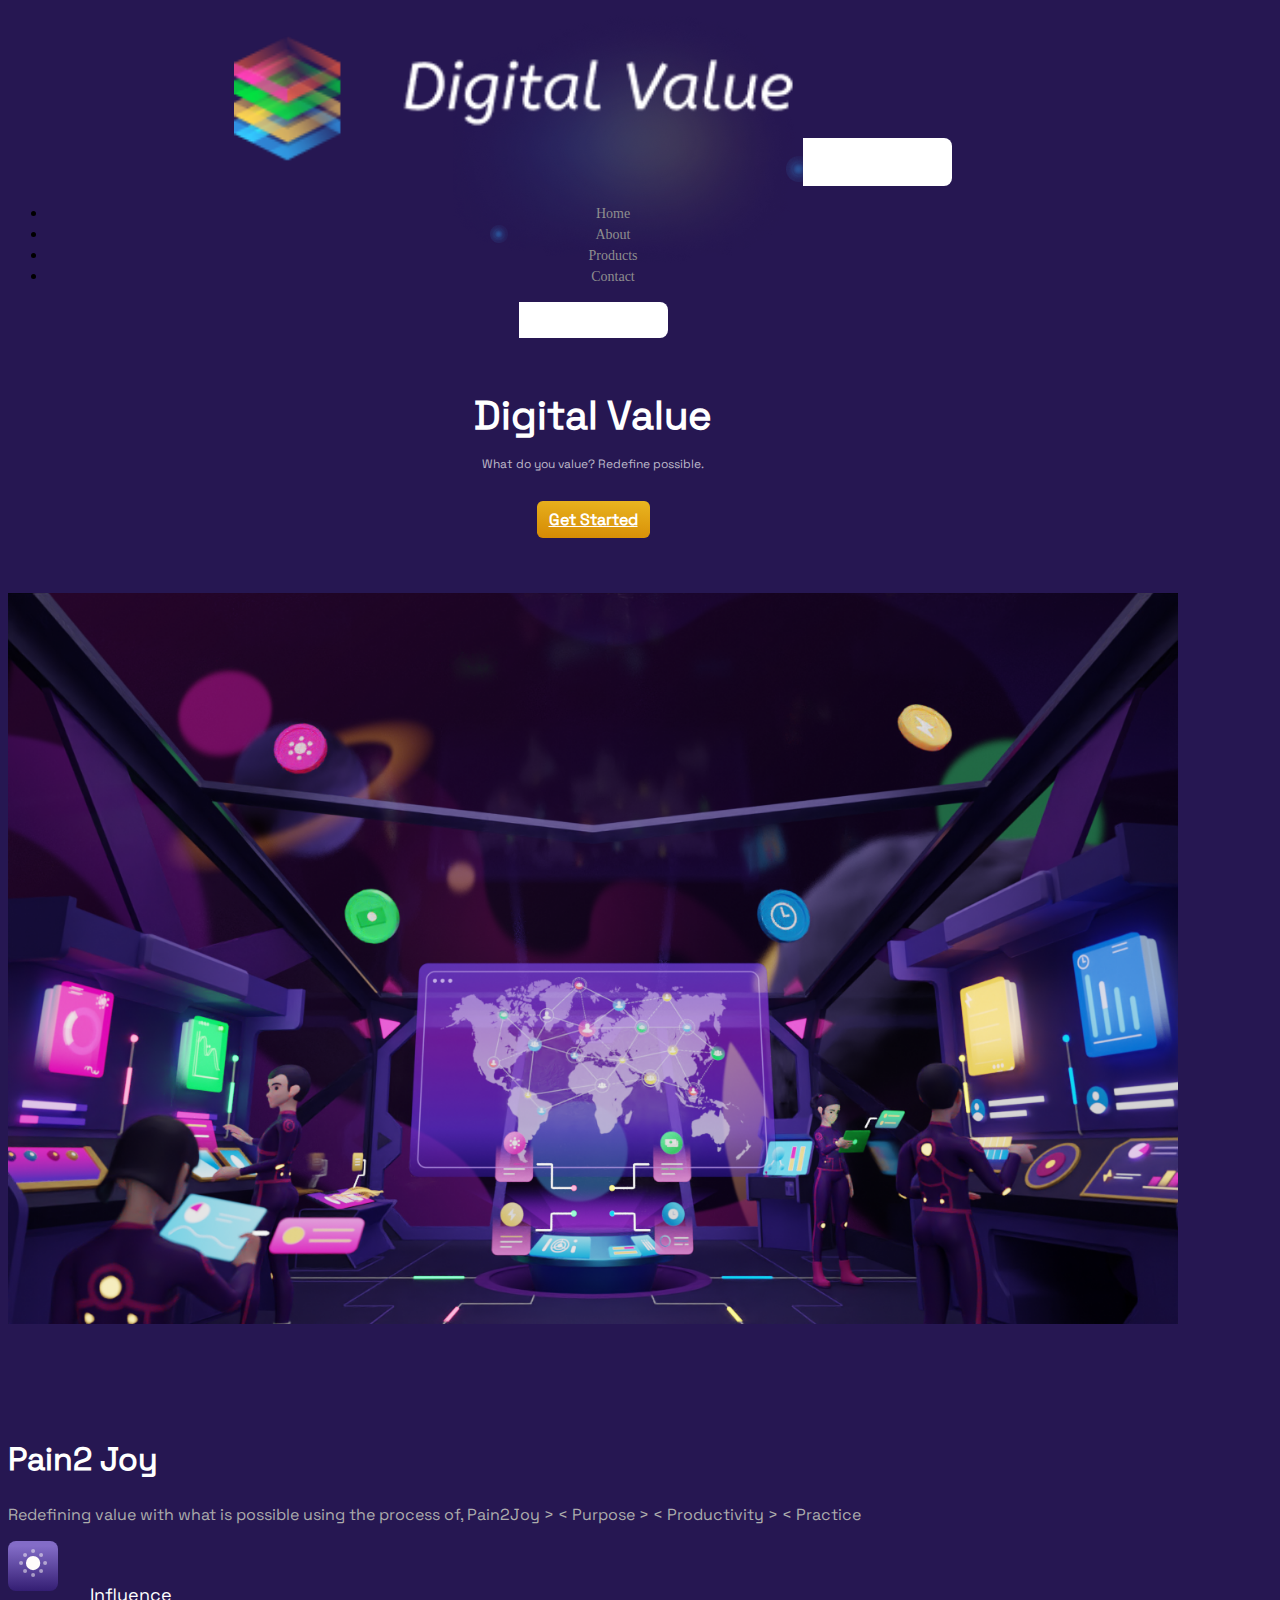
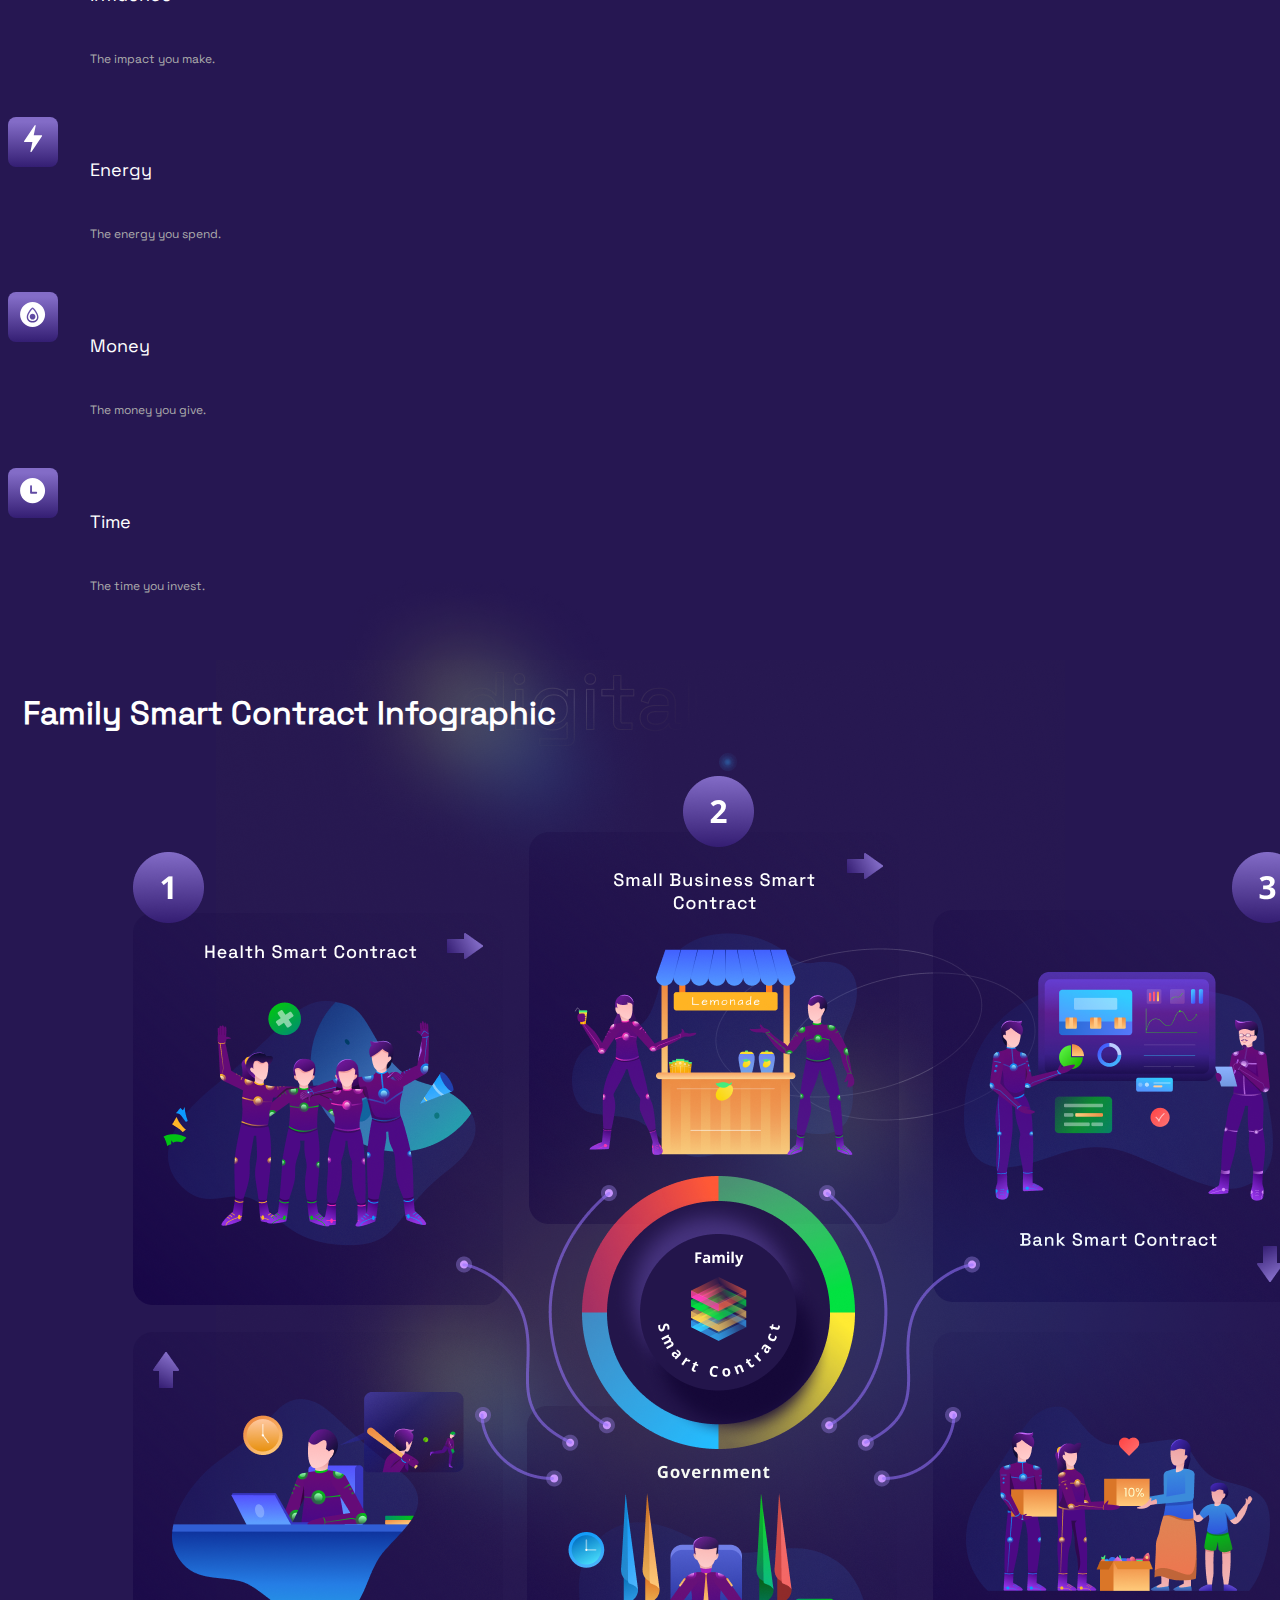
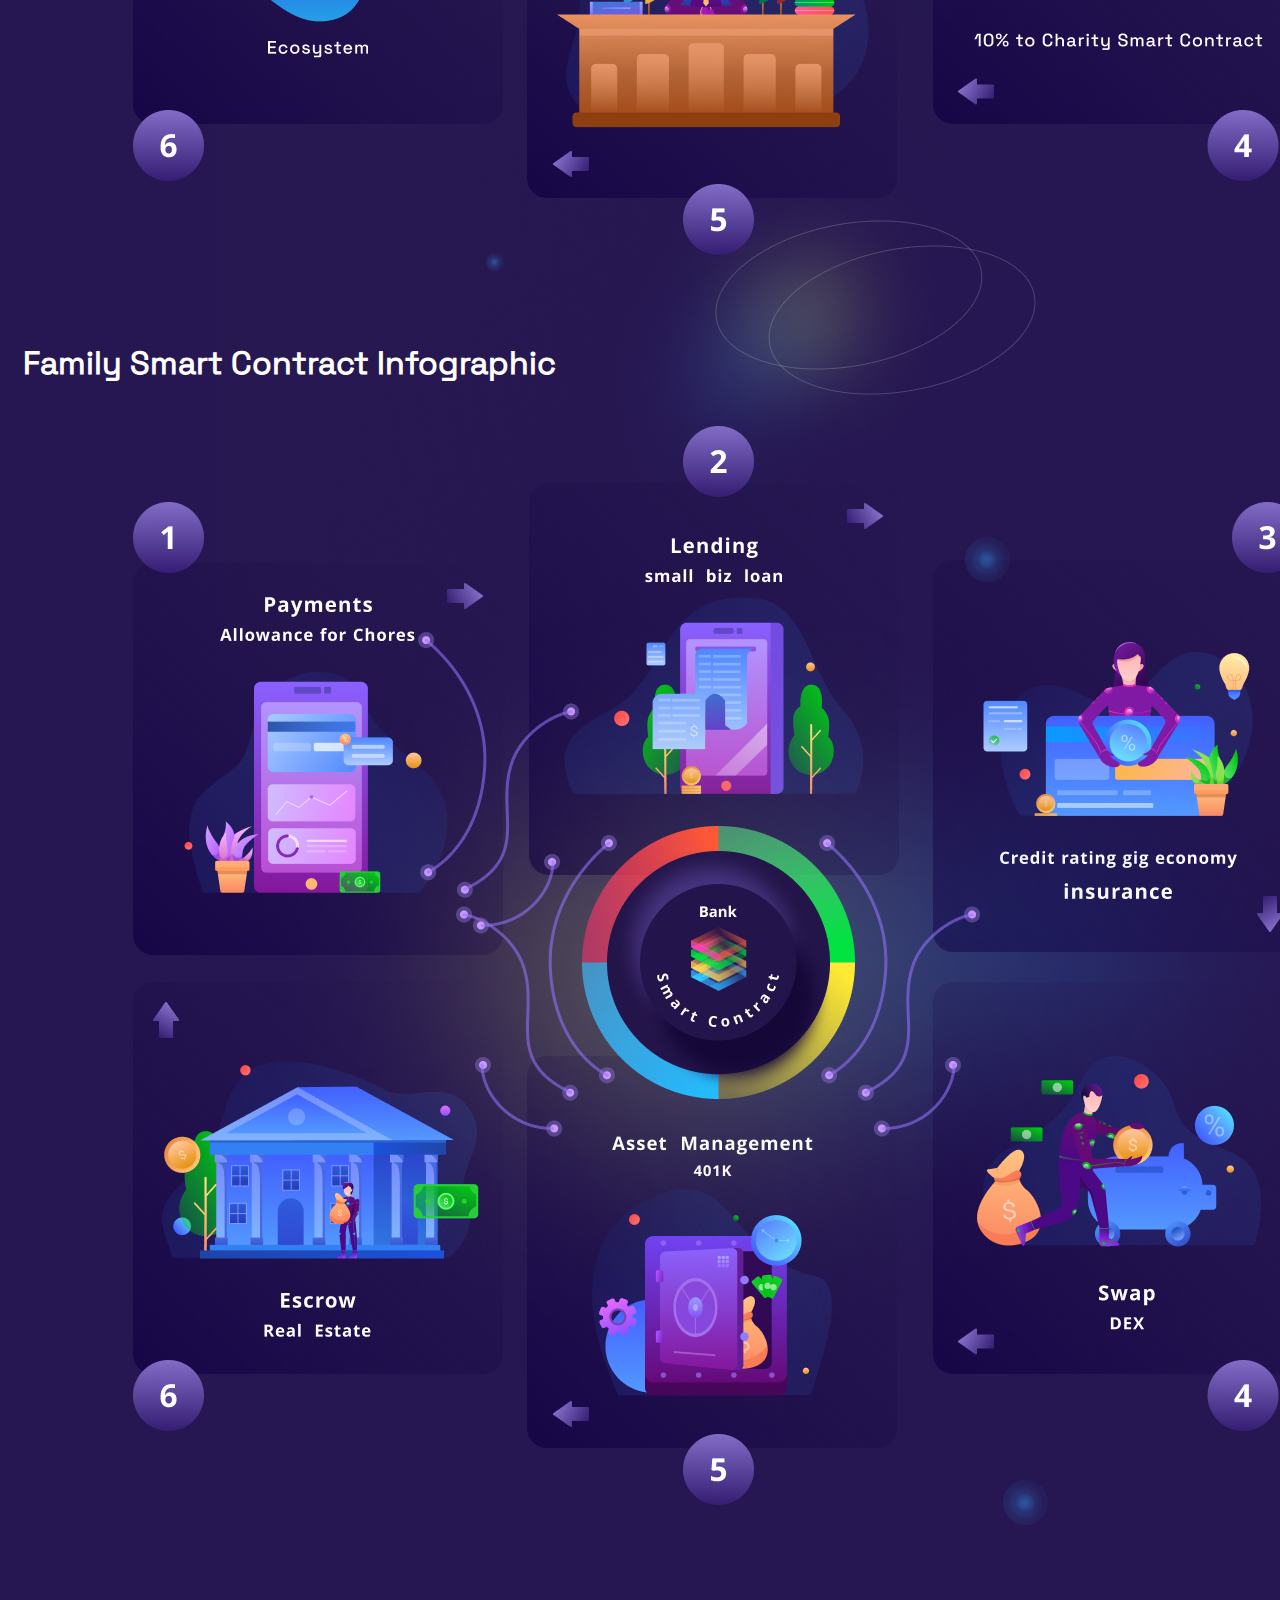
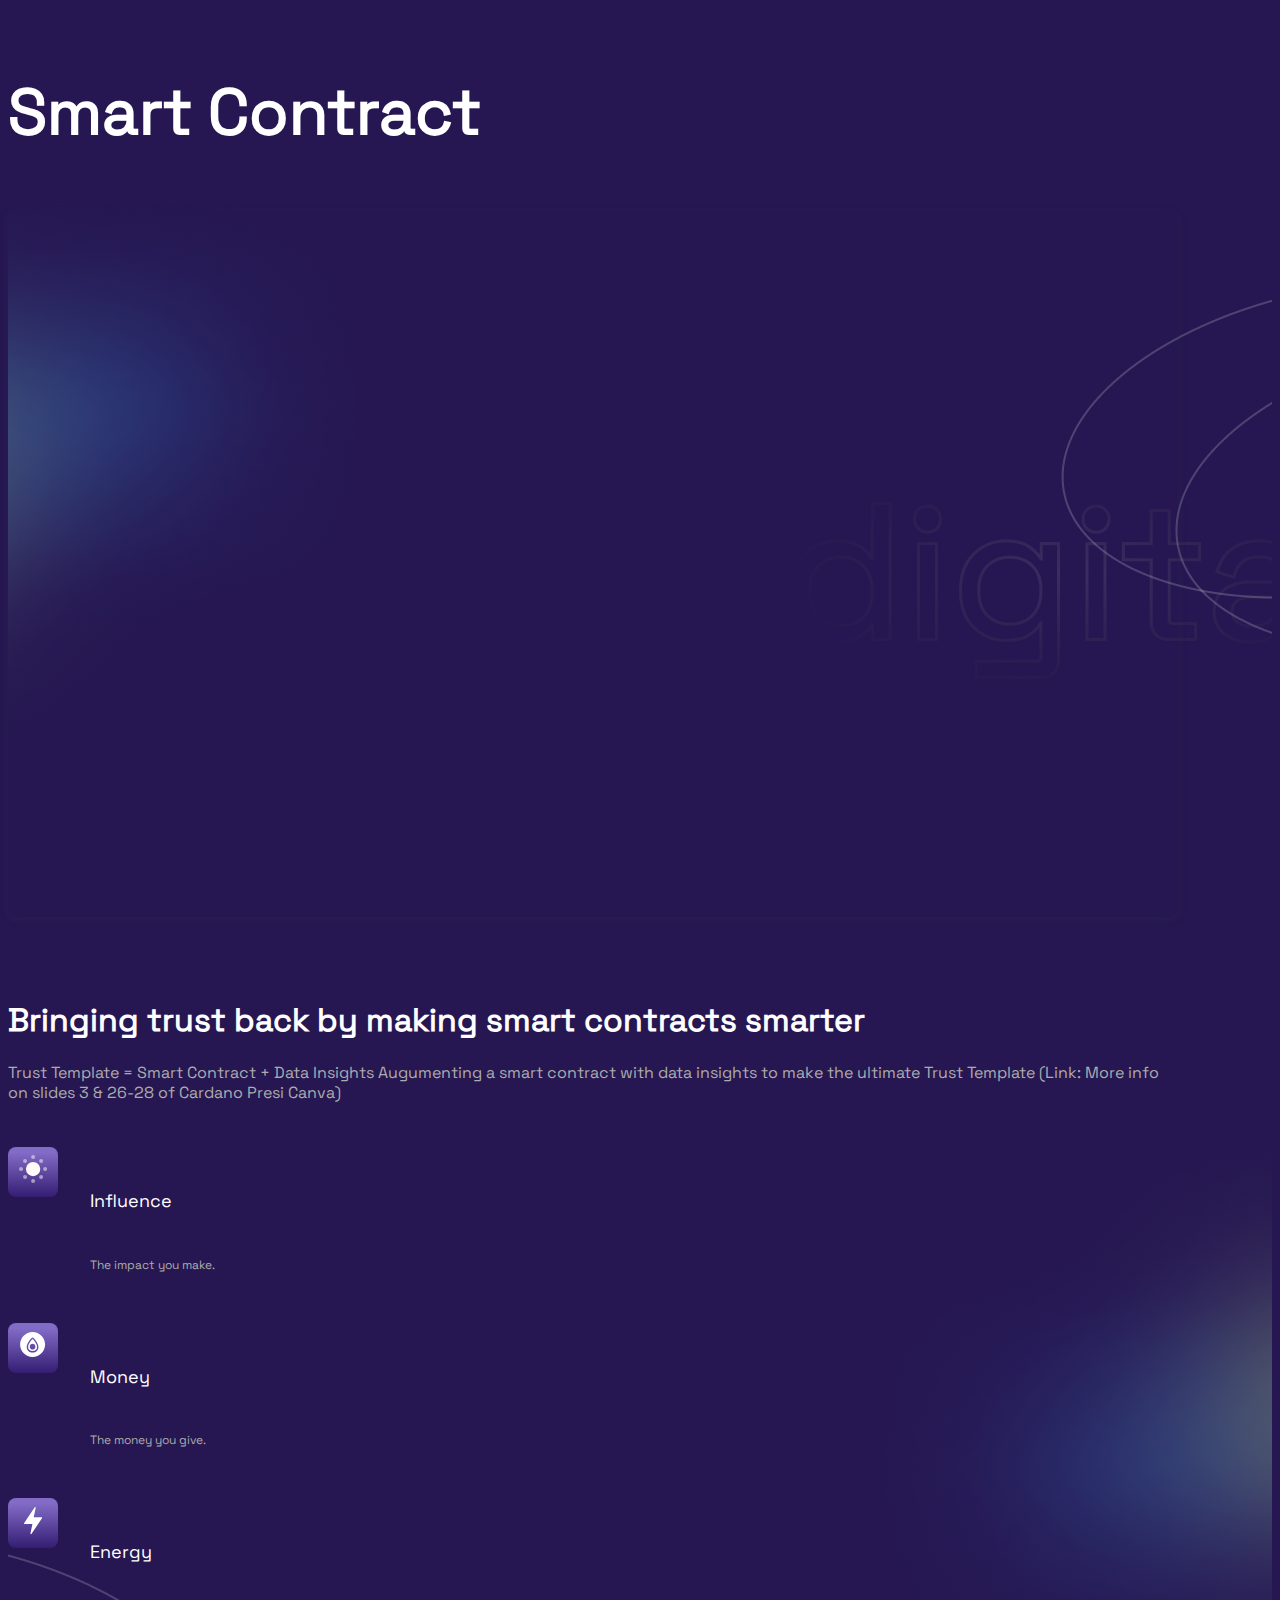
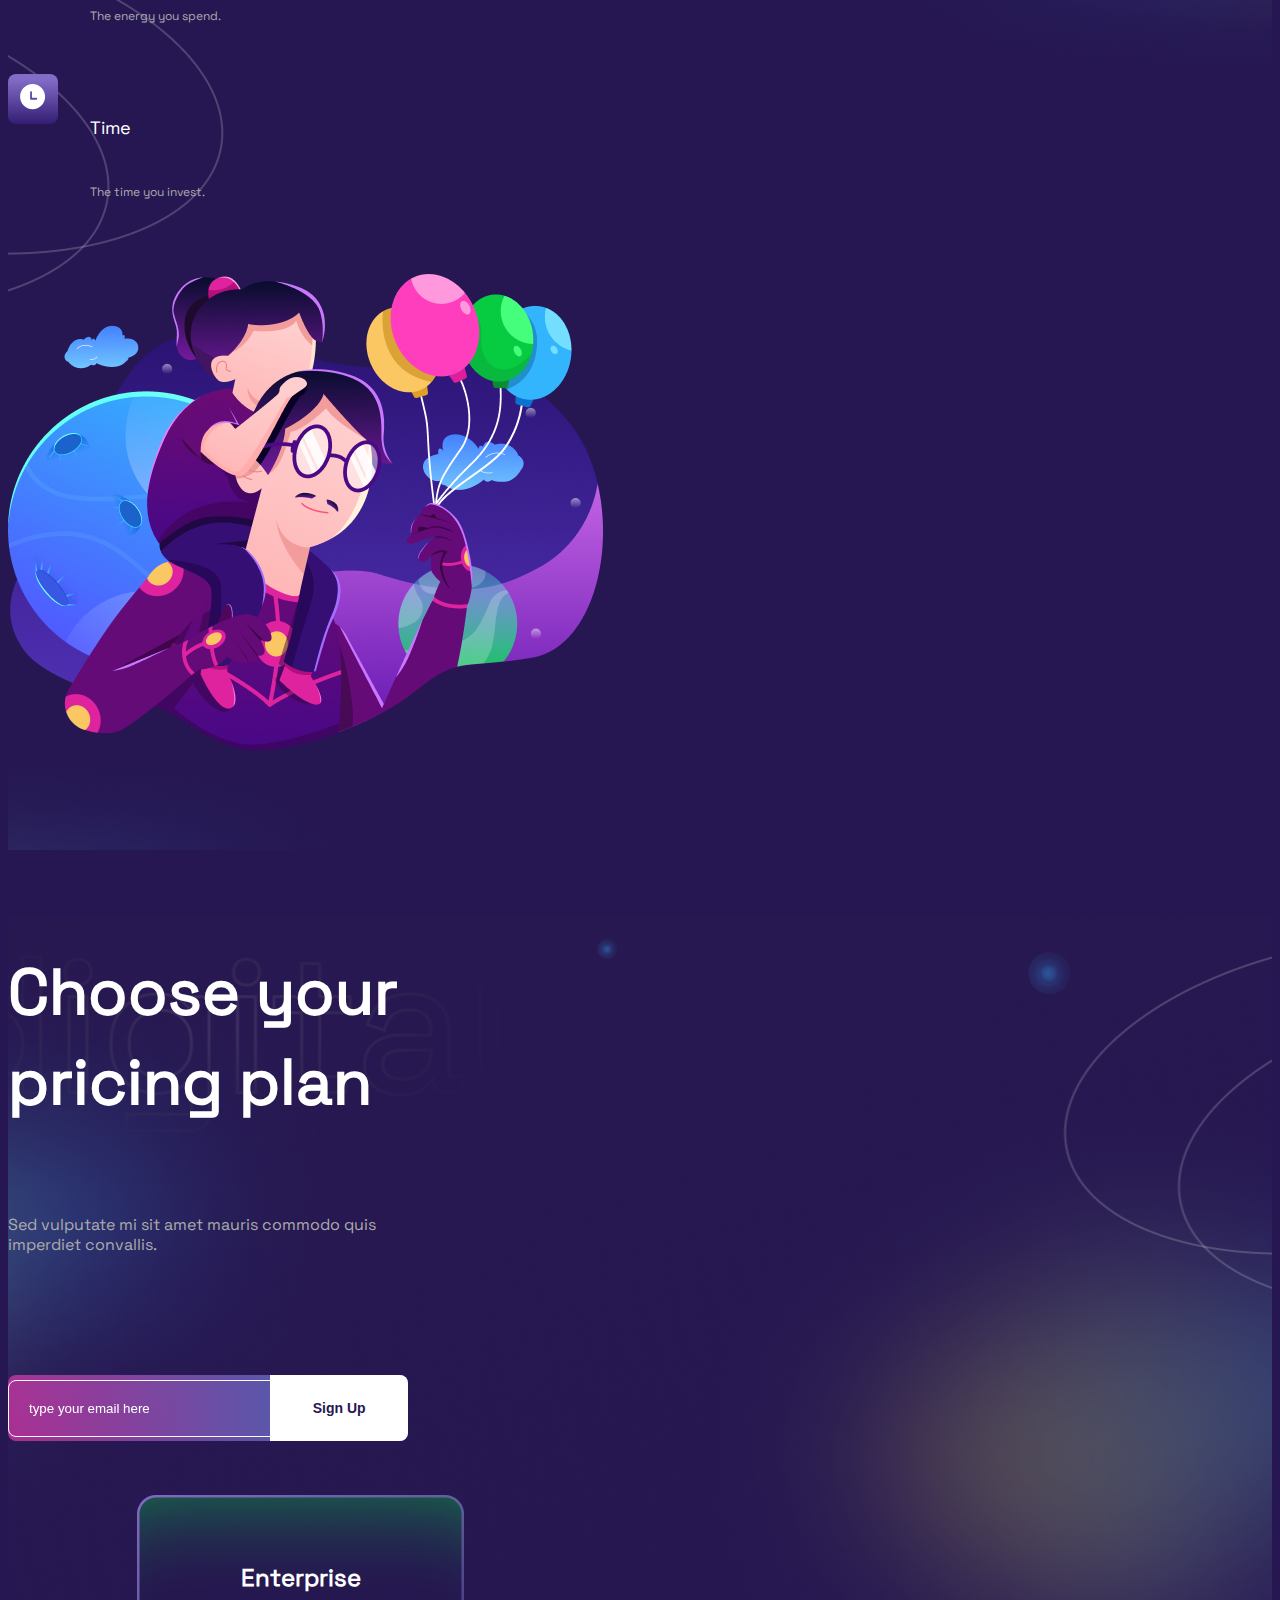
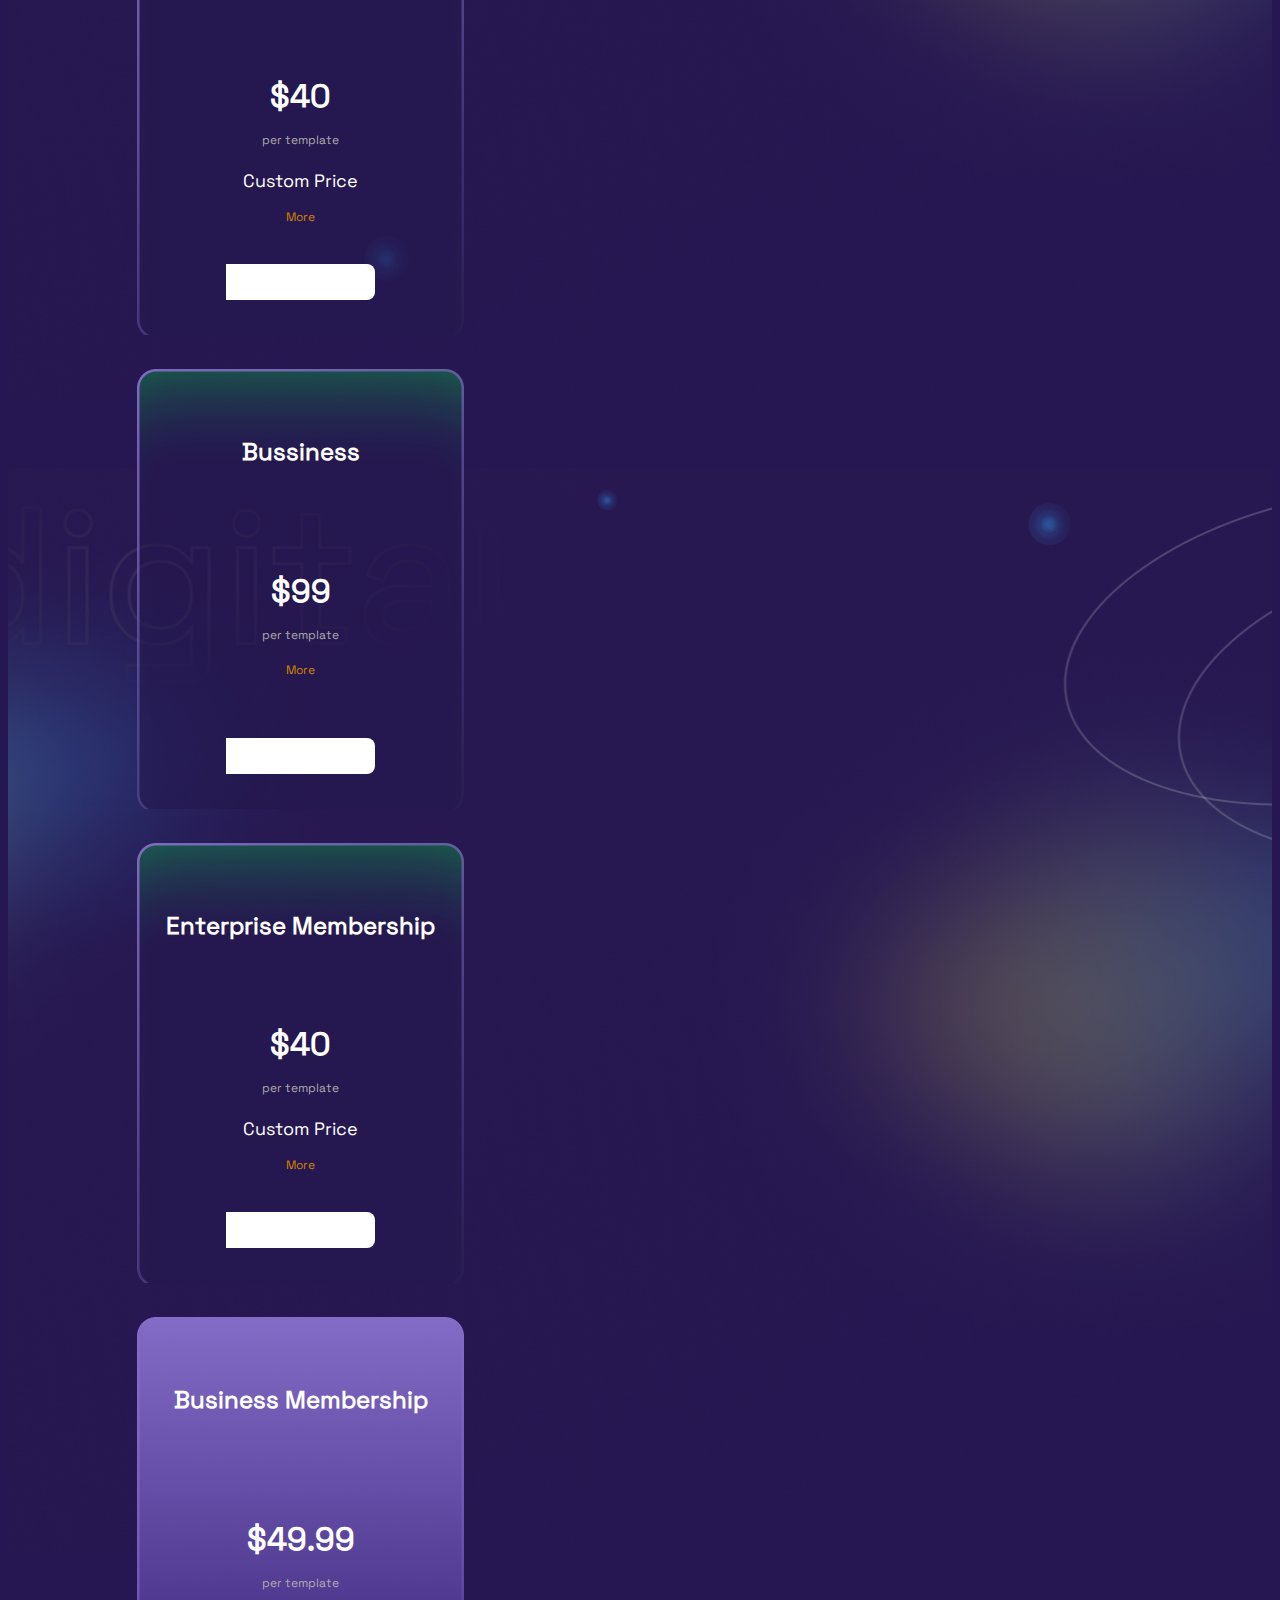
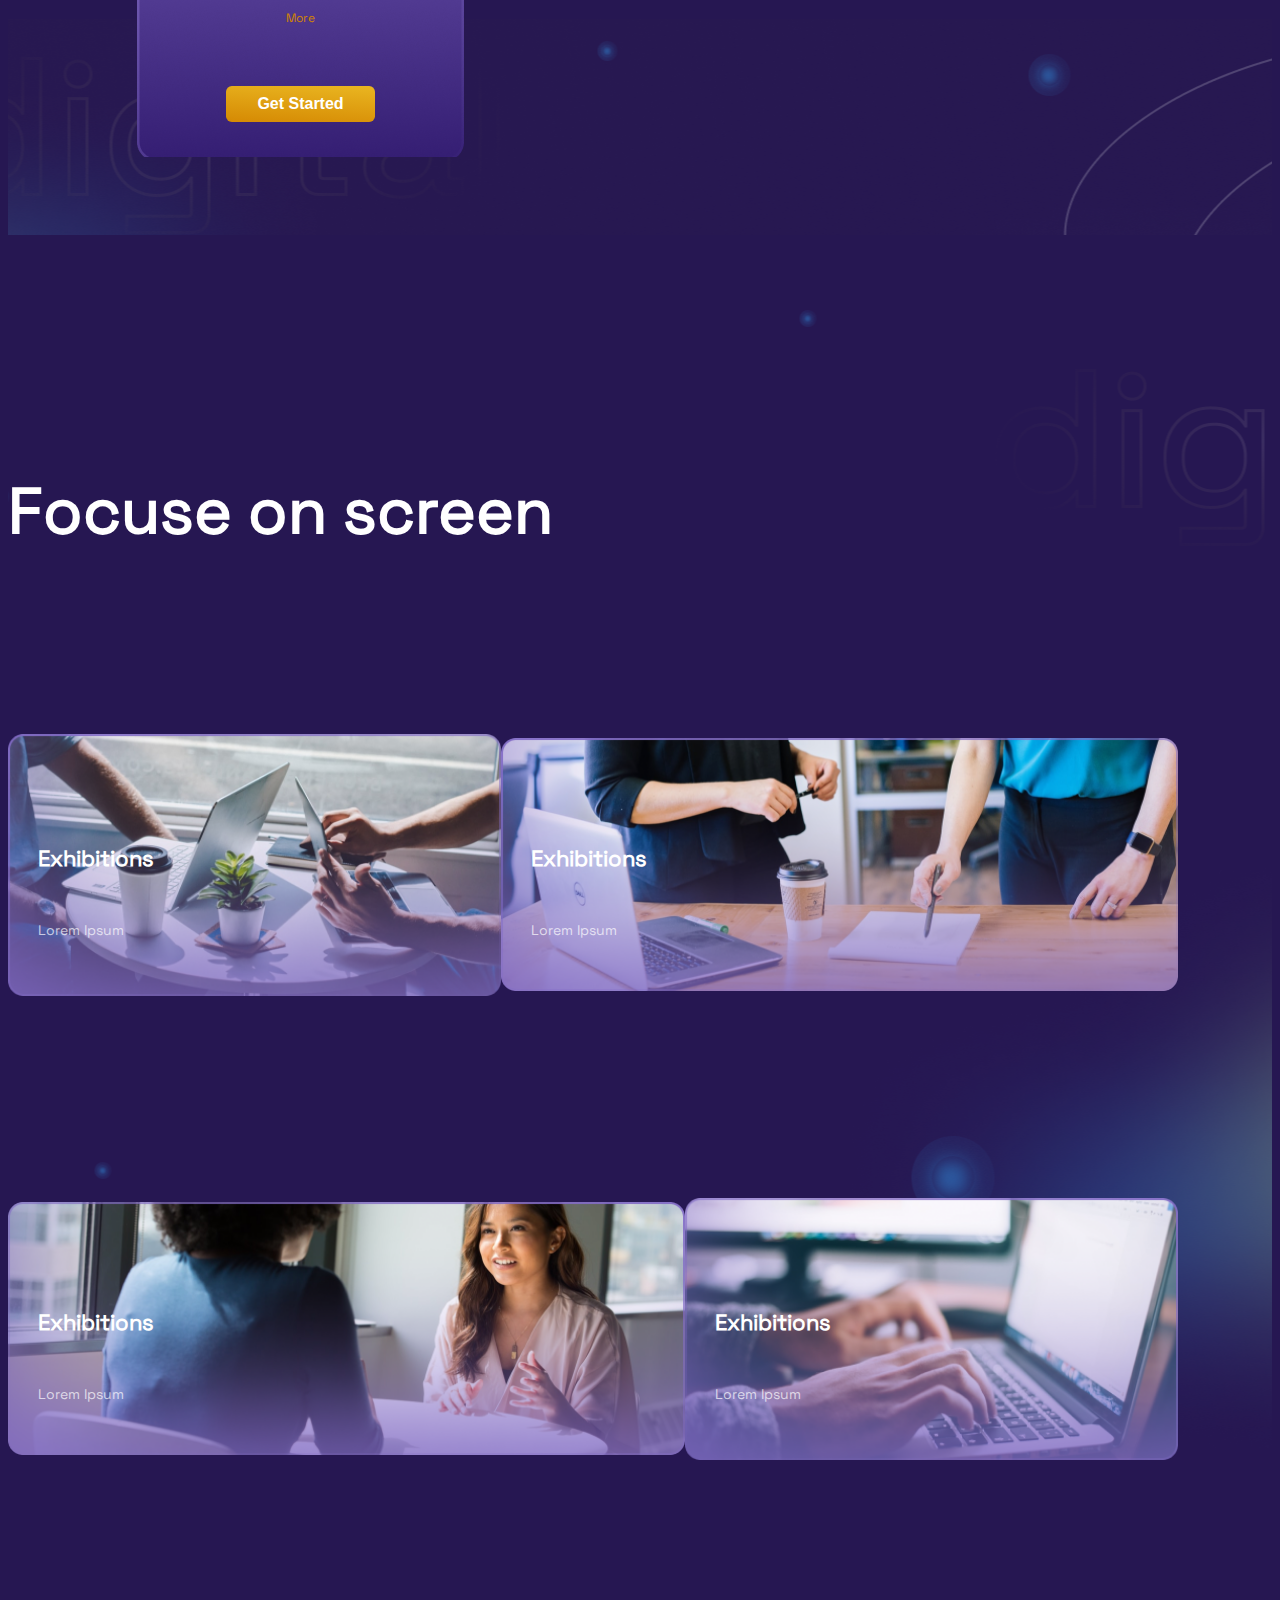
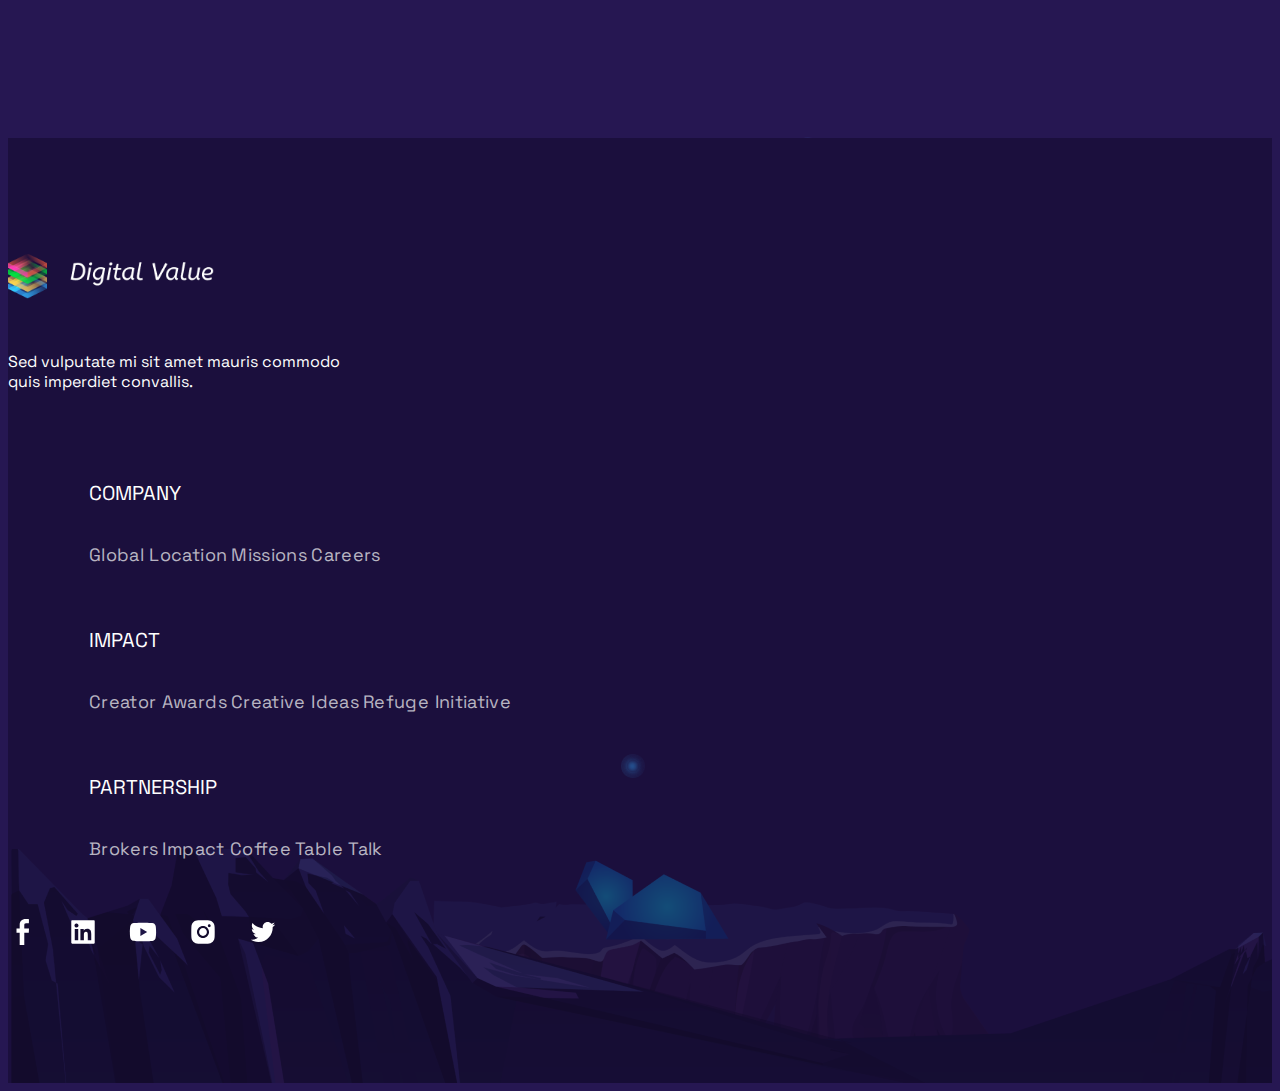
==== index.html @ 240d76cc "fixing price" ====
<!doctype html>
<html lang="en">
  <head>
    <!-- Required meta tags -->
    <meta charset="utf-8">
    <meta name="viewport" content="width=device-width, initial-scale=1">
    <!-- CSS -->
    <link href="https://cdn.jsdelivr.net/npm/bootstrap@5.1.3/dist/css/bootstrap.min.css" rel="stylesheet" integrity="sha384-1BmE4kWBq78iYhFldvKuhfTAU6auU8tT94WrHftjDbrCEXSU1oBoqyl2QvZ6jIW3" crossorigin="anonymous">
    <link rel="stylesheet" href="assets/css/styles.css">
    <title>Digital Value</title>
  </head>
  <body>
    <section class="hero">
      <nav class="navbar navbar-expand-lg navbar-dark">
        <div class="container">
          <a class="navbar-brand" href="#">
            <img src="assets/images/logo-navbar.png" alt="">
          </a>
          <button class="navbar-toggler" type="button" data-bs-toggle="collapse" data-bs-target="#navbarTogglerDemo02" aria-controls="navbarTogglerDemo02" aria-expanded="false" aria-label="Toggle navigation">
            <span class="navbar-toggler-icon"></span>
          </button>
          <div class="collapse navbar-collapse" id="navbarTogglerDemo02">
            <ul class="navbar-nav mx-auto mb-2 mb-lg-0">
              <!-- <li class="nav-item">
                <a class="nav-link active" aria-current="page" href="#">Home</a>
              </li> -->
              <li class="nav-item">
                <a class="nav-link2" href="#">Home</a>
              </li>
              <li class="nav-item">
                <a class="nav-link2" href="#">About</a>
              </li>
              <li class="nav-item">
                <a class="nav-link2" href="#">Products</a>
              </li>
              <li class="nav-item">
                <a class="nav-link2" href="#">Contact</a>
              </li>
              <!-- <li class="nav-item">
                <a class="nav-link disabled" href="#" tabindex="-1" aria-disabled="true">Disabled</a>
              </li> -->
            </ul>
            <button type="button" class="btn btn-outline-primary">Sign Up </button>
          </div>
        </div>
      </nav>
      <div class="container">
        <h1 class="h70">Digital Value</h1>
        <p class="p18 text-center">What do you value? Redefine possible.</p>
        <a class="btn btn-primary" href="#" role="button">Get Started</a>
        <div class="img-mobile">
          <img src="assets/images/Illustrations-header.png" alt="">
        </div>
      </div>
    </section>
    <section class="infographic">
      <div class="container">
        <div class="row">
          <div class="col-lg-6">
            <h2 class="h64-76">Pain2 Joy</h2>
            <p class="p16">Redefining value with what is possible using the process of, Pain2Joy > < Purpose > < Productivity > < Practice </p>
          </div>
          <div class="col-sm-6 offset-sm-0 col-lg-2 offset-lg-1">
            <div class="d-flex flex-column">
              <div class="wrapper">
                <div class="bg-icon"><div><img src="assets/images/icon-light.svg" alt=""></div></div>
                <div class="txt-wrapper">
                  <h6 class="h18">Influence</h6>
                  <p class="p14">The impact you make.</p>
                </div>
              </div>
              <div class="wrapper">
                <div class="bg-icon"><div><img src="assets/images/icon-electric.svg" alt=""></div></div>
                <div class="txt-wrapper">
                  <h6 class="h18">Energy</h6>
                  <p class="p14">The energy you spend.</p>
                </div>
              </div>
            </div>
          </div>
          <div class="col-sm-6 offset-sm-0 col-lg-2 offset-lg-1">
            <div class="d-flex flex-column">
              <div class="wrapper">
                <div class="bg-icon"><div><img src="assets/images/icon-droplet.svg" alt=""></div></div>
                <div class="txt-wrapper">
                  <h6 class="h18">Money</h6>
                  <p class="p14">The money you give.</p>
                </div>
              </div>
              <div class="wrapper">
                <div class="bg-icon"><div><img src="assets/images/icon-time.svg" alt=""></div></div>
                <div class="txt-wrapper">
                  <h6 class="h18">Time</h6>
                  <p class="p14">The time you invest.</p>
                </div>
              </div>
            </div>
          </div>
        </div>
        <h2 class="h64-70 mx-auto">Family Smart Contract Infographic</h2>
        <img src="assets/images/Illustrations-infographic.png" class="w-100" alt="">
        <h2 class="h64-70 mx-auto">Family Smart Contract Infographic</h2>
        <img src="assets/images/Illustrations-infographic2.png" class="w-100" alt="">
      </div>
    </section>
    <section class="smart-contract">
      <div class="container">
        <h2 class="h64-90 text-center">Smart Contract</h2>
        <!-- <img src="assets/images/smart-contract.png" class="w-100" alt=""> -->
        <!-- <iframe class="w-100" src="https://www.canva.com/design/DAEslHkIYDE/ChwVH_1eYolSEi8HxndgKg/view?utm_content=DAEslHkIYDE&utm_campaign=designshare&utm_medium=link2&utm_source=sharebutton" frameborder="0"></iframe> -->
        <div class="slide-canva">
          <div style="position: relative; width: 100%; height: 0; padding-top: 56.2500%;
          padding-bottom: 48px; box-shadow: 0 2px 8px 0 rgba(63,69,81,0.16); margin-top: 1.6em; margin-bottom: 0.9em; overflow: hidden;
          border-radius: 8px; will-change: transform;">
            <iframe loading="lazy" style="position: absolute; width: 100%; height: 100%; top: 0; left: 0; border: none; padding: 0;margin: 0;"
              src="https:&#x2F;&#x2F;www.canva.com&#x2F;design&#x2F;DAEt88q7SjE&#x2F;view?embed">
            </iframe>
          </div>
          <a href="https:&#x2F;&#x2F;www.canva.com&#x2F;design&#x2F;DAEt88q7SjE&#x2F;view?utm_content=DAEt88q7SjE&amp;utm_campaign=designshare&amp;utm_medium=embeds&amp;utm_source=link" target="_blank" rel="noopener"></a>
        </div>
        <div class="row flex-lg-row-reverse">
          <div class="col-lg-6">
            <h3 class="h60-70">Bringing trust back by making smart contracts smarter</h3>
            <p class="p16">Trust Template = Smart Contract + Data Insights Augumenting a smart contract with data insights to make the ultimate Trust Template  (Link: More info on slides 3 & 26-28 of Cardano Presi Canva) </p>
            <div class="item-wrap">
              <div class="wrapper">
                <div class="bg-icon"><div><img src="assets/images/icon-light.svg" alt=""></div></div>
                <div class="txt-wrapper">
                  <h6 class="h18">Influence</h6>
                  <p class="p14">The impact you make.</p>
                </div>
              </div>
              <div class="wrapper">
                <div class="bg-icon"><div><img src="assets/images/icon-droplet.svg" alt=""></div></div>
                <div class="txt-wrapper">
                  <h6 class="h18">Money</h6>
                  <p class="p14">The money you give.</p>
                </div>
              </div>
              <div class="wrapper">
                <div class="bg-icon"><div><img src="assets/images/icon-electric.svg" alt=""></div></div>
                <div class="txt-wrapper">
                  <h6 class="h18">Energy</h6>
                  <p class="p14">The energy you spend.</p>
                </div>
              </div>
              <div class="wrapper">
                <div class="bg-icon"><div><img src="assets/images/icon-time.svg" alt=""></div></div>
                <div class="txt-wrapper">
                  <h6 class="h18">Time</h6>
                  <p class="p14">The time you invest.</p>
                </div>
              </div>
            </div>
          </div>
          <div class="col-lg-6 d-flex align-items-center">
            <img src="assets/images/Illustrations-smartcontract.png" alt="" class="w-100">
          </div>
        </div>
      </div>
    </section>
    <section class="your-plan">
      <div class="container">
        <div class="row">
          <div class="col-6">
            <h2 class="h64-90">Choose your pricing plan</h2>
            <p class="p16 not-full">Sed vulputate mi sit amet mauris commodo quis imperdiet convallis.</p>
            <div class="container2">
              <form name="submit-to-google-sheet" class="gsheet">
                <input name="email" type="email" placeholder="type your email here" required>
                <button type="submit">Sign Up</button>
              </form>
            </div>
          </div>
          <div class="col-6">
            <div class="row">
              <div class="col">
                <div class="plan-price">
                  <h5 class="h20">Enterprise</h5>
                  <div>
                    <h4 class="h36">$40</h4>
                    <p class="p14 text-center">per template</p>
                    <p class="p13">Custom Price</p>
                    <p class="p14 pyellow">More</p>
                  </div>
                  <button type="button" class="btn btn-outline-primary">Get Started</button>
                </div>
                <div class="plan-price enterprise">
                  <h5 class="h20">Bussiness</h5>
                  <div>
                    <h4 class="h36">$99</h4>
                    <p class="p14 text-center">per template</p>
                    <p class="p14 pyellow">More</p>
                  </div>
                  <button type="button" class="btn btn-outline-primary">Get Started</button>
                </div>
              </div>
              <div class="col">
                <div class="plan-price">
                  <h5 class="h20">Enterprise Membership</h5>
                  <div>
                    <h4 class="h36">$40</h4>
                    <p class="p14 text-center">per template</p>
                    <p class="p13">Custom Price</p>
                    <p class="p14 pyellow">More</p>
                  </div>
                  <button type="button" class="btn btn-outline-primary">Get Started</button>
                </div>
                <div class="plan-price ecosistem">
                  <h5 class="h20">Business Membership</h5>
                  <div>
                    <h4 class="h36">$49.99</h4>
                    <p class="p14 text-center">per template</p>
                    <p class="p14 pyellow">More</p>
                  </div>
                  <button type="button" class="btn btn-primary">Get Started</button>
                </div>
              </div>
            </div>
          </div>
        </div>
      </div>
    </section>
    <section class="ornamen_">
    </section>
    <section class="focuse-screen">
      <div class="container">
        <h2 class="h64-90 text-center">Focuse on screen</h2>
        <div class="row">
          <div class="col-5 bg01">
            <h5 class="h22">Exhibitions</h5>
            <p class="p14-35">Lorem Ipsum</p>
          </div>
          <div class="col-7 bg02">
            <h5 class="h22">Exhibitions</h5>
            <p class="p14-35">Lorem Ipsum</p>
          </div>
        </div>
        <div class="row">
          <div class="col-7 bg03">
            <h5 class="h22">Exhibitions</h5>
            <p class="p14-35">Lorem Ipsum</p>
          </div>
          <div class="col-5 bg04">
            <h5 class="h22">Exhibitions</h5>
            <p class="p14-35">Lorem Ipsum</p>
          </div>
        </div>
      </div>
    </section>
    <section class="footer">
      <div class="container">
        <div class="row">
          <div class="col-6">
            <img src="assets/images/logo-navbar.png" class="logo-foot" alt="">
            <p class="p16 footer-p">Sed vulputate mi sit amet mauris commodo quis imperdiet convallis.</p>
            
          </div>
          <div class="col-2 offset-1 d-flex flex-column">
            <h4 class="h34">COMPANY</h4>
            <a class="p18 footer-link" href="#">Global Location</a>
            <a class="p18 footer-link" href="#">Missions</a>
            <a class="p18 footer-link" href="#">Careers</a>
          </div>
          <div class="col-2 offset-1 d-flex flex-column">
            <h4 class="h34">IMPACT</h4>
            <a class="p18 footer-link" href="#">Creator Awards</a>
            <a class="p18 footer-link" href="#">Creative Ideas</a>
            <a class="p18 footer-link" href="#">Refuge Initiative</a>
          </div>
          <div class="col-2 offset-1 d-flex flex-column">
            <h4 class="h34">PARTNERSHIP</h4>
            <a class="p18 footer-link" href="#">Brokers</a>
            <a class="p18 footer-link" href="#">Impact Coffee</a>
            <a class="p18 footer-link" href="#">Table Talk</a>
          </div>
        </div>
        <div class="socmed-icon">
          <div class="wrapper">
            <img src="assets/images/icon-fb.svg" alt="">
          </div>
          <div class="wrapper">
            <img src="assets/images/icon-linkedin.svg" alt="">
          </div>
          <div class="wrapper">
            <img src="assets/images/icon-youtube.svg" alt="">
          </div>
          <div class="wrapper">
            <img src="assets/images/icon-insta.svg" alt="">
          </div>
          <div class="wrapper">
            <img src="assets/images/icon-twitter.svg" alt="">
          </div>
        </div>
      </div>
    </section>

    <script src="https://cdn.jsdelivr.net/npm/@popperjs/core@2.10.2/dist/umd/popper.min.js" integrity="sha384-7+zCNj/IqJ95wo16oMtfsKbZ9ccEh31eOz1HGyDuCQ6wgnyJNSYdrPa03rtR1zdB" crossorigin="anonymous"></script>
    <script src="https://cdn.jsdelivr.net/npm/bootstrap@5.1.3/dist/js/bootstrap.min.js" integrity="sha384-QJHtvGhmr9XOIpI6YVutG+2QOK9T+ZnN4kzFN1RtK3zEFEIsxhlmWl5/YESvpZ13" crossorigin="anonymous"></script>
  </body>
</html>
---- assets/css/styles.css ----
/* @font-face {
  font-family: 'Space_Grotesk';
  src: url('../fonts/Space_Grotesk/SpaceGrotesk-Bold.ttf');
}
@font-face {
  font-family: 'Space_Grotesk';
  src: url('../fonts/Space_Grotesk/SpaceGrotesk-Light.ttf');
}
@font-face {
  font-family: 'Space_Grotesk';
  src: url('../fonts/Space_Grotesk/SpaceGrotesk-Medium.ttf');
} */
@font-face {
  font-family: 'Space-Grotesk';
  src: url('../fonts/Space_Grotesk/SpaceGrotesk-Regular.ttf');
}
/* @font-face {
  font-family: 'Space_Grotesk';
  src: url('../fonts/Space_Grotesk/SpaceGrotesk-SemiBold.ttf');
} */
body{
  background-color: #261752;
  font-family: 'Space-Grotesk';
}

/* Navbar  */
nav.navbar{
  text-align: center;
}
.navbar-brand img{
  width: 50%;
}
.navbar-dark .navbar-toggler-icon {
  background-image: url('../images/Menu-toggle.svg');
}
.navbar-dark .navbar-toggler {
  color: rgba(255,255,255,.55);
  border-color: rgba(255,255,255,.0);
}
.navbar-toggler-icon{
  background-size: 80%;
}
.navbar .container{
  flex-wrap:initial ;
}

.nav-link2 {
  font-style: normal;
  font-weight: normal;
  font-size: 14px;
  line-height: 17px;
  color: #8E8E8E;
  text-decoration: none;
  margin: 0px 20px;
  font-family: 'Space_Grotesk';
}

/* heading&paragraph */
h1.h74{
  font-weight: normal;
  font-size: 70px;
  line-height: 119%;
  /* or 83px */
  text-align: center;
  color: #FFFFFF;
  margin-bottom: 35px;
}
h1.h70{
  font-style: normal;
  font-weight: bold;
  font-size: 40px;
  line-height: 119%;
  /* identical to box height, or 48px */
  text-align: center;
  color: #FFFFFF;
  margin-bottom: 14px;
}
h2.h64-90{
  font-style: normal;
  font-weight: bold;
  font-size: 32px;
  line-height: 119%;
  /* identical to box height, or 38px */
  text-align: left;
  color: #FFFFFF;
}
h2.h64-76{
  font-style: normal;
  font-weight: bold;
  font-size: 32px;
  line-height: 119%;
  /* identical to box height, or 38px */
  color: #FFFFFF;
}
h2.h64-70{
  font-style: normal;
  font-weight: bold;
  font-size: 32px;
  line-height: 119%;
  /* or 38px */
  text-align: center;
  color: #FFFFFF;
  max-width: 562px;
  margin-top: 84px;
  margin-bottom: 44px;
}
h3.h60-70{
  font-style: normal;
  font-weight: bold;
  font-size: 32px;
  line-height: 119%;
  /* or 38px */
  color: #FFFFFF;
  margin-bottom: 24px;
}
h4.h36{
  font-style: normal;
  font-weight: bold;
  font-size: 32px;
  line-height: 119%;
  /* or 38px */
  text-align: center;
  color: #FFFFFF;
  margin-top: 41px;
  margin-bottom: 13px;
}
h4.h34{
  font-style: normal;
  font-weight: 600;
  font-size: 14px;
  line-height: 18px;
  color: #FFFFFF;
  /* margin-top: 32px; */
  margin-bottom: 33px;
}
h5.h20{
  font-style: normal;
  font-weight: 600;
  font-size: 24px;
  line-height: 31px;
  text-align: center;
  color: #FFFFFF;
}
h5.h22{
  font-style: normal;
  font-weight: 600;
  font-size: 24px;
  line-height: 31px;
  /* identical to box height, or 159% */
  color: #FFFFFF;
}
h6.h18{
  font-style: normal;
  font-weight: 500;
  font-size: 18px;
  line-height: 23px;
  /* identical to box height */
  color: #FFFFFF;
}
p.p18{
  font-style: normal;
  font-weight: normal;
  font-size: 12px;
  line-height: 22px;
  /* identical to box height, or 183% */
  color: rgba(255, 255, 255, 0.7);
  margin-bottom: 34px;
}
p.p16{
  font-style: normal;
  font-weight: normal;
  font-size: 12px;
  line-height: 22px;
  /* or 183% */
  color: #ACACAC;
}
p.p14{
  font-style: normal;
  font-weight: normal;
  font-size: 12px;
  line-height: 22px;
  /* identical to box height, or 183% */
  color: #ACACAC;
  margin-bottom: 13px;
}
p.p14-35{
  font-style: normal;
  font-weight: normal;
  font-size: 12px;
  line-height: 22px;
  /* identical to box height, or 250% */
  color: rgba(255, 255, 255, 0.7);
}
p.p13{
  font-style: normal;
  font-weight: 500;
  font-size: 18px;
  line-height: 23px;
  text-align: center;
  color: #FFFFFF;
  margin-bottom: 14px;
}
p.pyellow{
  color: #D38500;
  text-align: center;
  line-height: 23px;
  margin-bottom: 32px;
}

.btn-primary{
  background: linear-gradient(183.97deg, #EEBF27 -20.75%, #D38500 110.6%);
  backdrop-filter: blur(17.4139px);
  border-radius: 5.80465px;;
  padding: 8px 12px;
  font-style: normal;
  font-weight: 600;
  font-size: 16px;
  line-height: 20px;
  margin-left: 0px;
  color: #FFFFFF;
}
.btn-outline-primary{
  color: #FFFFFF;
  border-color: rgba(255, 255, 255, 0.4);
  font-style: normal;
  font-weight: 500;
  font-size: 16px;
  line-height: 20px;
  padding: 8px 12px;
  margin-left: 0px;
}



/* section hero */
section.hero{
  padding: 0px 0px 0px 0px;
  background-image: url('../images/bg-header-mobile.png');
  background-position: center top;
  background-repeat: no-repeat;
}
section.hero .container{
  padding: 27px 0px 0px 0px;
  text-align: center;
}
section.hero .img-mobile img{
  max-width: 100%;
  margin-top: 63px;
}

/* section infographic  */
section.infographic{
  /* background: linear-gradient(141.67deg, #281951 -1.39%, #261752 87.82%); */
  background-image: url("../images/infographic-bg-mobile.png");
  background-position: center 50%;
  background-repeat: no-repeat;
  padding: 84px 0px 54px 0px;
}
.wrapper{
  margin-bottom: 34px;
  display: flex;
  align-items:flex-start;
  justify-content:left;
}
.txt-wrapper{
  display: inline;
  margin-left: 32px;
}
.col-6{
  width: 100%;
}
section.infographic .col-2{
  width: 100%;
}
.offset-1{
  margin-left: 0px;
}

/* section smart contract */
section.smart-contract{
  background-image: url("../images/smart-contract-bg.png");
  background-position: center top;
  padding: 30px 0px 94px 0px;
}

.slide-canva{
  margin-top: 44px;
  margin-bottom: 84px;
}
.item-wrap{
  margin : 44px 0px;
}

.bg-icon{
  background: linear-gradient(180deg, #836CC7 10%, #341E73 100%);
  border-radius: 8px;
  width: 50px;
  height: 50px;
  display: flex;
  align-items: center;
  justify-content: center;
}
.secret-img{
  max-width: 595px  ;
}


/* section your plan  */
section.your-plan{
  padding: 44px 0px;
  /* background: linear-gradient(141.67deg, rgba(40, 25, 81, 0.88) -1.39%, rgba(38, 23, 82, 0.88) 87.82%); */
  background-image: url("../images/price-plan-bg.png");
  background-position: center top;
}
section.your-plan .col-6{
  display: flex;
  flex-direction: column;
  align-items: center;
}
section.your-plan .not-full{
  max-width: 427px;
  margin-top: 24px;
  margin-bottom: 44px;
}
.plan-price{
  display: flex;
  flex-direction: column;
  justify-content: space-between;
  text-align: center;
  align-items: center;
  height: 379px;
  background-image: url("../images/planprice.png");
  background-repeat: no-repeat;
  background-position: center top;
  /* background: linear-gradient(144deg, rgba(131,108,199,1) 0%, rgba(131,108,199,0) 100%); */
  border-radius: 15px;
  max-width: 100%;
  padding: 26px 43px 35px 43px;
  margin-bottom: 34px;
}
.enterprise{
  background-image: url("../images/planprice.png");
}
.ecosistem{
  background-image: url("../images/Ecosystem-mobile.png");
}

/* section ornamen */
section.ornamen_{
  position: relative;
  background-image: url("../images/ornamen-section.png");
  background-position: center;
  height: 460px;
  margin-top: -250px;
  display: none;
}

/* section focuse  */
section.focuse-screen{
  padding: 84px 0px 74px;
  background-image: url("../images/focuse-bgsectio.png");
  background-position: center top;
}
section.focuse-screen .h64-90{
  margin-bottom: 51px;
}
section.focuse-screen .row{
  margin: 0px 0px;
  display: flex;
  flex-direction: column;
  align-items: center;
}
section.focuse-screen .col-5{
  padding: 100px 14px 14px 14px;
  height: 192px;
  width: 327px;
  margin-bottom: 24px;
  /* background-image: url("../images/focuse-bg.png"); */
  background-repeat: no-repeat; 
  background-position: center;
  background-size: contain;
}
section.focuse-screen .col-7{
  padding: 100px 14px 14px 14px;
  height: 192px;
  width: 327px;
  margin-bottom: 24px;
  /* background-image: url("../images/focuse-bg-long.png"); */
  background-repeat: no-repeat;
  background-position: center;
  background-size: contain;
}
.bg01{
  background-image: url('../images/focuse01-mobile.png');
}
.bg02{
  background-image: url('../images/focuse02-mobile.png');
}
.bg03{
  background-image: url('../images/focuse03-mobile.png');
}
.bg04{
  background-image: url('../images/focuse04-mobile.png');
}

/* section footer  */
section.footer{
  padding: 34px 0px 38px 0px;
  background: #1B0F3D;
  background-image: url("../images/footer-bg.png");
  background-repeat: no-repeat;
  background-position: bottom left;
}
section.footer .container{
  max-width: 80%;
}
section.footer .logo-foot{
  max-width: 215px;
  margin-bottom: 32px;
} 
section.footer .footer-p{
  color: #FFFFFF;
}
.footer-p{
  /* max-width: 398px; */
  line-height: 20px;
  margin-bottom: 84px;
}
.socmed-icon{
  display: flex;
  align-items:center;
  justify-content:space-between;
  max-width: none;
}
section.footer .footer-link{
  font-style: normal;
  font-weight: normal;
  font-size: 12px;
  line-height: 22px;
  /* identical to box height */
  letter-spacing: 0.02em;
  color: rgba(255, 255, 255, 0.7);
  margin-bottom: 16px;
  text-decoration: none;
}
section.footer .row>*{
  text-align: center;
}
section.footer .col-2{
  width: 50%;
  text-align: left;
  margin-bottom: 57px;
}
section.footer .col-4{
  width: 50%;
  text-align: left;
  margin-bottom: 57px;
}

/* signup field  */
.container2{
  background: linear-gradient(262.73deg, rgba(51, 169, 254, 0.6) -3.4%, rgba(255, 62, 189, 0.6) 100%) ;
  backdrop-filter: blur(17.4139px);
  padding: 0px;
  border-radius: 8px;
  max-width: 400px;
  margin-bottom: 54px;
}
.gsheet{
  display: flex;
  align-items:center;
  justify-content:space-between;
}
input{
  width: 271px;
  padding: 20px;
  border: 1px solid white;
  border-radius: 8px;
  background-color: transparent;
}
::placeholder{
  color: white;
}
button{
  border: none    ;
  margin-left: -20px;
  width: 149px;
  font-style: normal;
  font-weight: 600;
  font-size: 14px;
  line-height: 18px;
  color: #261752;
  background-color: white;
  border-radius: 0px 8px 8px 0px;
  padding: 24px;
}


/* lock  */
.container{
  max-width: 95%;
}
@media (min-width: 1200px){
  .container{
    max-width: 1170px;
  }
}

/* // Small devices (landscape phones, 576px and up) */
@media (min-width: 576px) {
  
}

/* // Medium devices (tablets, 768px and up) */
@media (min-width: 768px) {
  section.focuse-screen .row{
    margin: 0px 0px;
    display: flex;
    flex-direction: unset;
    align-items: center;
    justify-content: space-around;
  }
}

/* // Large devices (desktops, 992px and up) */
@media (min-width: 992px) {
  /* font  */
  h2.h64-90{
    font-size: 64px;
    line-height: 90px;
    /* identical to box height, or 141% */
    text-align: center;
  }
  h4.h34{
    font-weight: 500;
    font-size: 20px;
    line-height: 34px;
  }
  h5.h22{
    font-size: 22px;
    line-height: 35px;
  }
  p.p16{
    font-size: 16px;
    line-height: 20px;
  }
  p.p14-35{
    font-size: 14px;
    line-height: 35px;
  }

  section.focuse-screen {
    padding: 177px 0px 165px;
}
section.focuse-screen .h64-90 {
  margin-bottom: 89px;
}

  /* section footer  */
  section.footer{
    padding: 115px 0px 102px 0px;
  }
  section.footer .row{
    flex-wrap: unset;
  }
  section.footer .row>*{
    text-align: left;
  }
  section.footer .col-6{
    width: unset;
  }
  section.footer .col-2{
    width: unset;
  }
  .footer-p{
    max-width: 200px;
  }
  .offset-1{
    margin-left: 8%;
  }
  .socmed-icon{
    max-width: 270px;
  }
  
}

/* // X-Large devices (large desktops, 1200px and up) */
@media (min-width: 1200px) {
  h2.h64-90{
    text-align: left;
  }

  section.your-plan .col-6 {
    display: flex;
    flex-direction: column;
    align-items: unset;
}
  section.your-plan .not-full {
    margin-top: 35px;
    margin-bottom: 120px;
}

  /* section focuse  */
  section.focuse-screen .col-5{
    padding: 160px 30px 30px 30px;
    height: 250px;
    width: 470px;
  }
  section.focuse-screen .col-7{
    padding: 160px 30px 30px 30px;
    height: 250px;
    width: 670px;
  }

  .bg01{
    background-image: url('../images/focuse01.png');
  }
  .bg02{
    background-image: url('../images/focuse02.png');
  }
  .bg03{
    background-image: url('../images/focuse03.png');
  }
  .bg04{
    background-image: url('../images/focuse04.png');
  }

  section.footer .footer-link{
    font-size: 18px;
    line-height: 23px;
  }
  .footer-p{
    max-width: 350px;
  }

  .col-6 {
    width: 50%;
  }
  .container{
    max-width: 1170px;
  }
}

/* // XX-Large devices (larger desktops, 1400px and up) */
@media (min-width: 1400px) {
  
  /* footer  */
  .footer-p{
    max-width: 389px;
  }
}
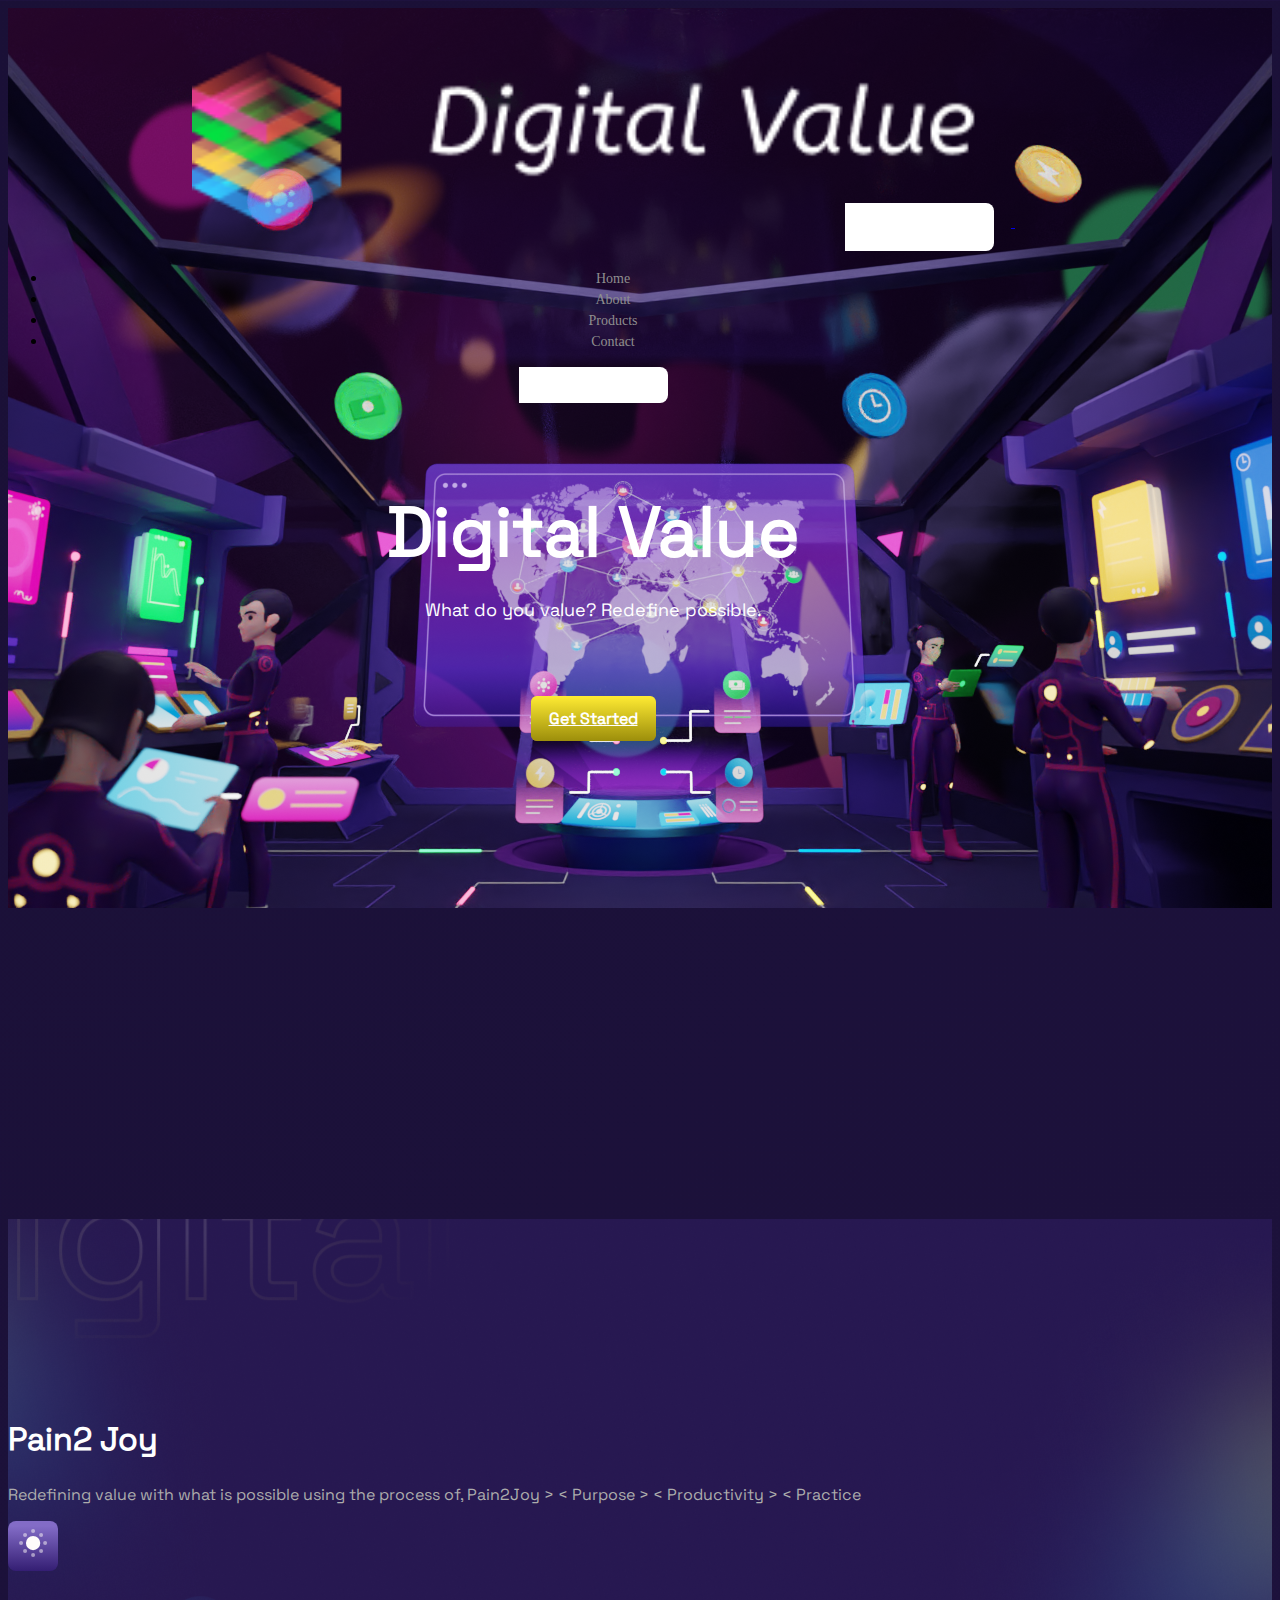
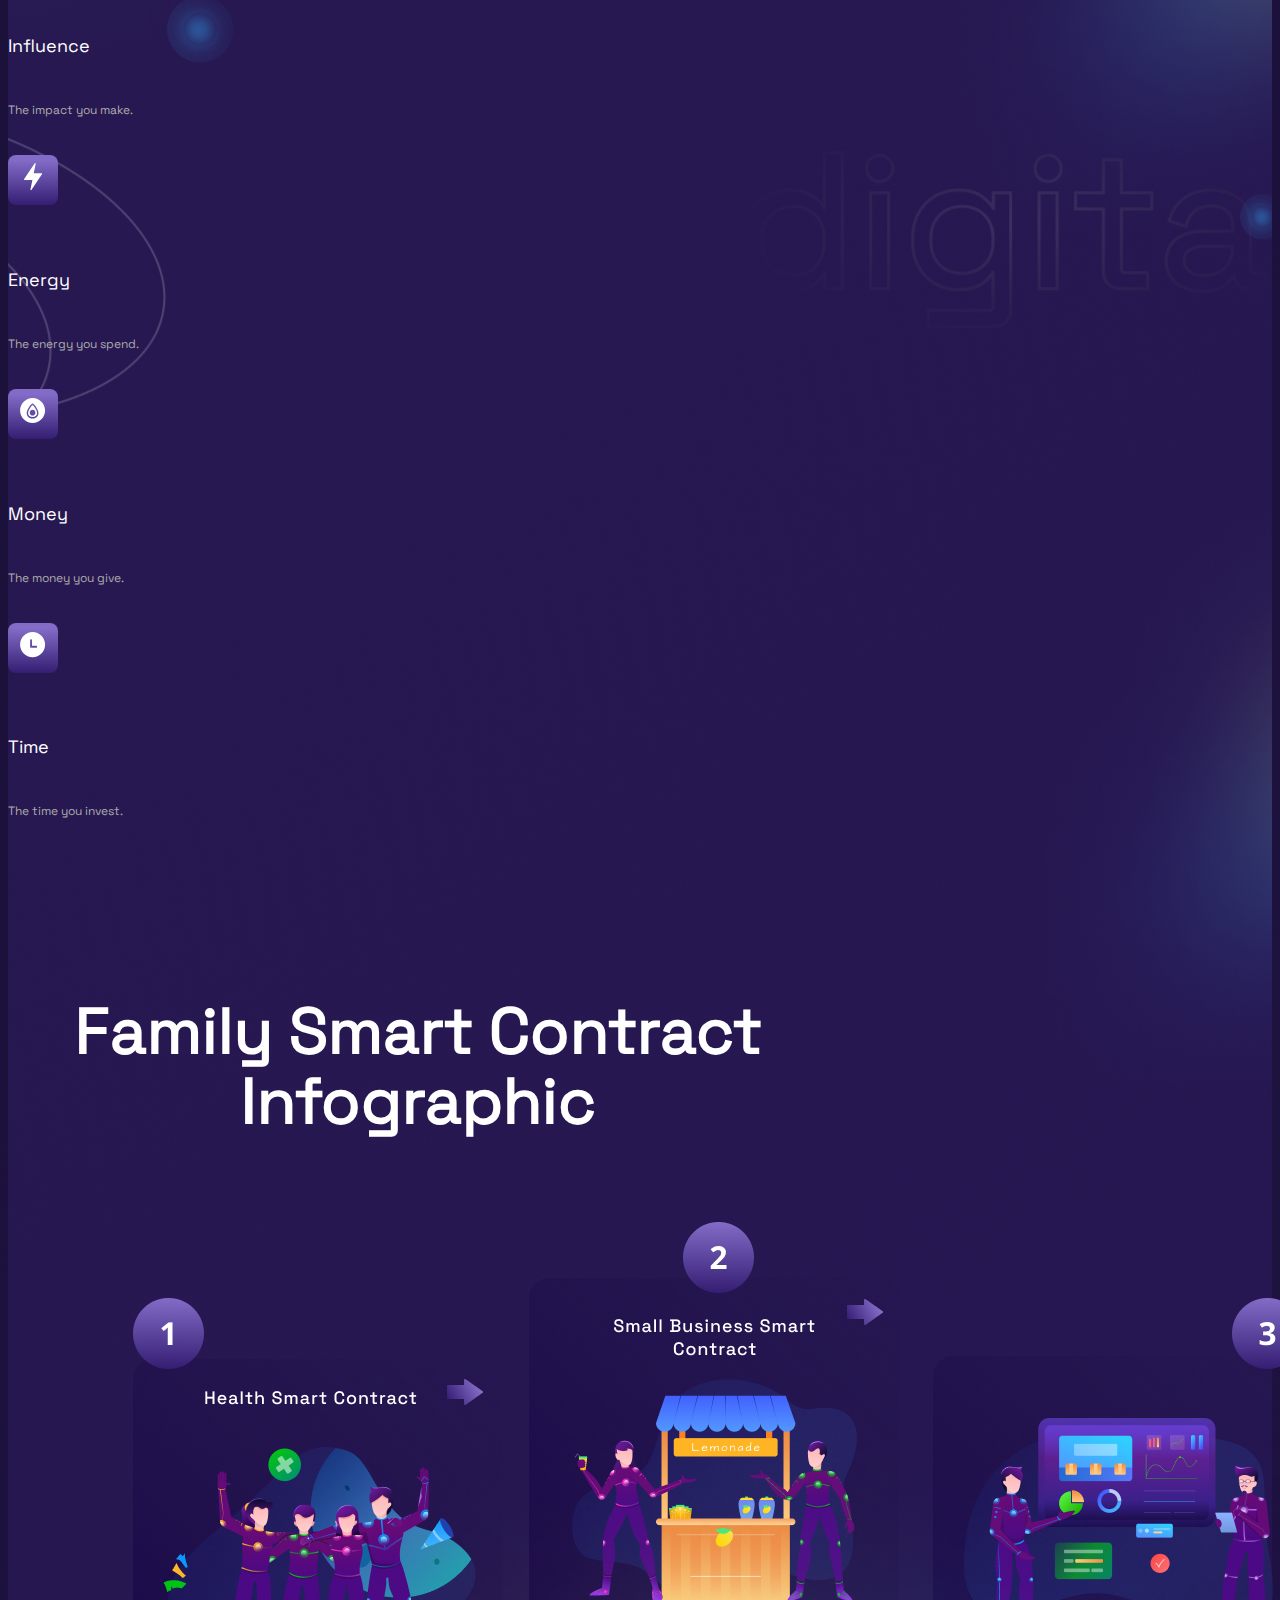
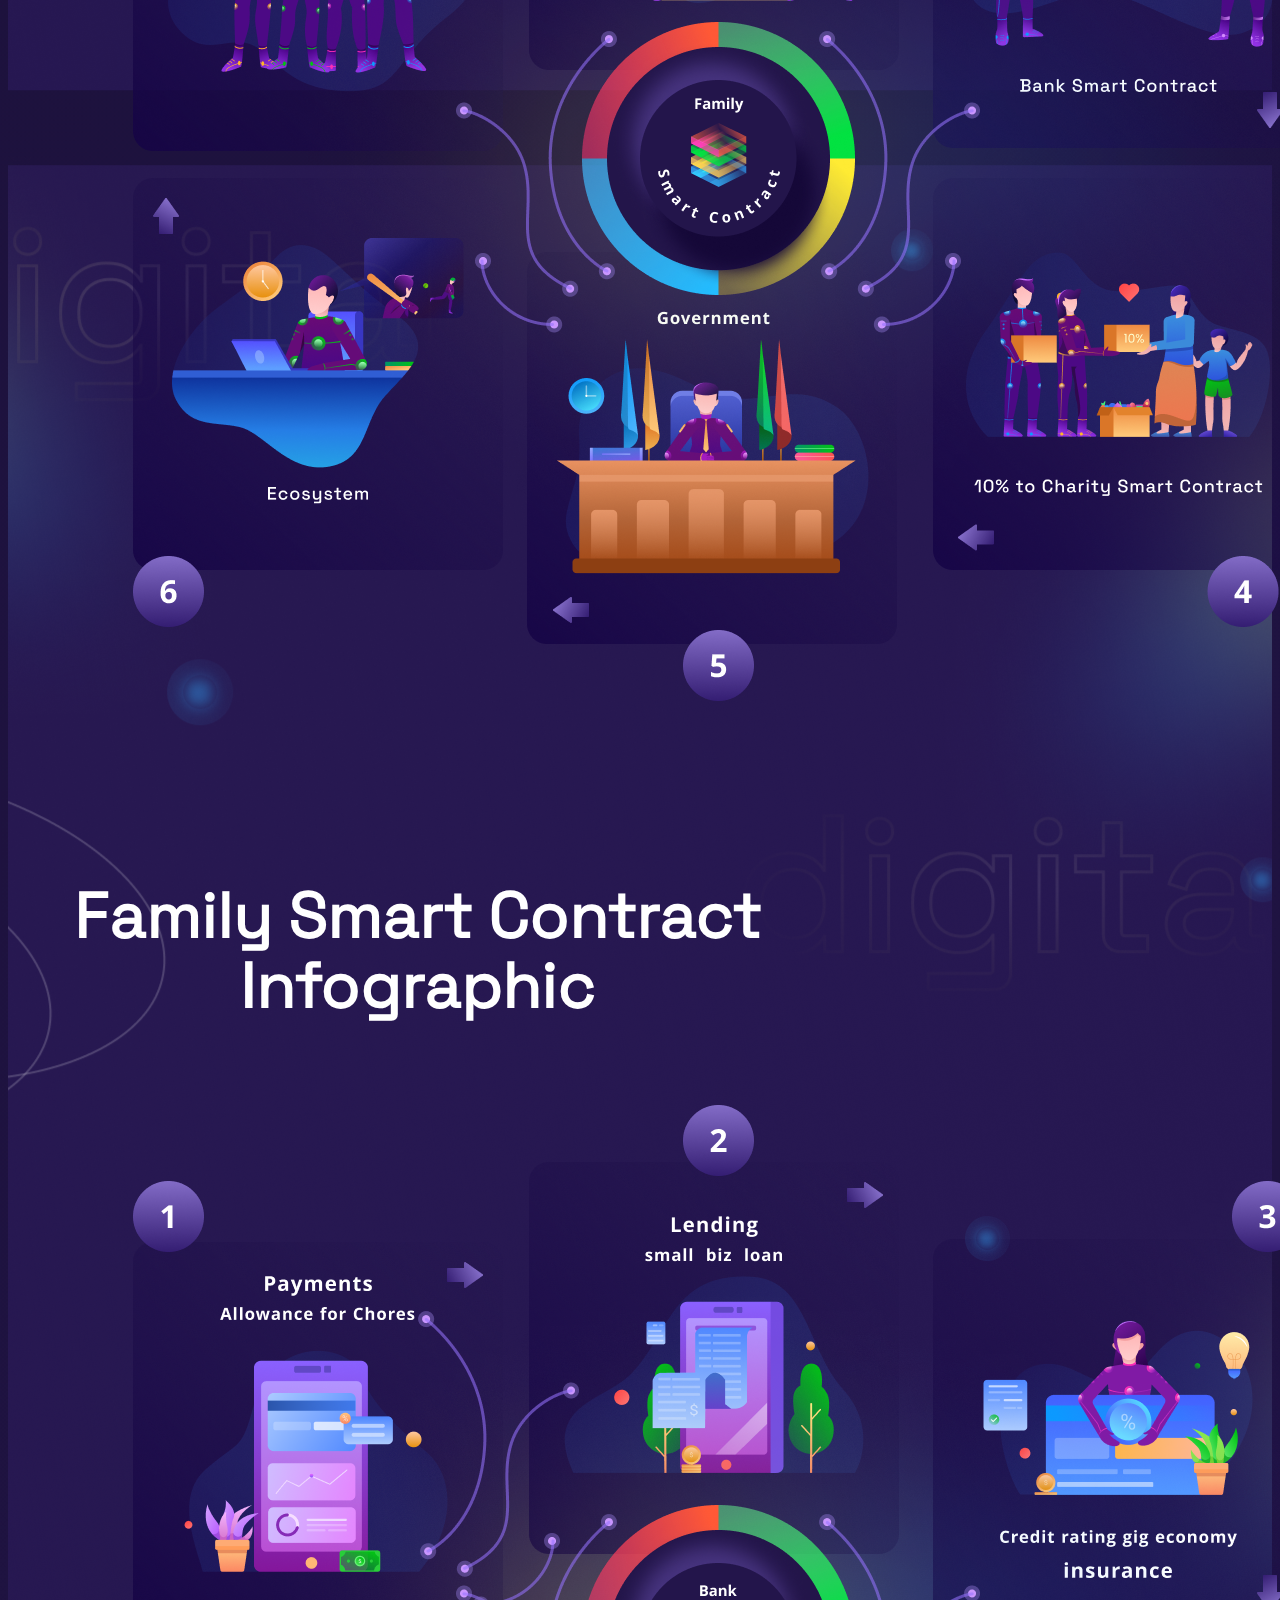
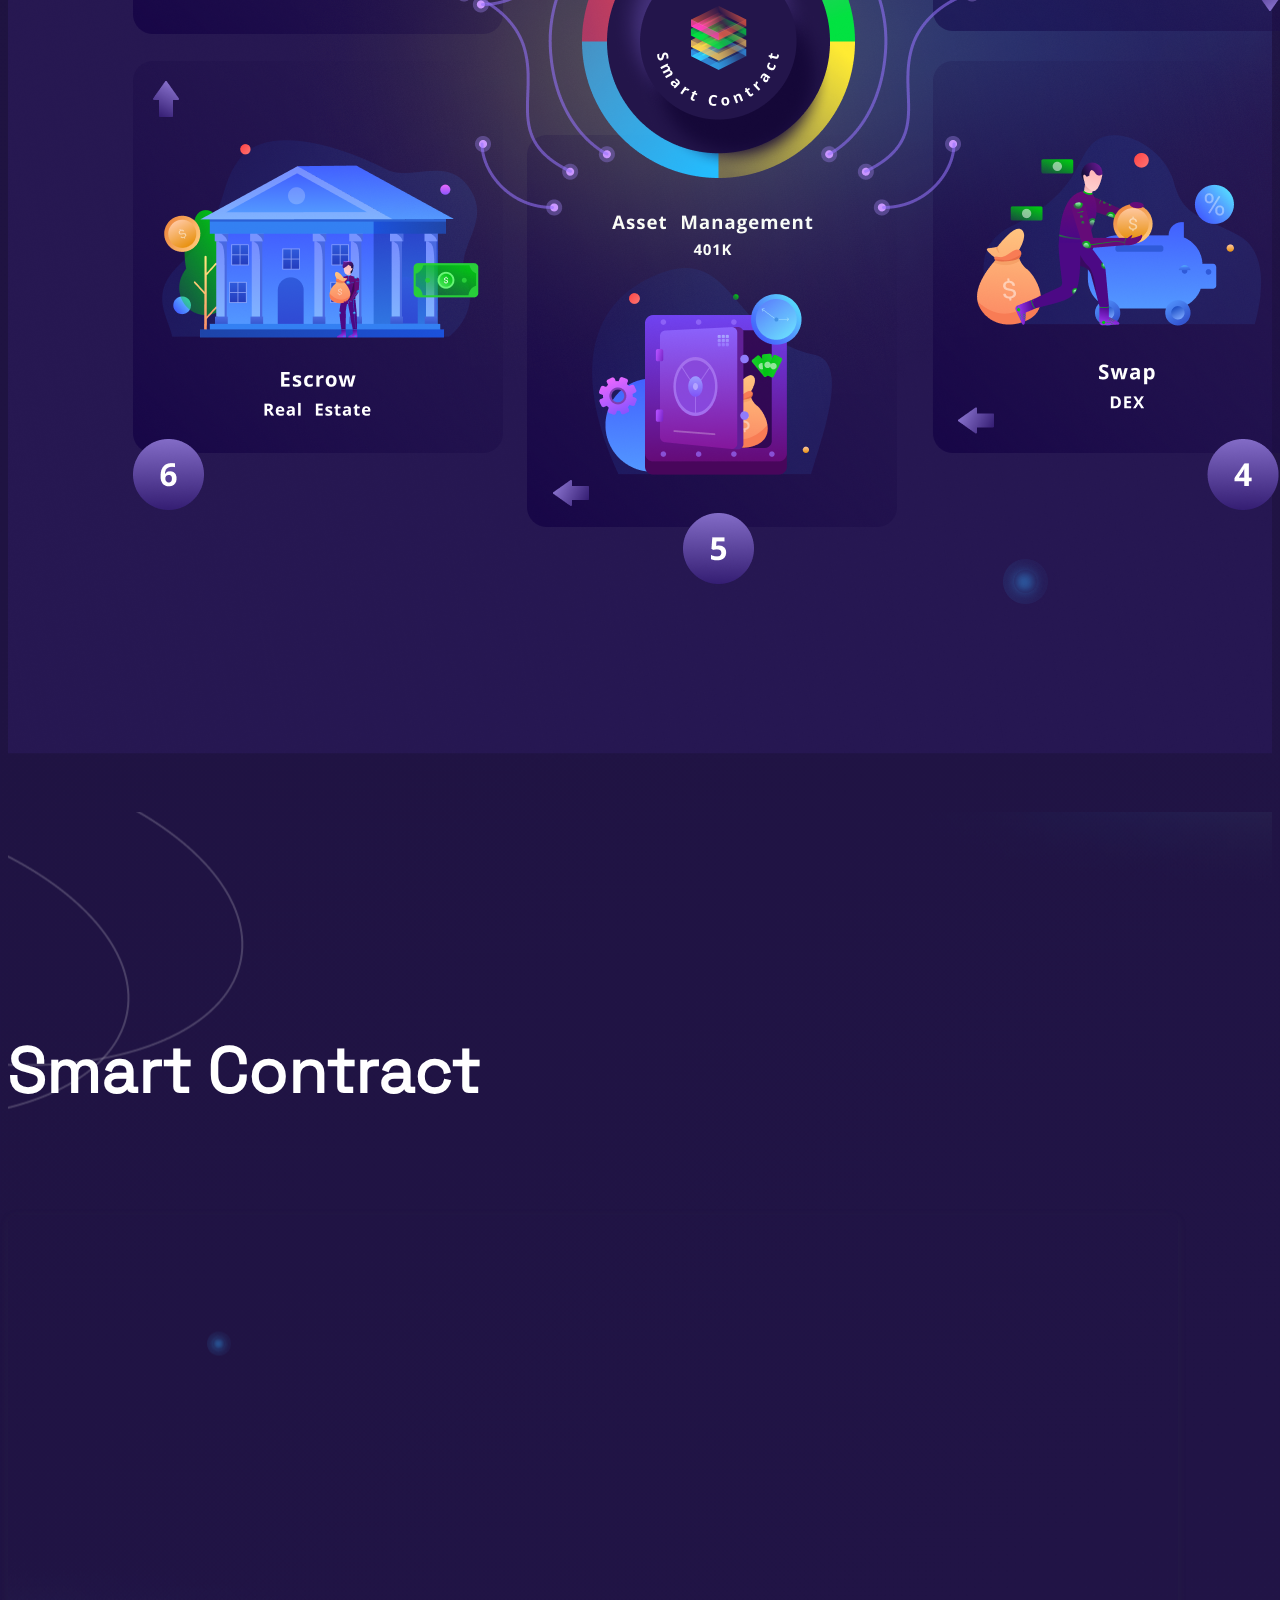
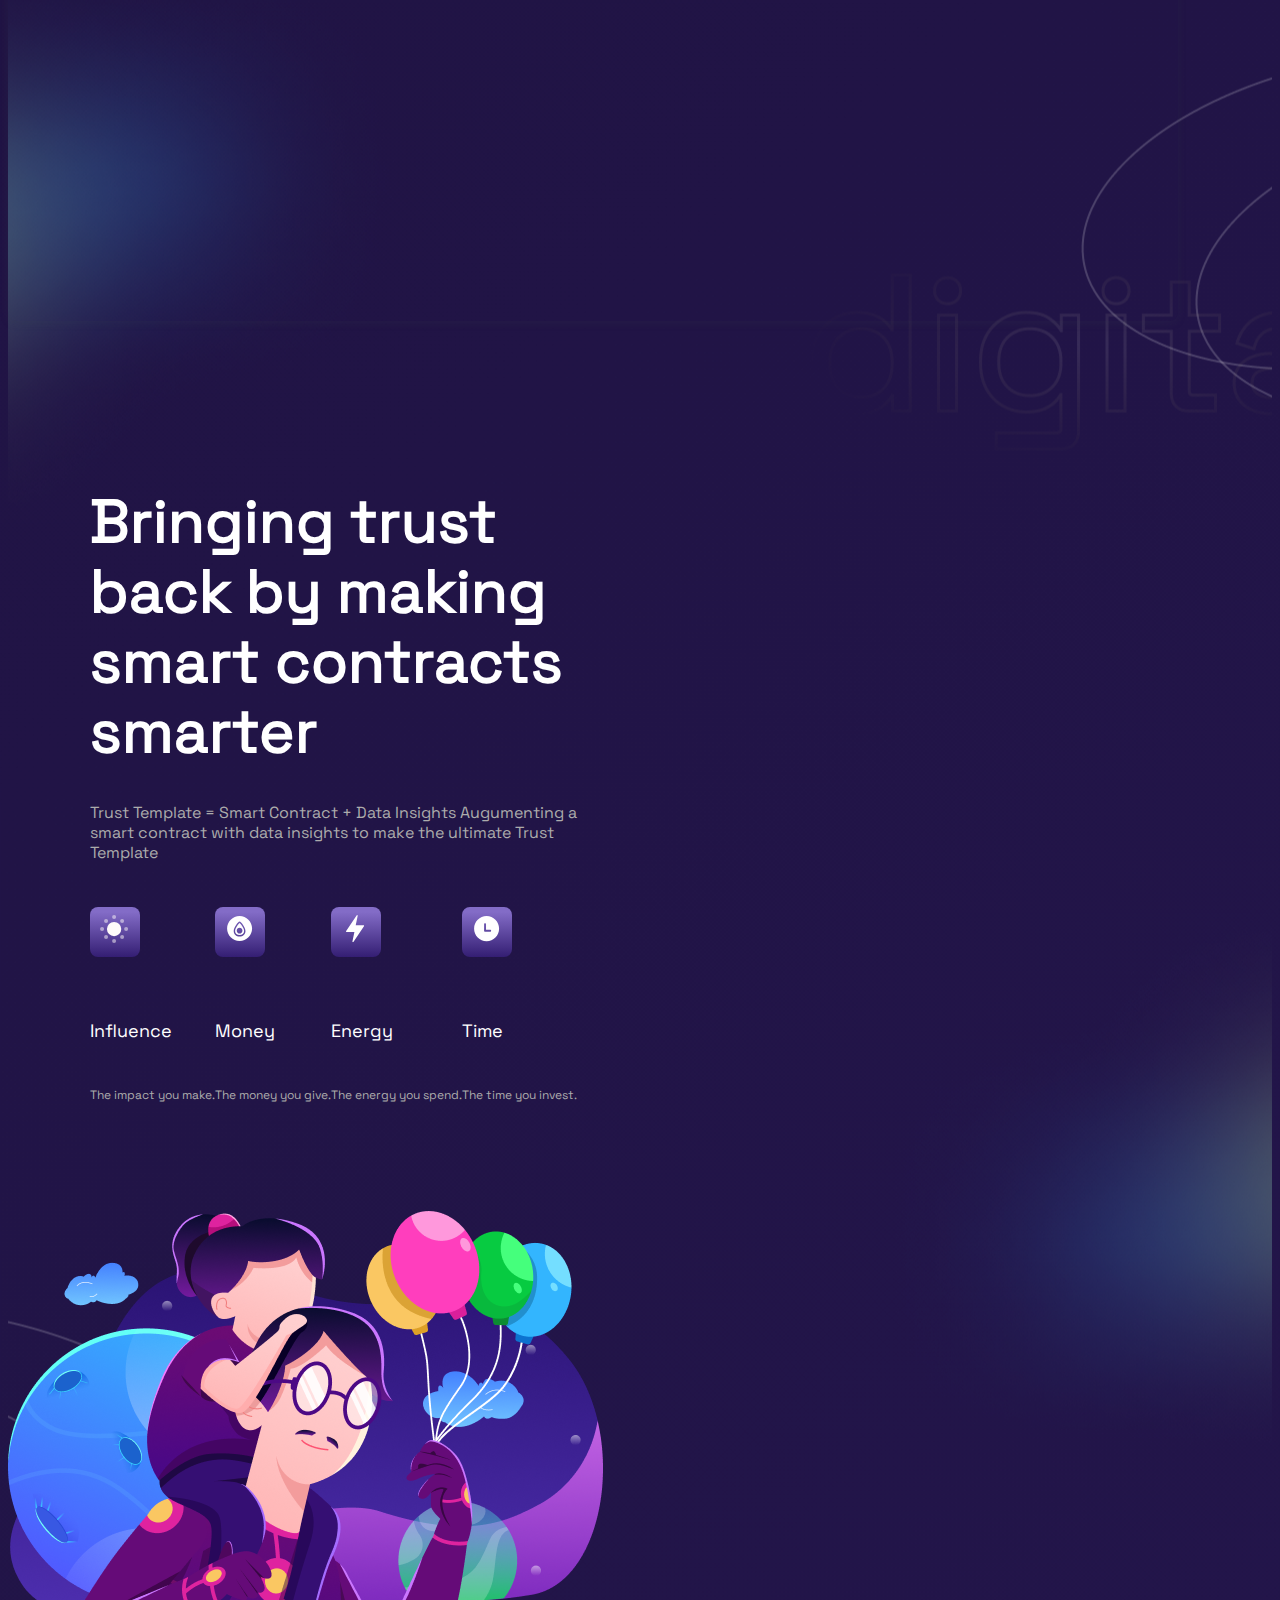
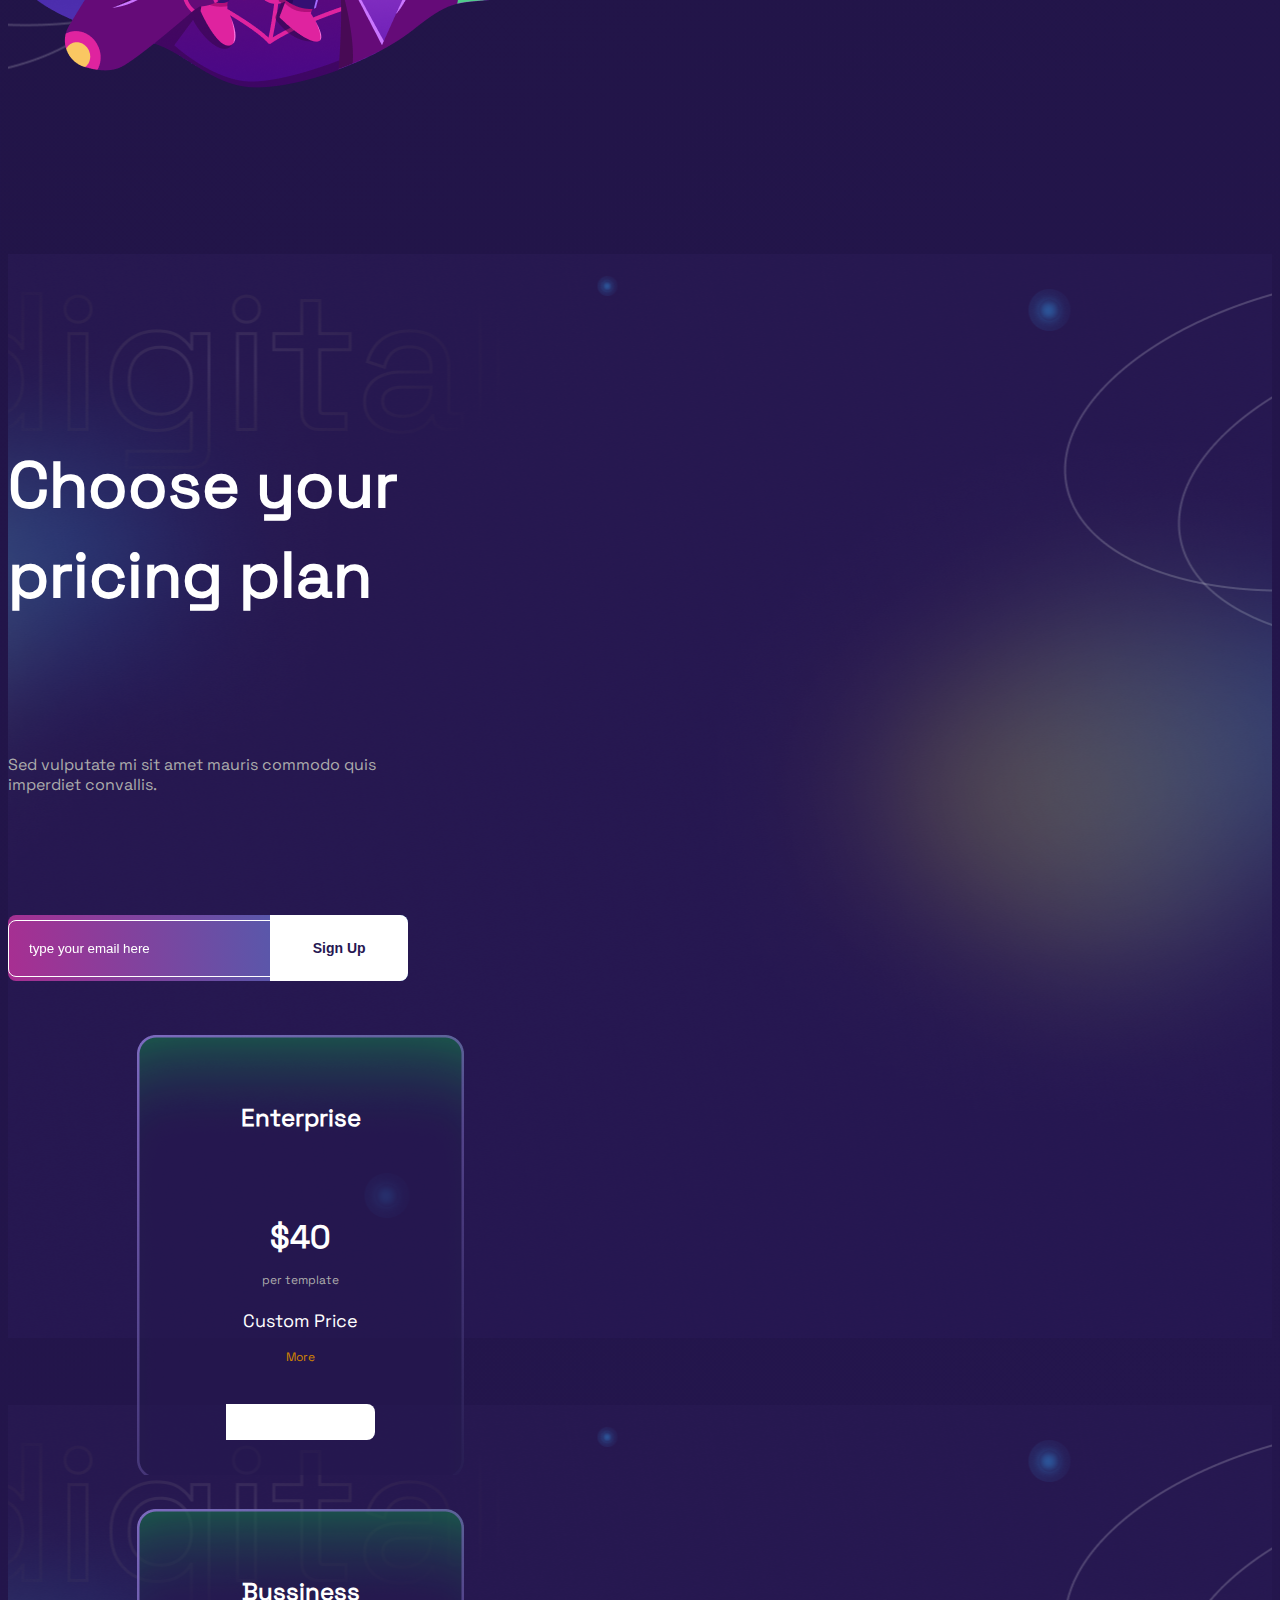
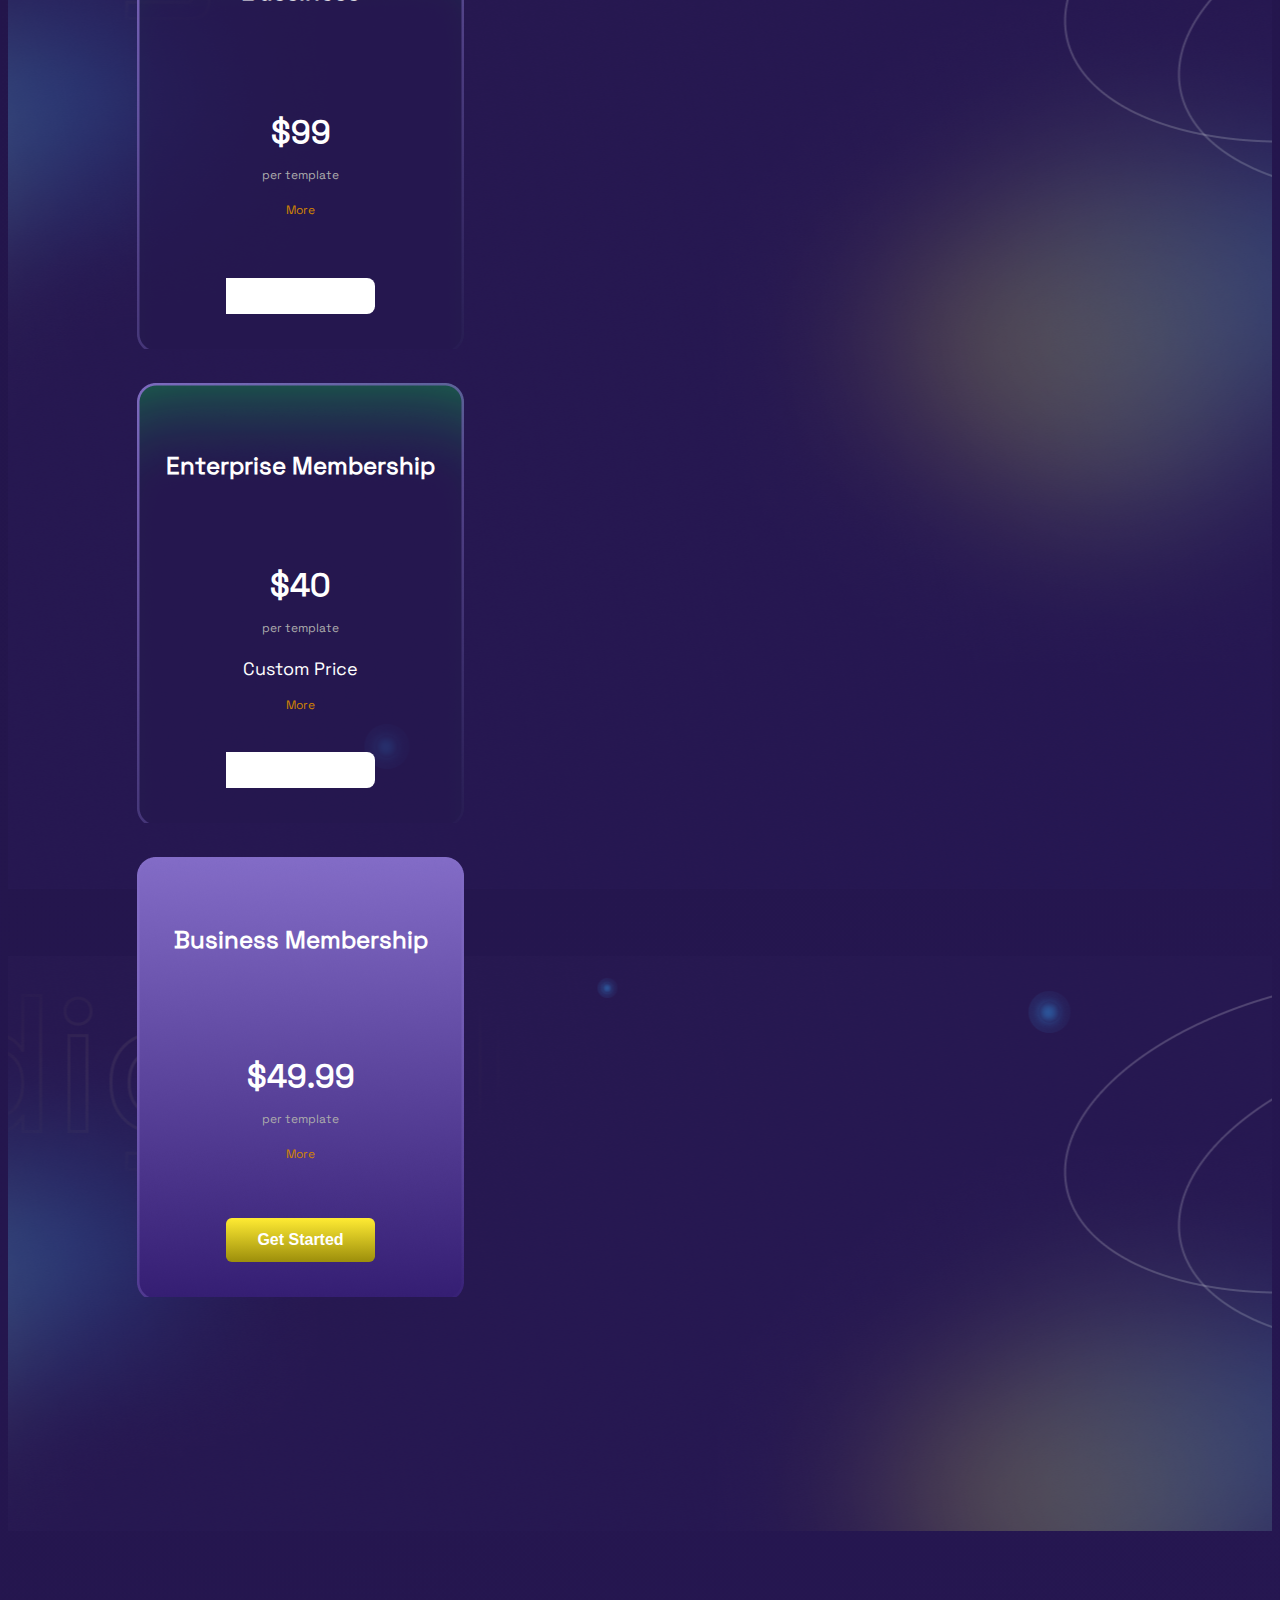
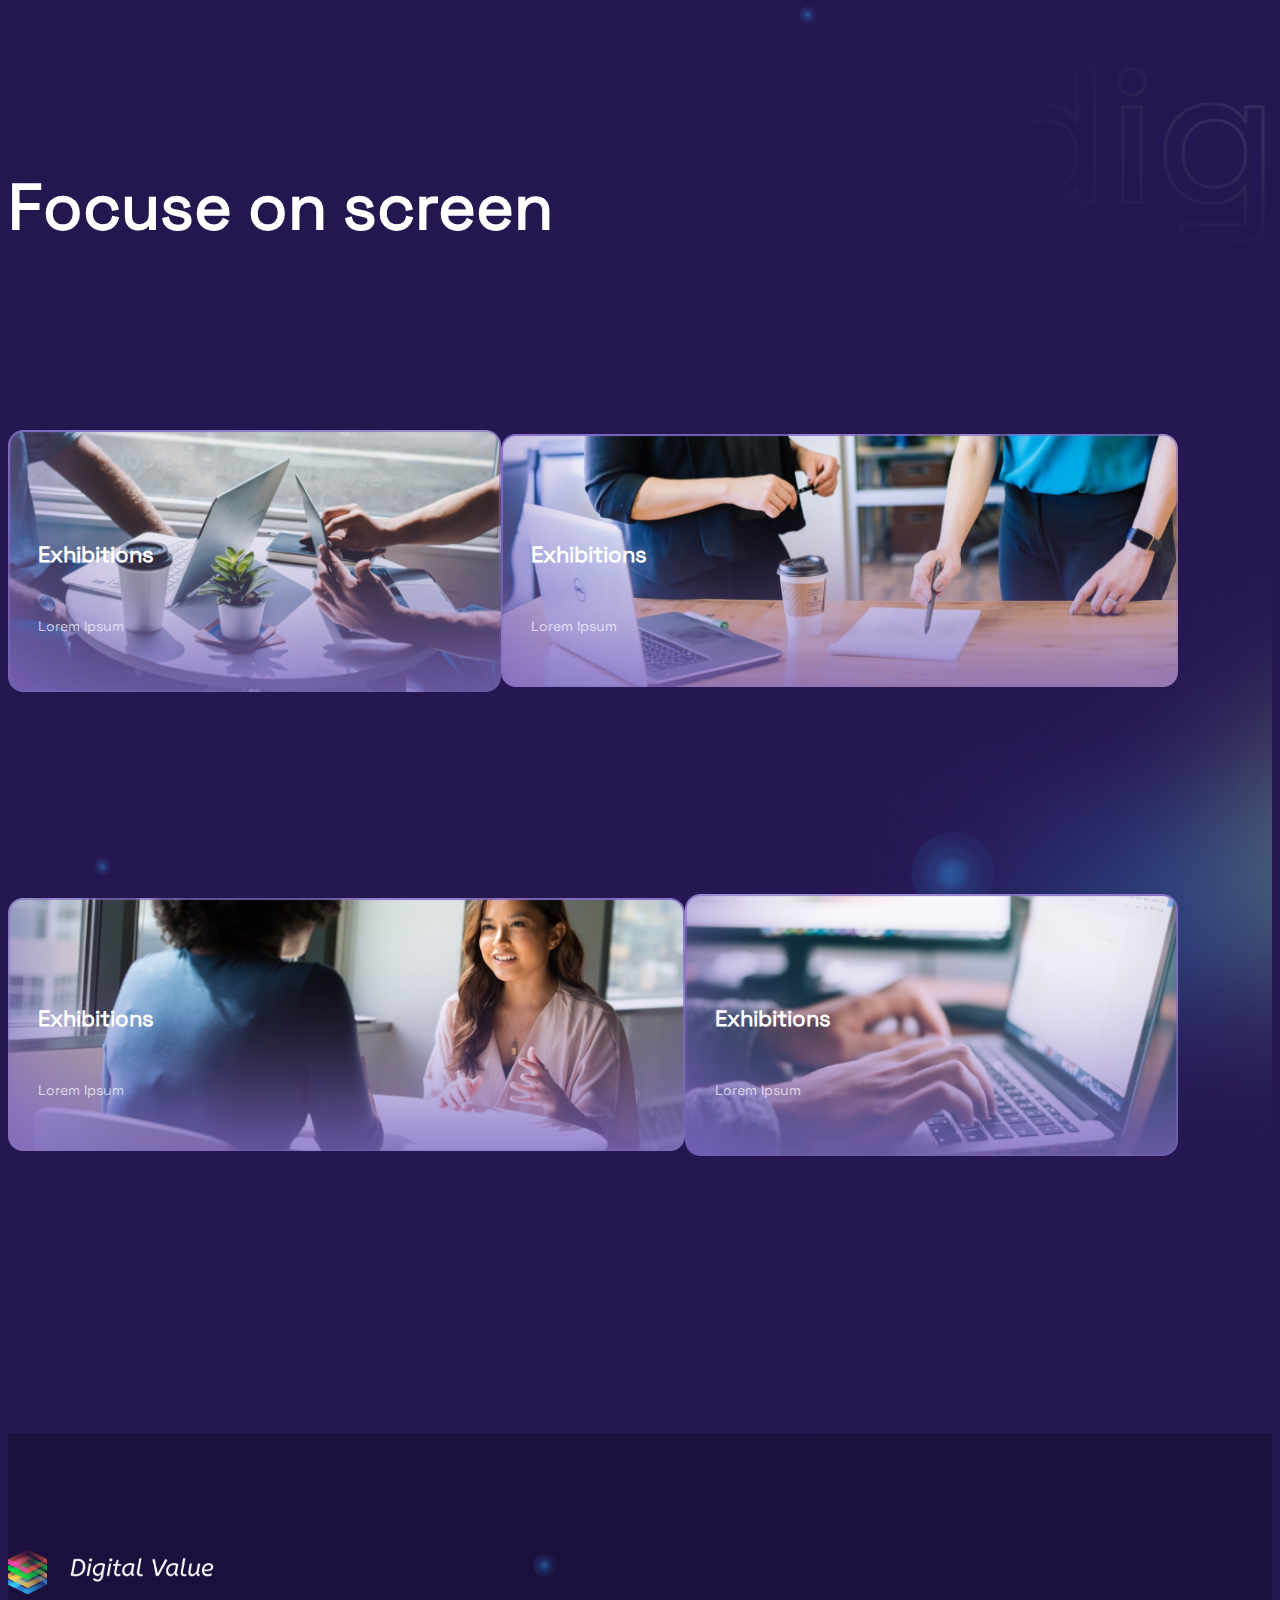
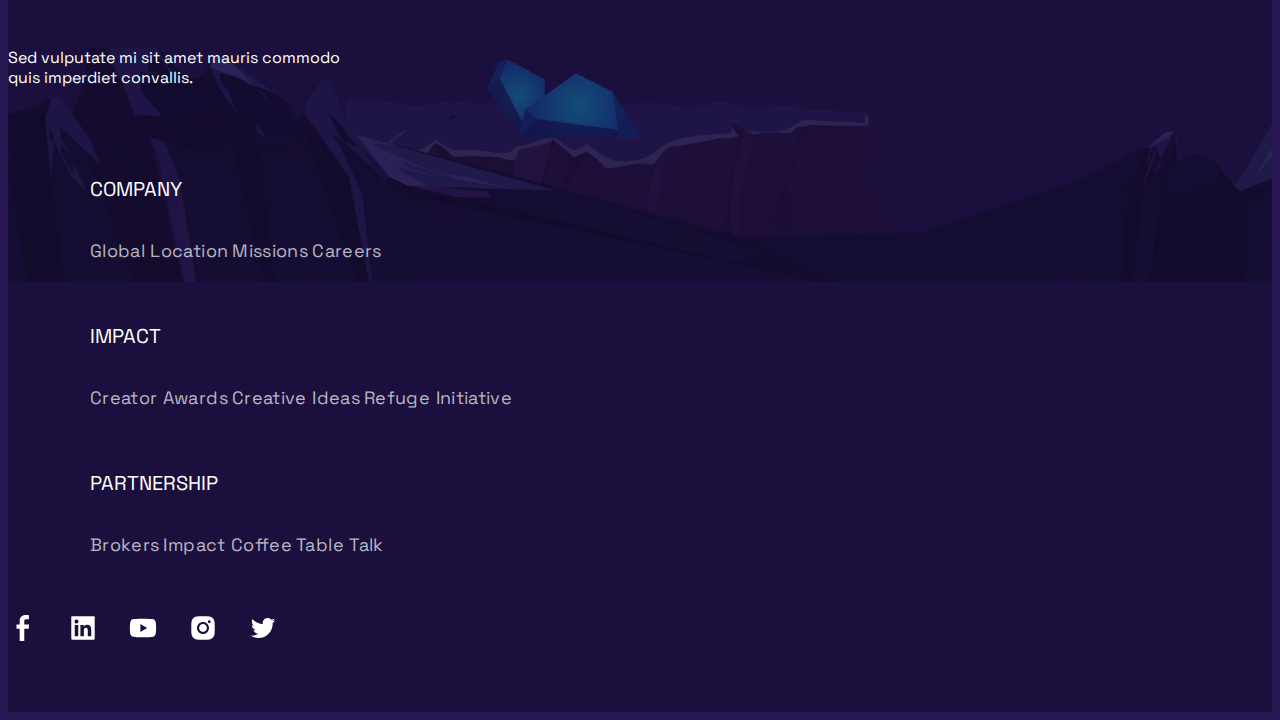
==== commit 081c88cd: "fixing 992 up" ====
--- a/index.html
+++ b/index.html
@@ -119,9 +119,9 @@
           <a href="https:&#x2F;&#x2F;www.canva.com&#x2F;design&#x2F;DAEt88q7SjE&#x2F;view?utm_content=DAEt88q7SjE&amp;utm_campaign=designshare&amp;utm_medium=embeds&amp;utm_source=link" target="_blank" rel="noopener"></a>
         </div>
         <div class="row flex-lg-row-reverse">
-          <div class="col-lg-6">
+          <div class="col-lg-5 offset-1">
             <h3 class="h60-70">Bringing trust back by making smart contracts smarter</h3>
-            <p class="p16">Trust Template = Smart Contract + Data Insights Augumenting a smart contract with data insights to make the ultimate Trust Template  (Link: More info on slides 3 & 26-28 of Cardano Presi Canva) </p>
+            <p class="p16">Trust Template = Smart Contract + Data Insights Augumenting a smart contract with data insights to make the ultimate Trust Template</p>
             <div class="item-wrap">
               <div class="wrapper">
                 <div class="bg-icon"><div><img src="assets/images/icon-light.svg" alt=""></div></div>
--- a/assets/css/styles.css
+++ b/assets/css/styles.css
@@ -19,7 +19,8 @@
   src: url('../fonts/Space_Grotesk/SpaceGrotesk-SemiBold.ttf');
 } */
 body{
-  background-color: #261752;
+  /* background-color: #261752; */
+  background: linear-gradient(141.67deg, #1A1036 -1.39%, #261752 87.82%);
   font-family: 'Space-Grotesk';
 }
 
@@ -208,10 +209,10 @@
 }
 
 .btn-primary{
-  background: linear-gradient(183.97deg, #EEBF27 -20.75%, #D38500 110.6%);
+  background: linear-gradient(180deg, #FFEB33 0%, #9C8E0B 100%);
   backdrop-filter: blur(17.4139px);
   border-radius: 5.80465px;;
-  padding: 8px 12px;
+  padding: 12px 18px;
   font-style: normal;
   font-weight: 600;
   font-size: 16px;
@@ -235,7 +236,6 @@
 /* section hero */
 section.hero{
   padding: 0px 0px 0px 0px;
-  background-image: url('../images/bg-header-mobile.png');
   background-position: center top;
   background-repeat: no-repeat;
 }
@@ -524,12 +524,63 @@
 
 /* // Large devices (desktops, 992px and up) */
 @media (min-width: 992px) {
+  /* Navbar  */
+nav.navbar{
+  text-align: center;
+}
+.navbar-brand{
+  margin-right: -150px;
+}
+.navbar-brand img{
+  width: 70%;
+}
+.navbar-dark .navbar-toggler-icon {
+  background-image: url('../images/Menu-toggle.svg');
+}
+.navbar-dark .navbar-toggler {
+  color: rgba(255,255,255,.55);
+  border-color: rgba(255,255,255,.0);
+}
+.navbar-toggler-icon{
+  background-size: 80%;
+}
+.navbar .container{
+  flex-wrap:initial ;
+}
+
+.nav-link2 {
+  margin: 0px 40px;
+}
   /* font  */
+  h1.h70{
+    font-size: 70px;
+    line-height: 119%;
+    /* identical to box height, or 48px */
+    margin-bottom: 14px;
+  }
   h2.h64-90{
     font-size: 64px;
     line-height: 90px;
     /* identical to box height, or 141% */
     text-align: center;
+    margin-bottom: 100px;
+  }
+  h2.h64-70{
+    font-size: 64px;
+    line-height: 109%;
+    /* or 38px */
+    text-align: center;
+    color: #FFFFFF;
+    max-width: 820px;
+    margin-top: 175px;
+    margin-bottom: 85px;
+  }
+  h3.h60-70{
+    font-size: 60px;
+    line-height: 117%;
+    /* or 38px */
+    color: #FFFFFF;
+    margin-bottom: 35px;
   }
   h4.h34{
     font-weight: 500;
@@ -540,6 +591,13 @@
     font-size: 22px;
     line-height: 35px;
   }
+  p.p18{
+    font-size: 18px;
+    line-height: 35px;
+    /* identical to box height, or 183% */
+    color: #FFFFFF;
+    margin-bottom: 81px;
+  }
   p.p16{
     font-size: 16px;
     line-height: 20px;
@@ -549,6 +607,40 @@
     line-height: 35px;
   }
 
+  section.hero{
+    background-image: url('../images/Illustrations-header.png');
+    background-position: top center;
+    padding: 0px 0px 490px 0px;
+  }
+  section.hero .container{
+    padding: 41px 0px 0px 0px;
+  }
+  section.hero .img-mobile img{
+    display: none;
+  }
+
+  /* section infographic  */
+section.infographic{
+  /* background: linear-gradient(141.67deg, #281951 -1.39%, #261752 87.82%); */
+  background-image: url("../images/infographic-bg.png");
+  background-position: 55% -9%;
+  background-repeat: repeat-y;
+  padding: 175px 0px 203px 0px;
+}
+
+/* section smart contract */
+section.smart-contract{
+  background-position: 48% 131%;
+  padding: 159px 0px 94px 0px;
+}
+
+/* section your plan  */
+section.your-plan{
+  padding: 200px 0px;
+  /* background: linear-gradient(141.67deg, rgba(40, 25, 81, 0.88) -1.39%, rgba(38, 23, 82, 0.88) 87.82%); */
+  background-position: center top;
+}
+
   section.focuse-screen {
     padding: 177px 0px 165px;
 }
@@ -558,7 +650,11 @@
 
   /* section footer  */
   section.footer{
-    padding: 115px 0px 102px 0px;
+    padding: 115px 0px 30px 0px;
+    background-position: top center;
+  }
+  section.footer .container {
+    max-width: 1170px;
   }
   section.footer .row{
     flex-wrap: unset;
@@ -576,10 +672,24 @@
     max-width: 200px;
   }
   .offset-1{
-    margin-left: 8%;
+    margin-left: 7%;
   }
   .socmed-icon{
     max-width: 270px;
+  }
+  .col-lg-5{
+    width: 43%;
+  }
+  .slide-canva {
+    margin-bottom: 166PX;
+}
+  .item-wrap{
+    display: flex;
+    align-items:flex-start;
+    justify-content:left;
+  }
+  .wrapper{
+    display: block;
   }
   
 }
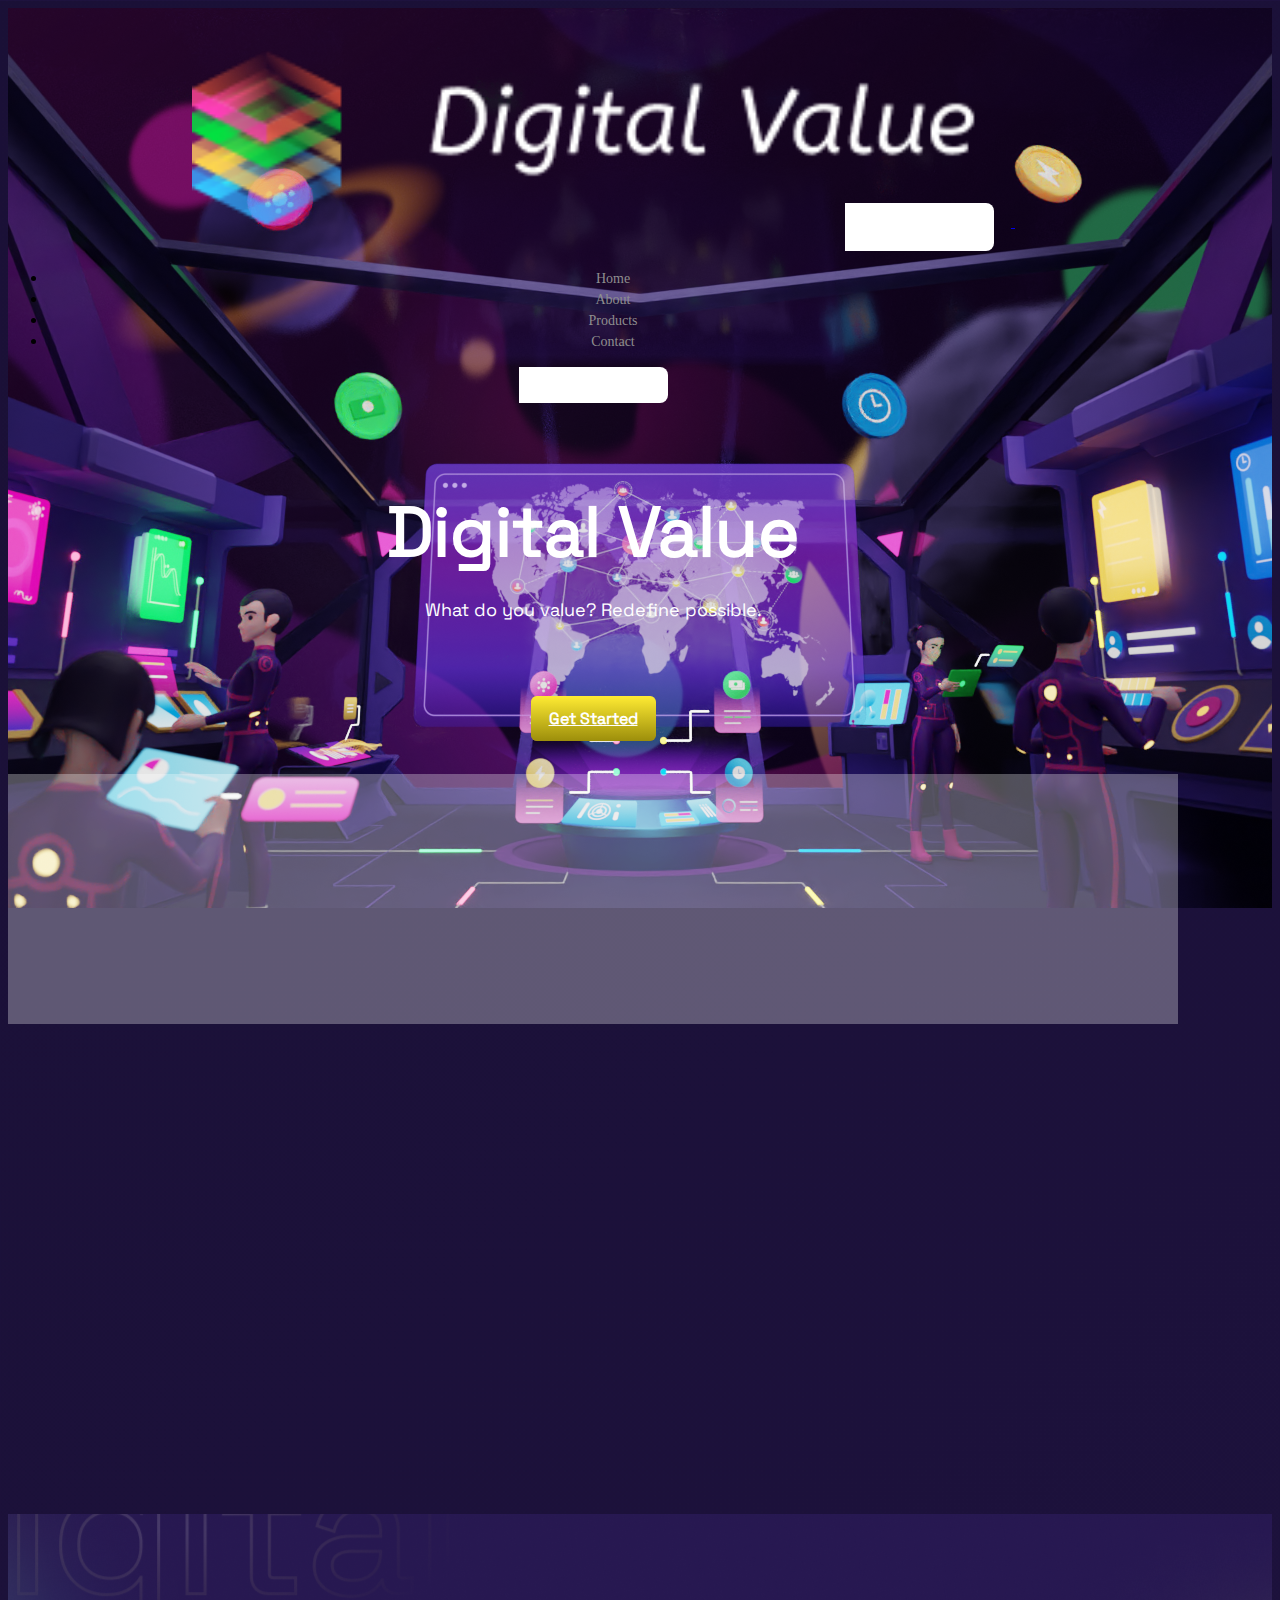
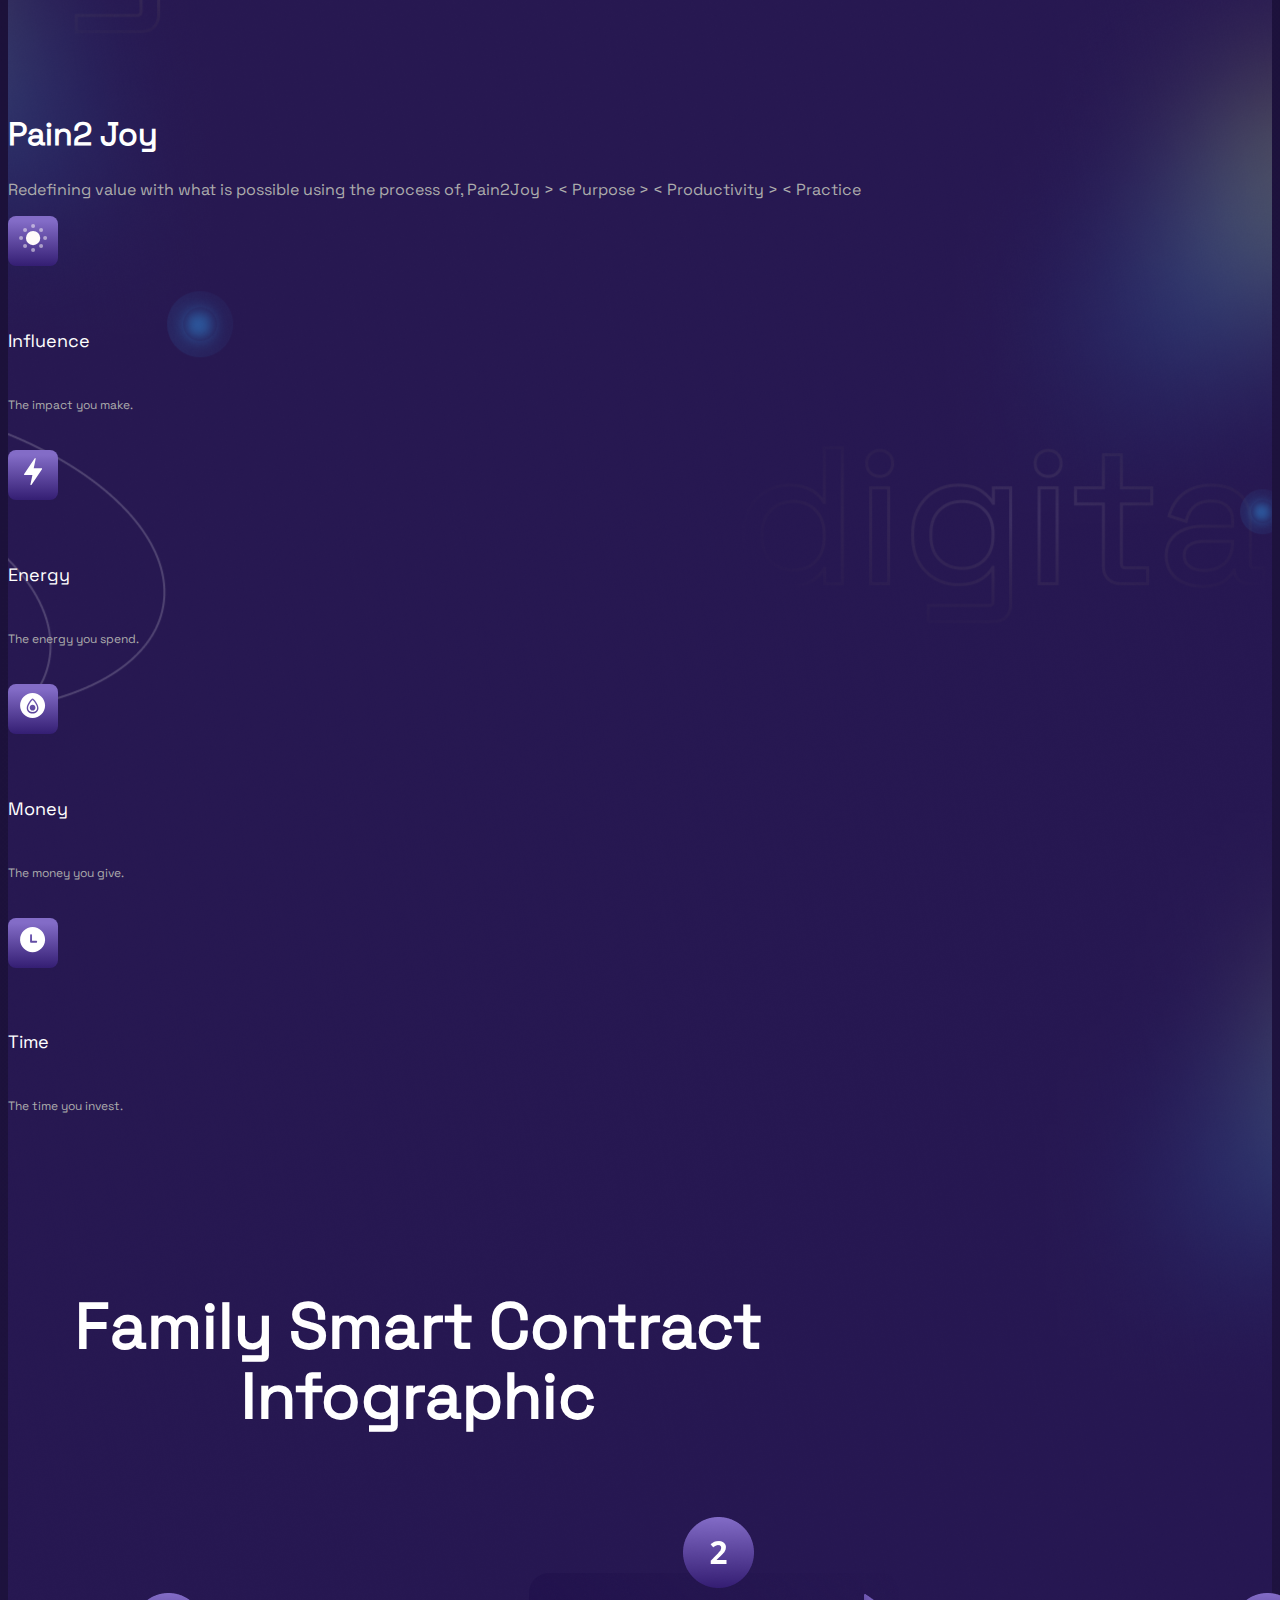
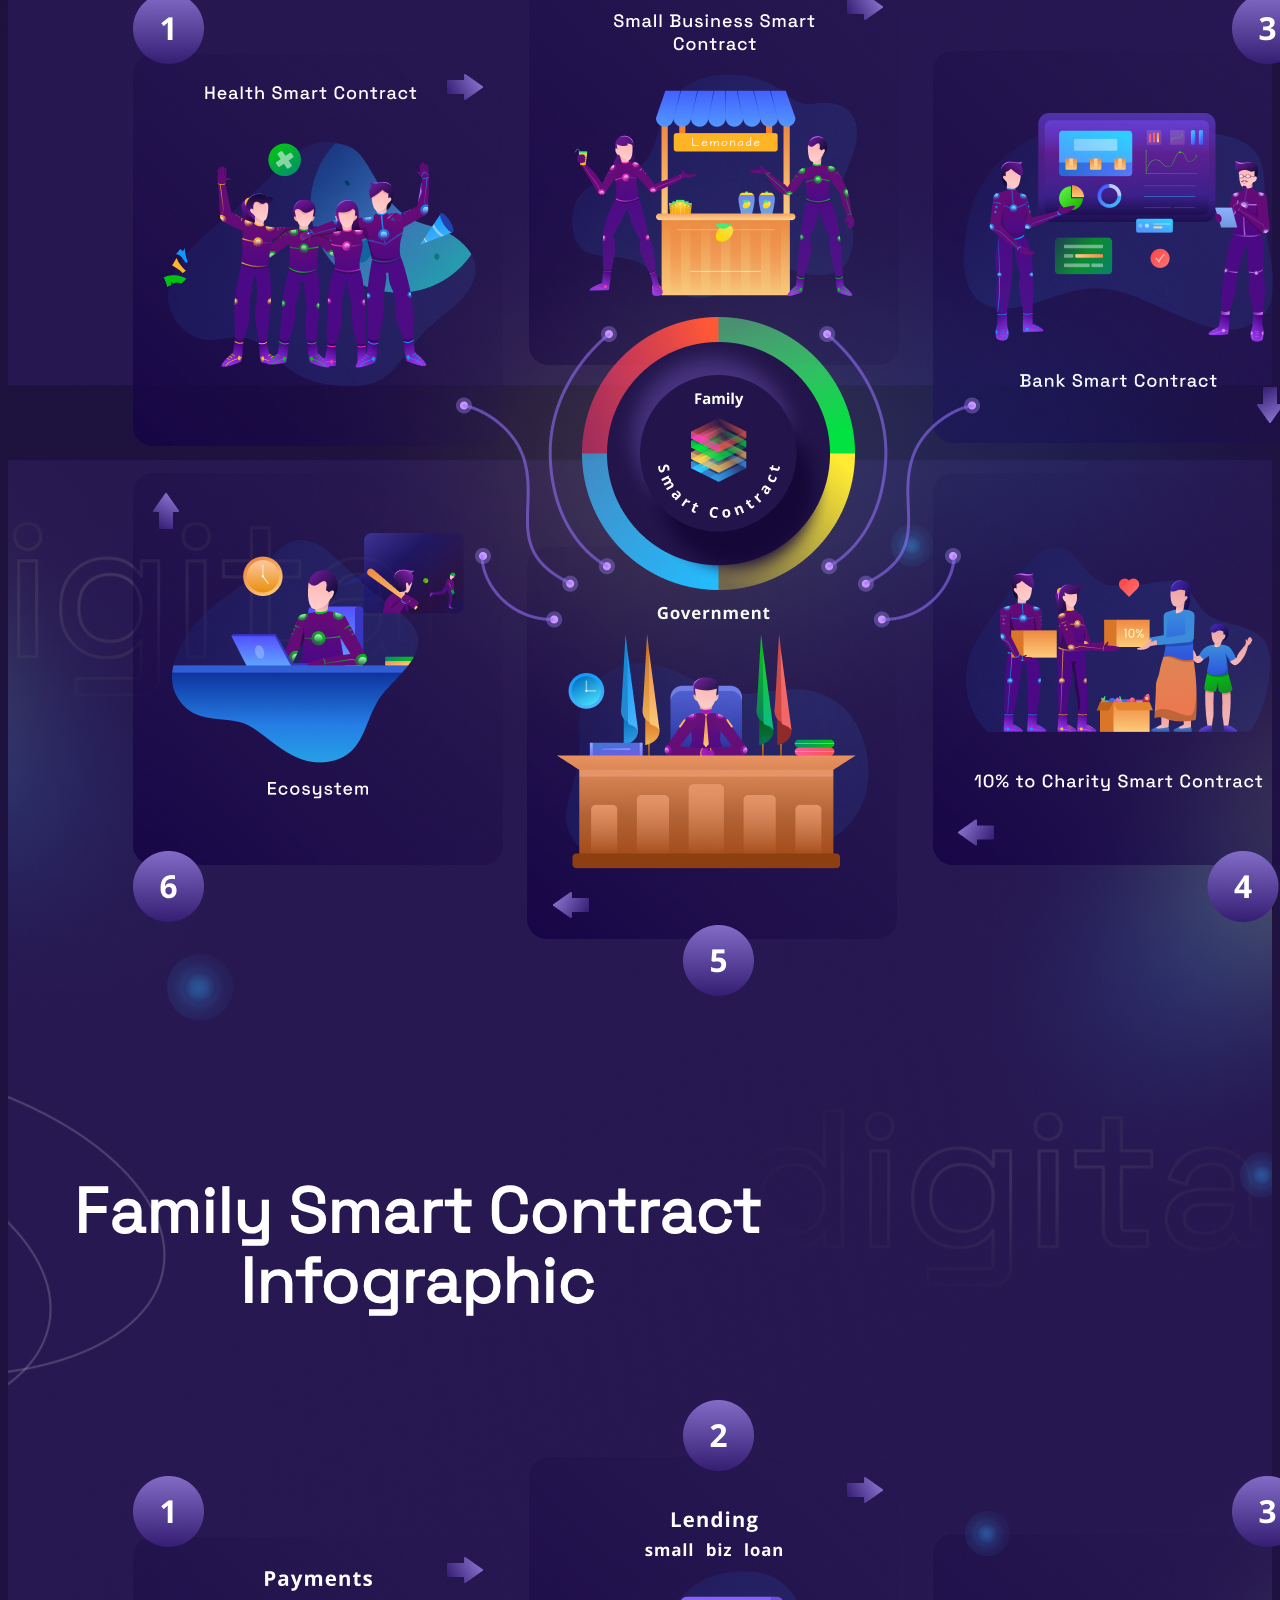
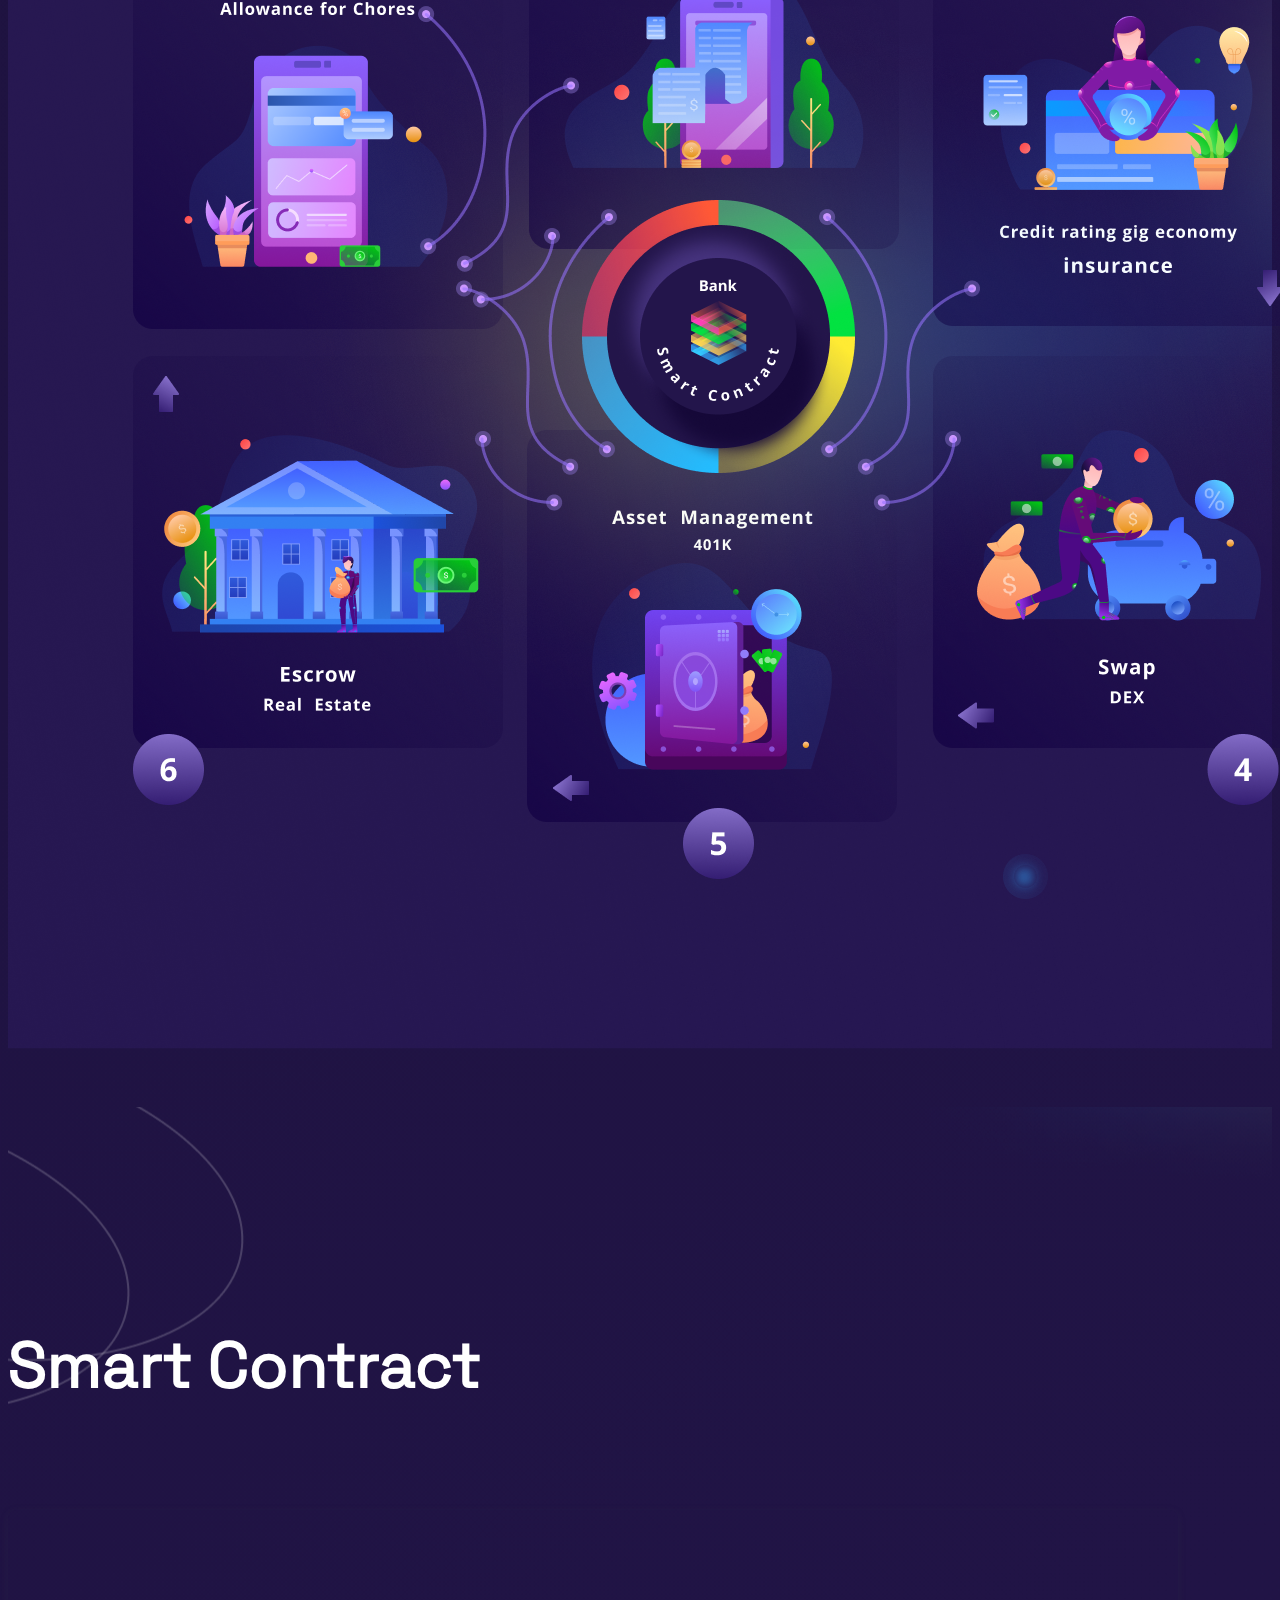
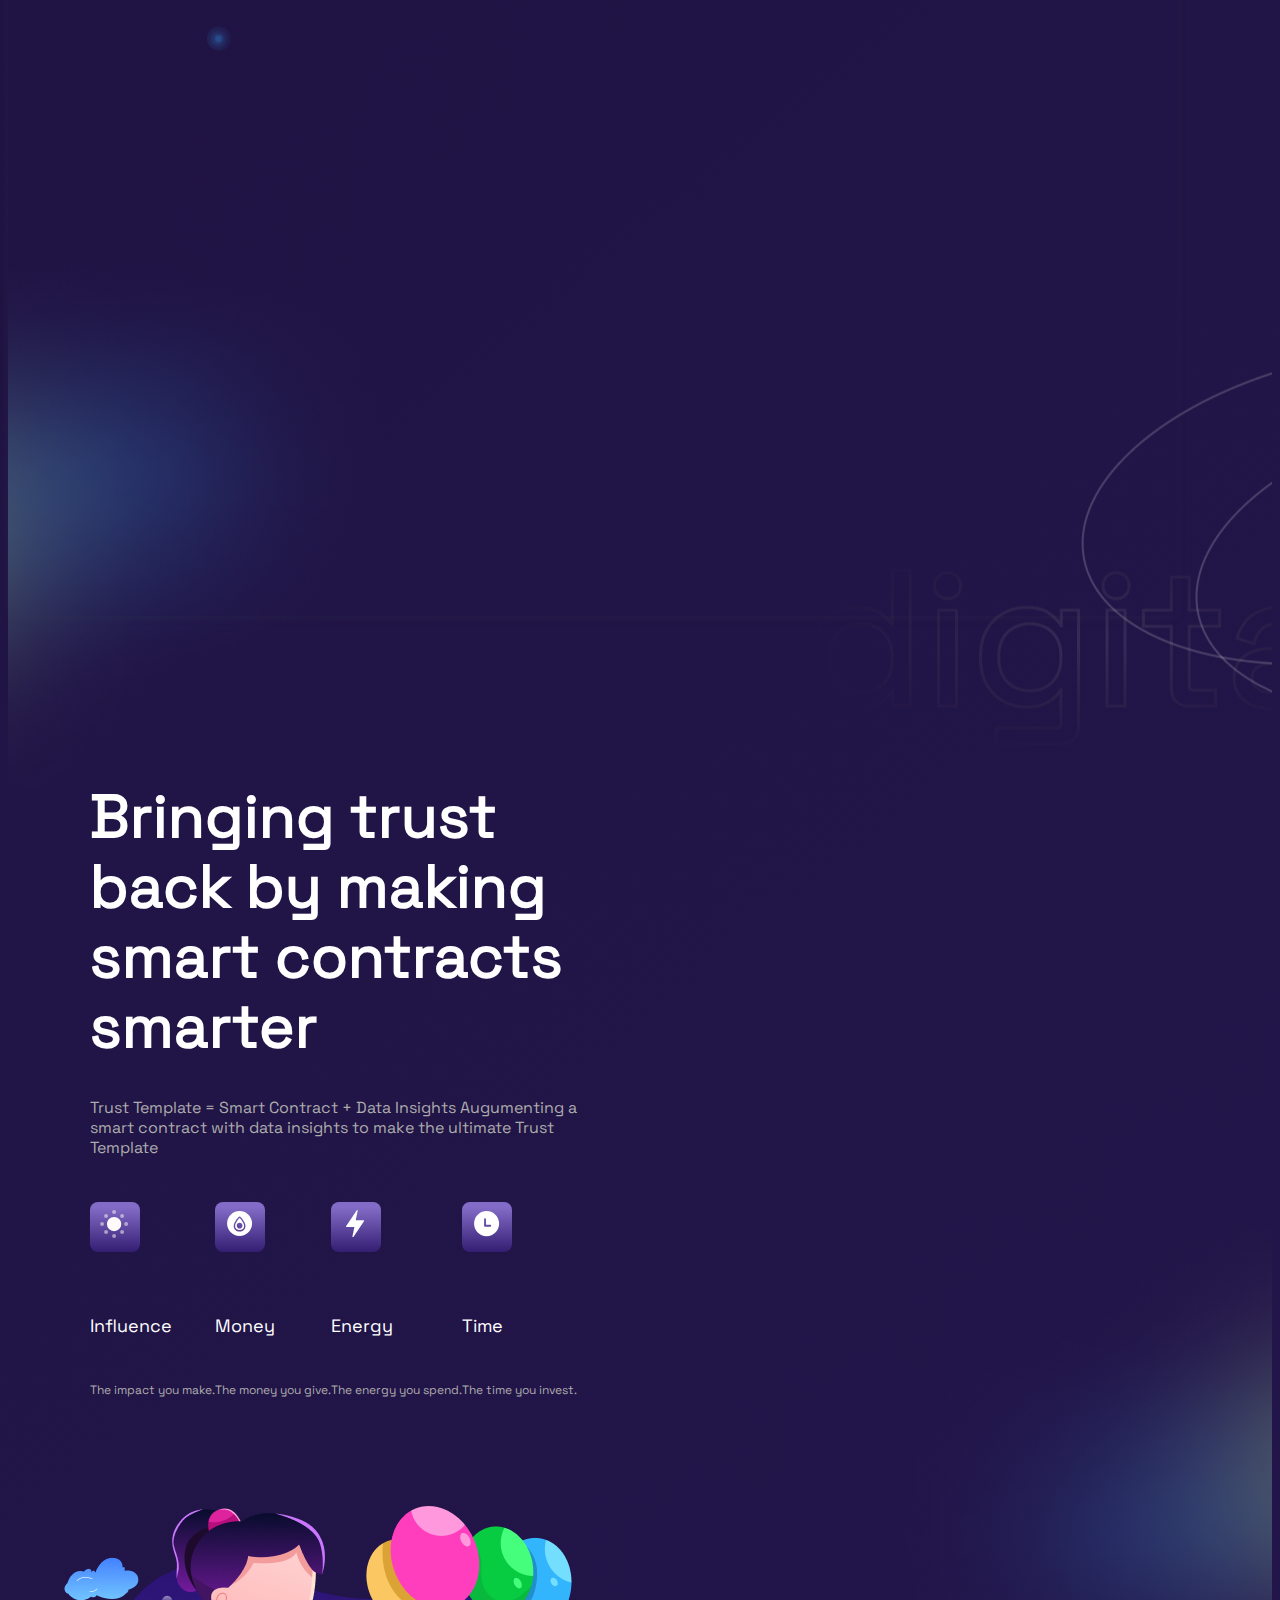
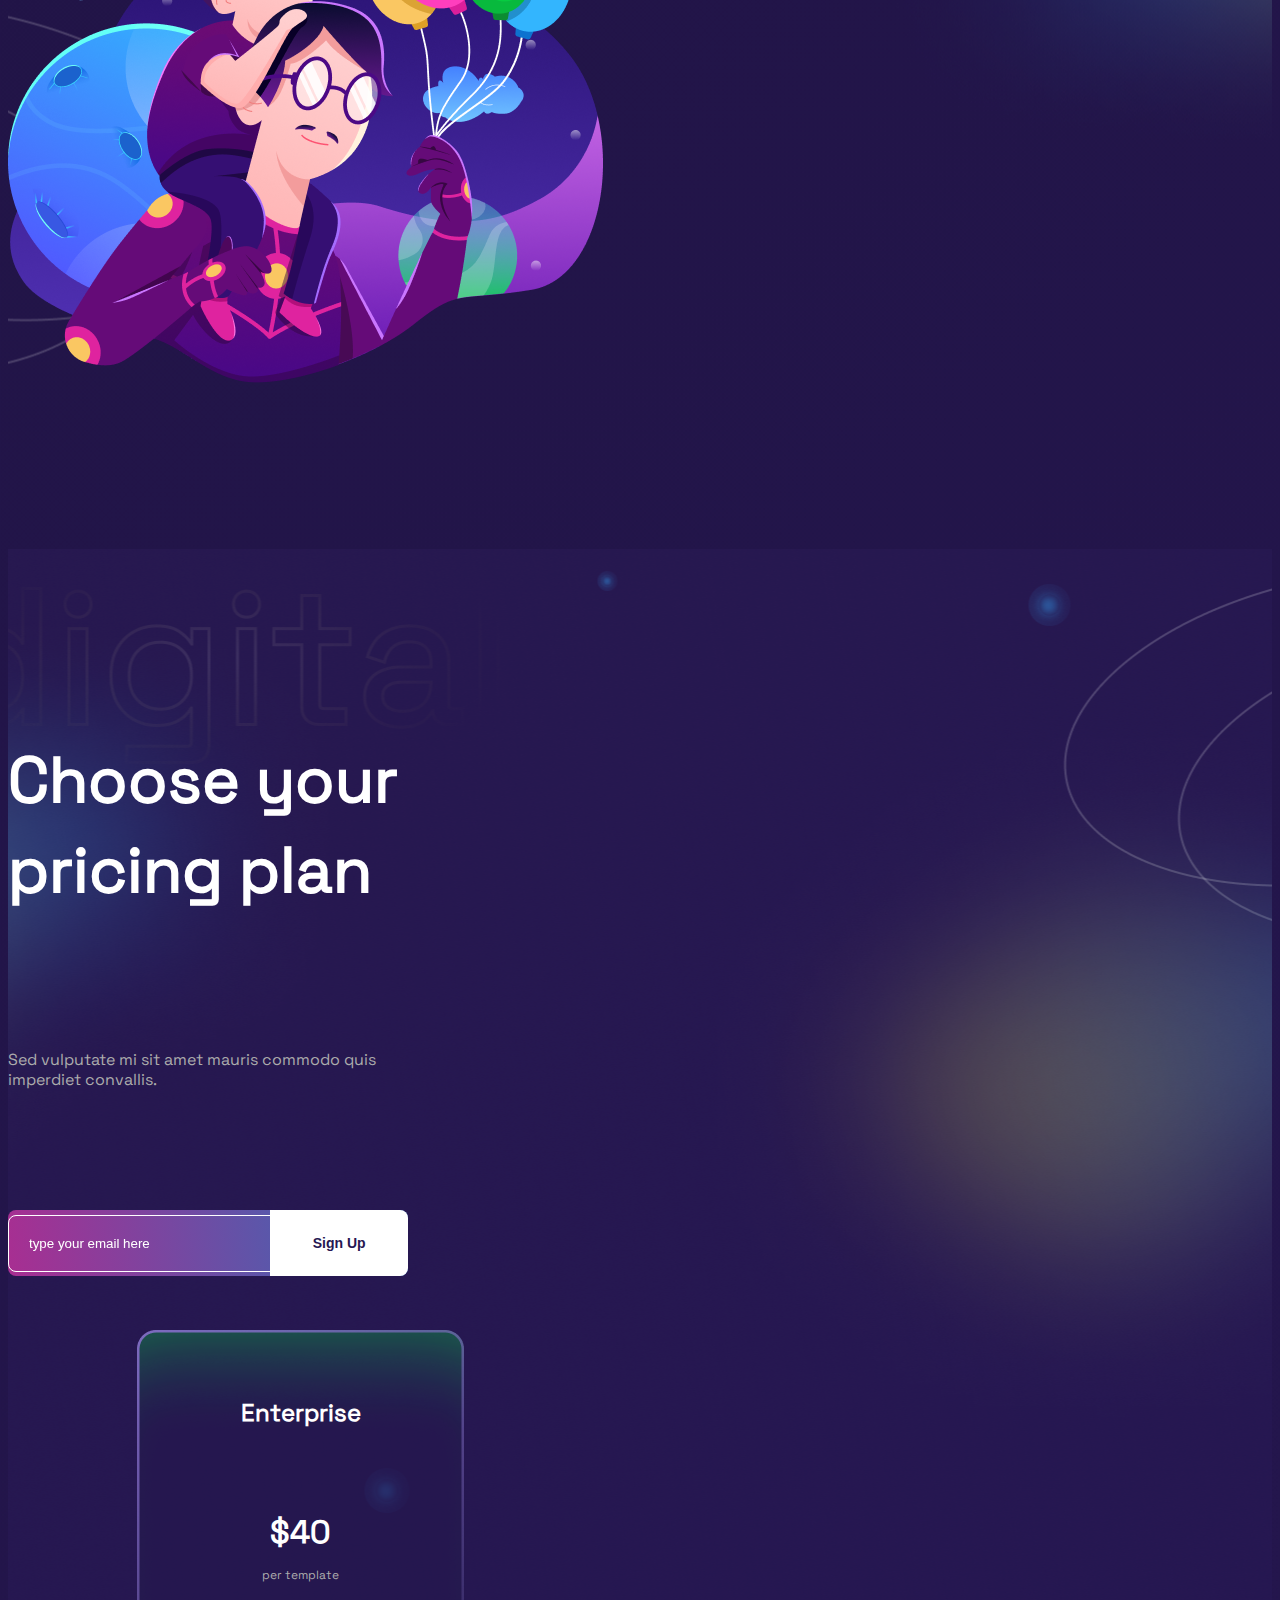
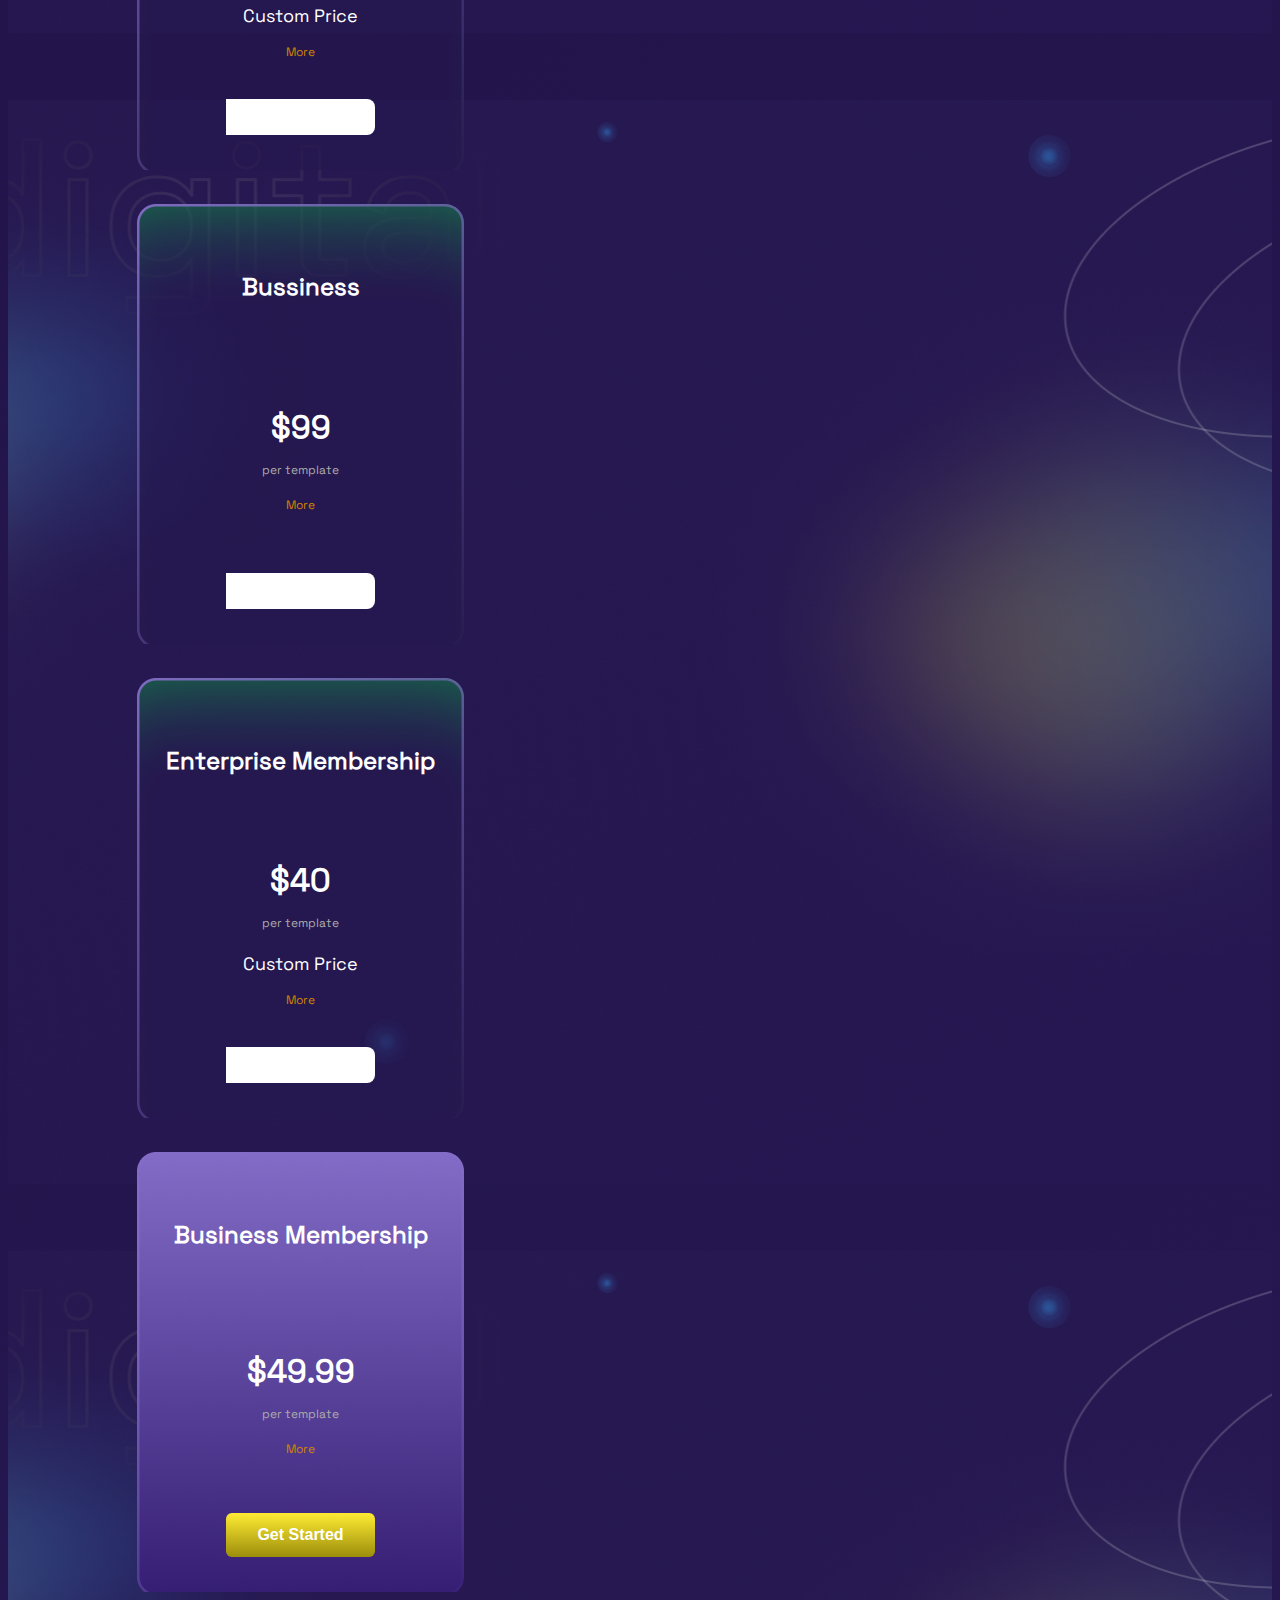
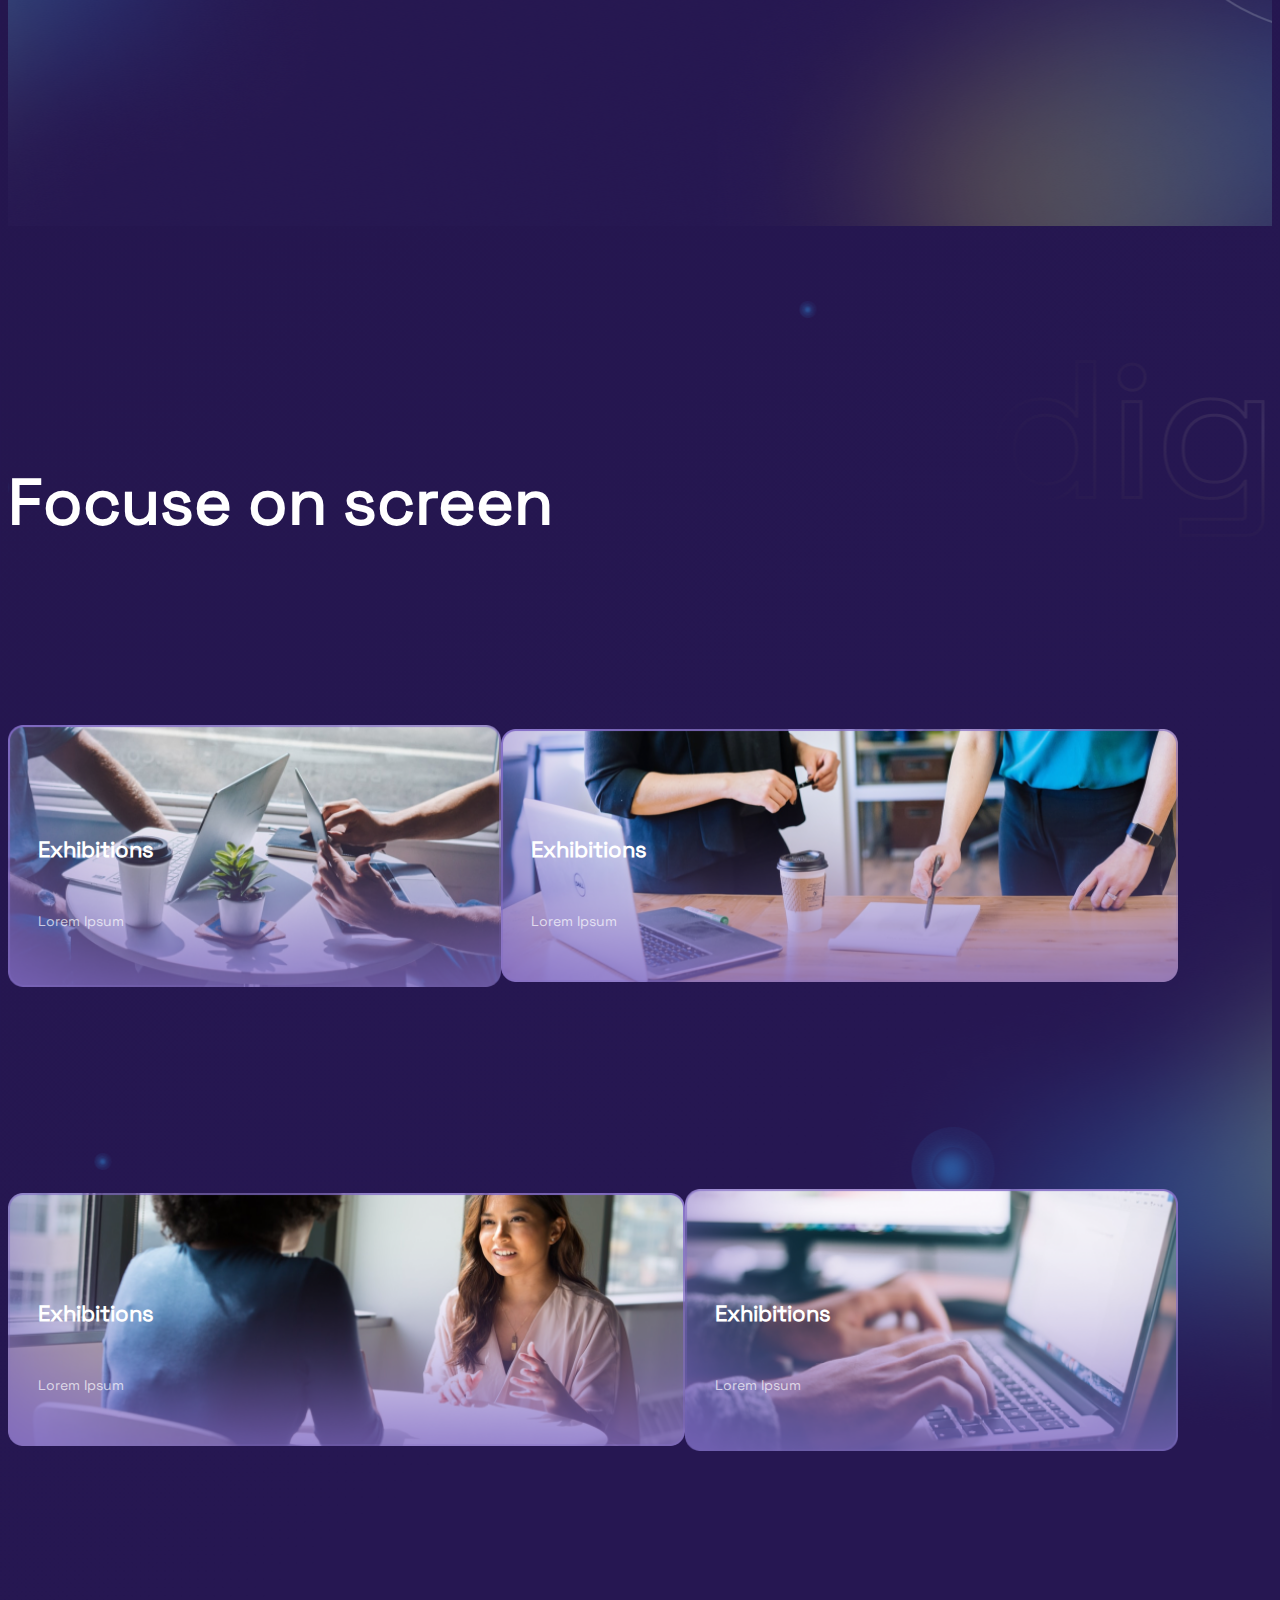
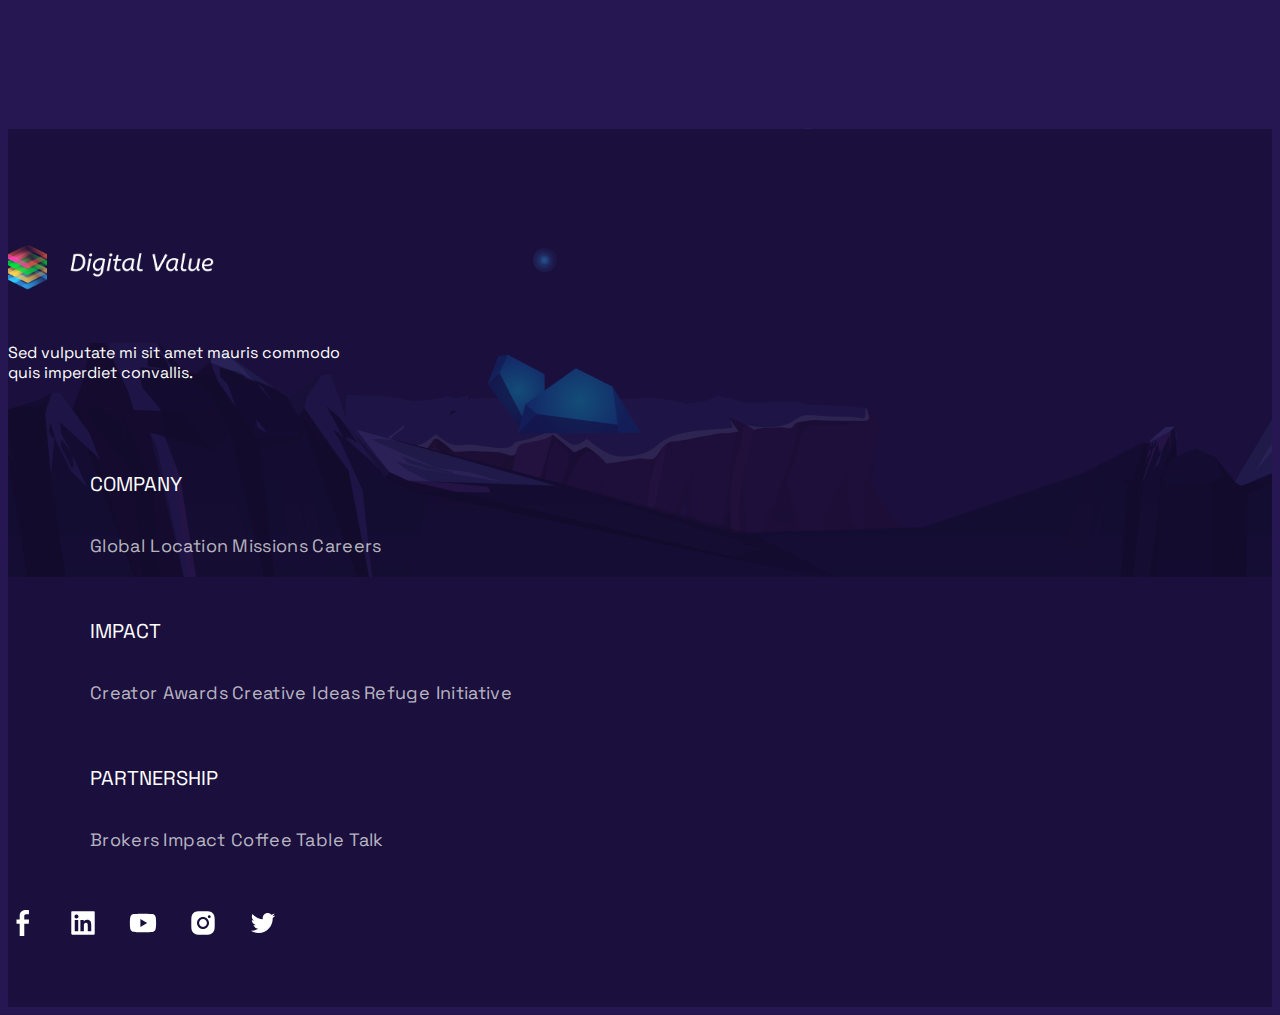
==== commit 2bf1f846: "linked embed" ====
--- a/index.html
+++ b/index.html
@@ -48,6 +48,9 @@
         <h1 class="h70">Digital Value</h1>
         <p class="p18 text-center">What do you value? Redefine possible.</p>
         <a class="btn btn-primary" href="#" role="button">Get Started</a>
+        <a href="WebAR.html">
+          <div class="triggertooltip" data-bs-toggle="tooltip" data-bs-placement="top" title="Click to see WebAR"></div>
+        </a>
         <div class="img-mobile">
           <img src="assets/images/Illustrations-header.png" alt="">
         </div>
@@ -113,10 +116,10 @@
           padding-bottom: 48px; box-shadow: 0 2px 8px 0 rgba(63,69,81,0.16); margin-top: 1.6em; margin-bottom: 0.9em; overflow: hidden;
           border-radius: 8px; will-change: transform;">
             <iframe loading="lazy" style="position: absolute; width: 100%; height: 100%; top: 0; left: 0; border: none; padding: 0;margin: 0;"
-              src="https:&#x2F;&#x2F;www.canva.com&#x2F;design&#x2F;DAEt88q7SjE&#x2F;view?embed">
+              src="https:&#x2F;&#x2F;www.canva.com&#x2F;design&#x2F;DAEslHkIYDE&#x2F;view?embed">
             </iframe>
           </div>
-          <a href="https:&#x2F;&#x2F;www.canva.com&#x2F;design&#x2F;DAEt88q7SjE&#x2F;view?utm_content=DAEt88q7SjE&amp;utm_campaign=designshare&amp;utm_medium=embeds&amp;utm_source=link" target="_blank" rel="noopener"></a>
+          <a href="https:&#x2F;&#x2F;www.canva.com&#x2F;design&#x2F;DAEslHkIYDE&#x2F;view?utm_content=DAEslHkIYDE&amp;utm_campaign=designshare&amp;utm_medium=embeds&amp;utm_source=link" target="_blank" rel="noopener"></a>
         </div>
         <div class="row flex-lg-row-reverse">
           <div class="col-lg-5 offset-1">
@@ -295,6 +298,7 @@
       </div>
     </section>
 
+    <script src="assets/js/tooltip.js"></script>
     <script src="https://cdn.jsdelivr.net/npm/@popperjs/core@2.10.2/dist/umd/popper.min.js" integrity="sha384-7+zCNj/IqJ95wo16oMtfsKbZ9ccEh31eOz1HGyDuCQ6wgnyJNSYdrPa03rtR1zdB" crossorigin="anonymous"></script>
     <script src="https://cdn.jsdelivr.net/npm/bootstrap@5.1.3/dist/js/bootstrap.min.js" integrity="sha384-QJHtvGhmr9XOIpI6YVutG+2QOK9T+ZnN4kzFN1RtK3zEFEIsxhlmWl5/YESvpZ13" crossorigin="anonymous"></script>
   </body>
--- a/assets/css/styles.css
+++ b/assets/css/styles.css
@@ -247,6 +247,7 @@
   max-width: 100%;
   margin-top: 63px;
 }
+
 
 /* section infographic  */
 section.infographic{
@@ -618,7 +619,13 @@
   section.hero .img-mobile img{
     display: none;
   }
-
+  .triggertooltip{
+    width: 100%;
+    height: 250px;
+    background-color: #FFFFFF;
+    opacity: 0.3;
+    margin-top: 45px;
+  }
   /* section infographic  */
 section.infographic{
   /* background: linear-gradient(141.67deg, #281951 -1.39%, #261752 87.82%); */
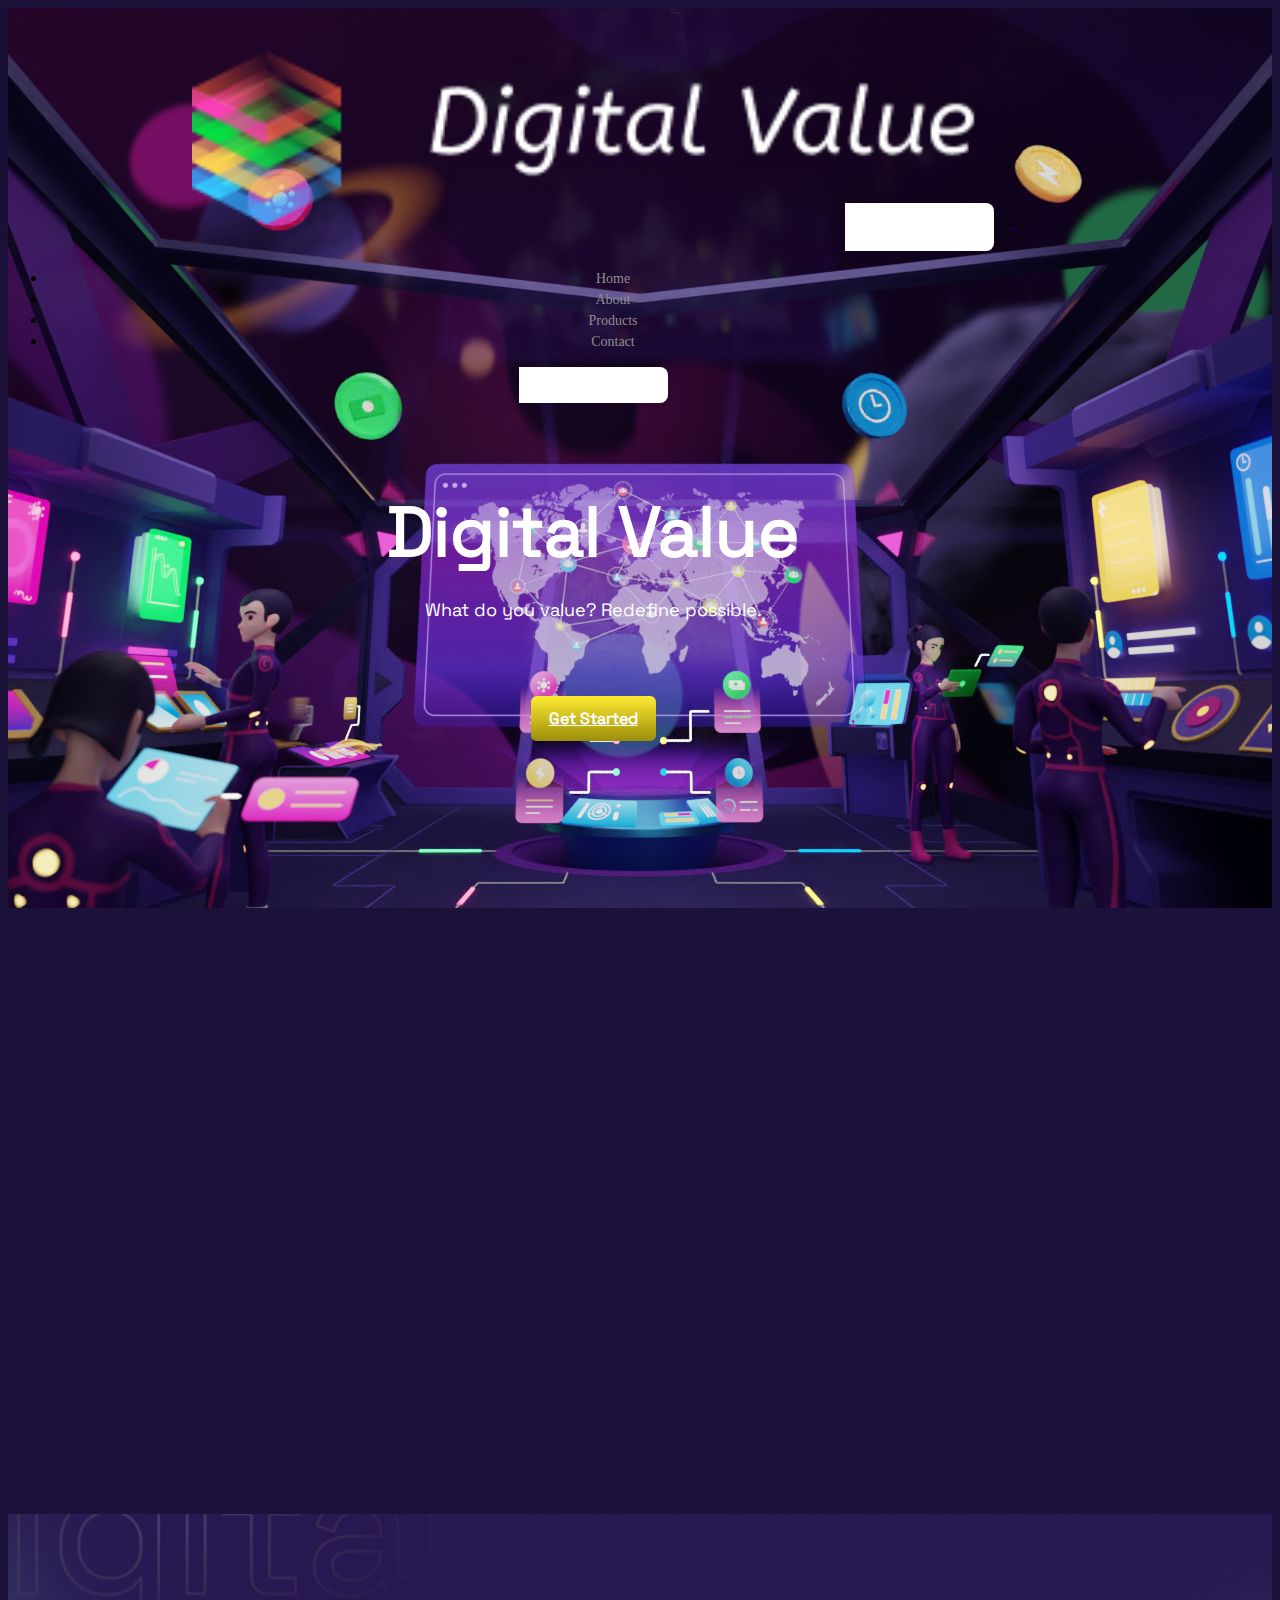
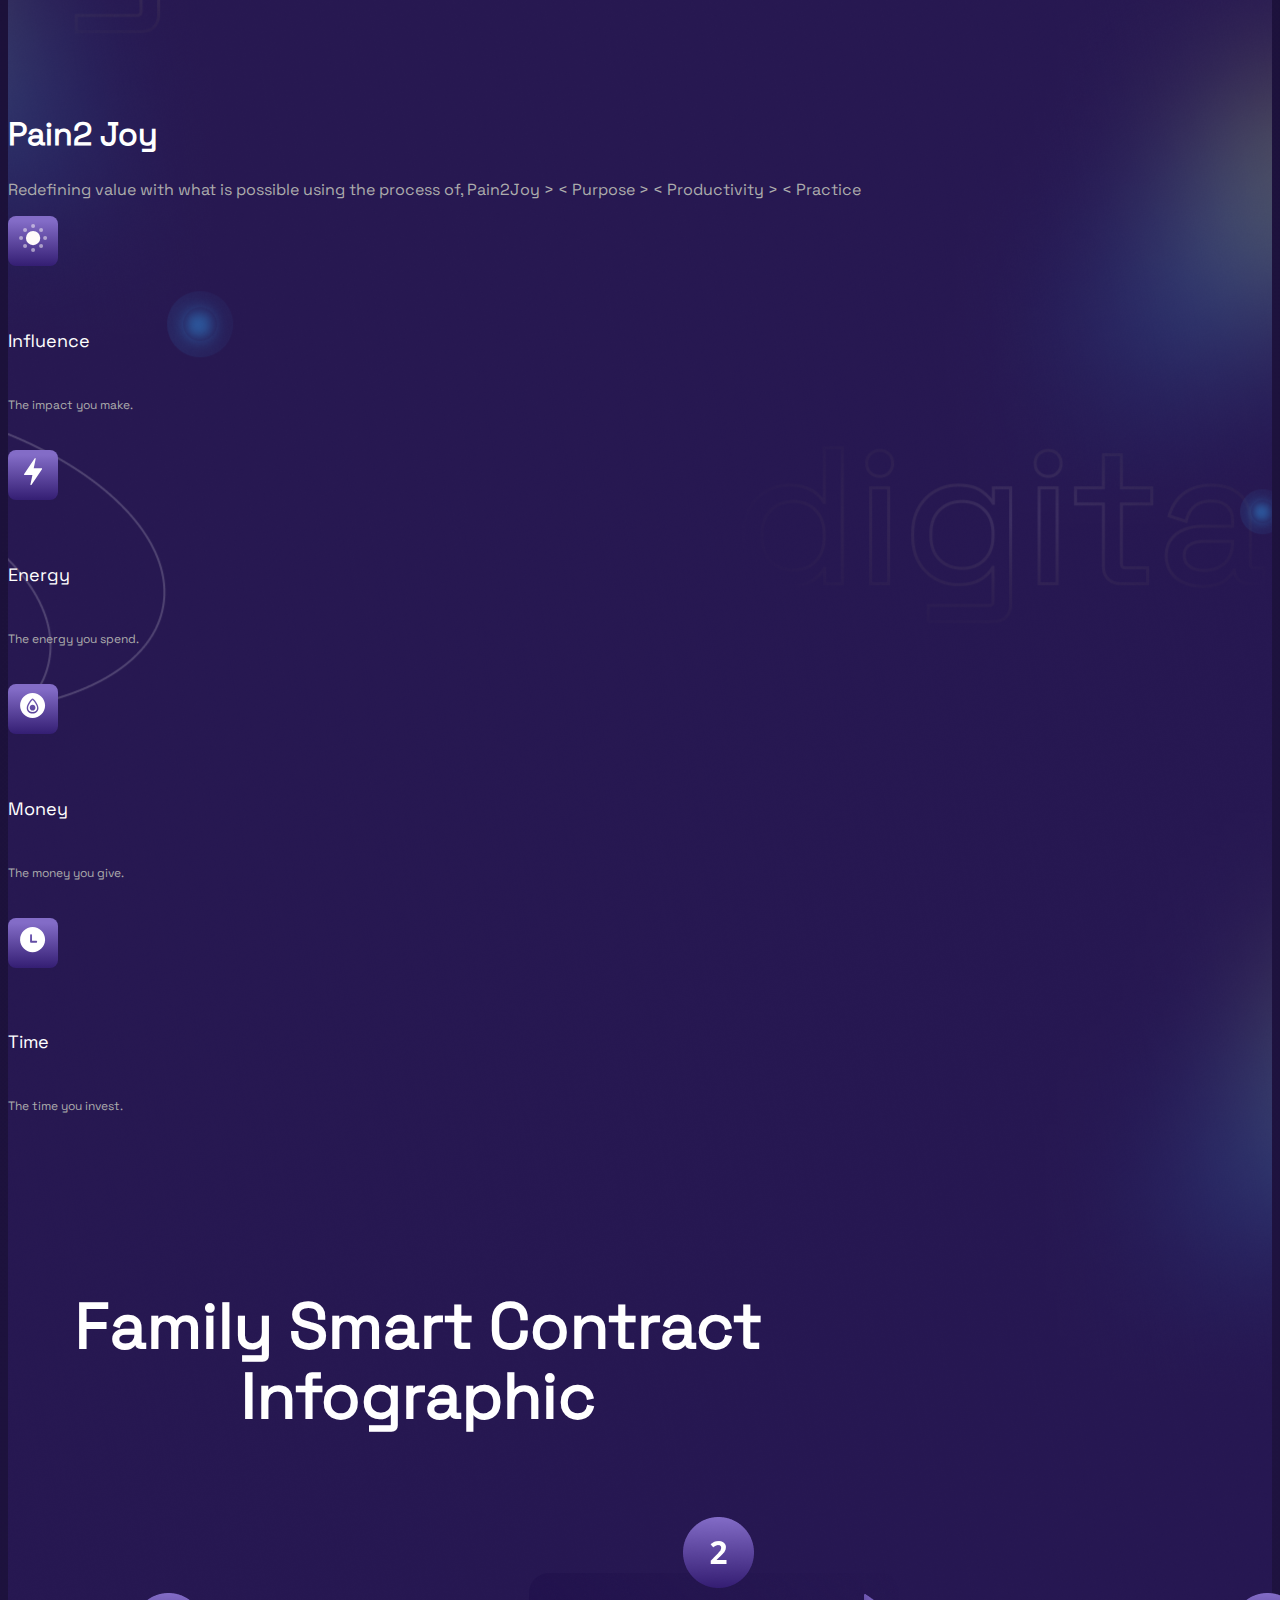
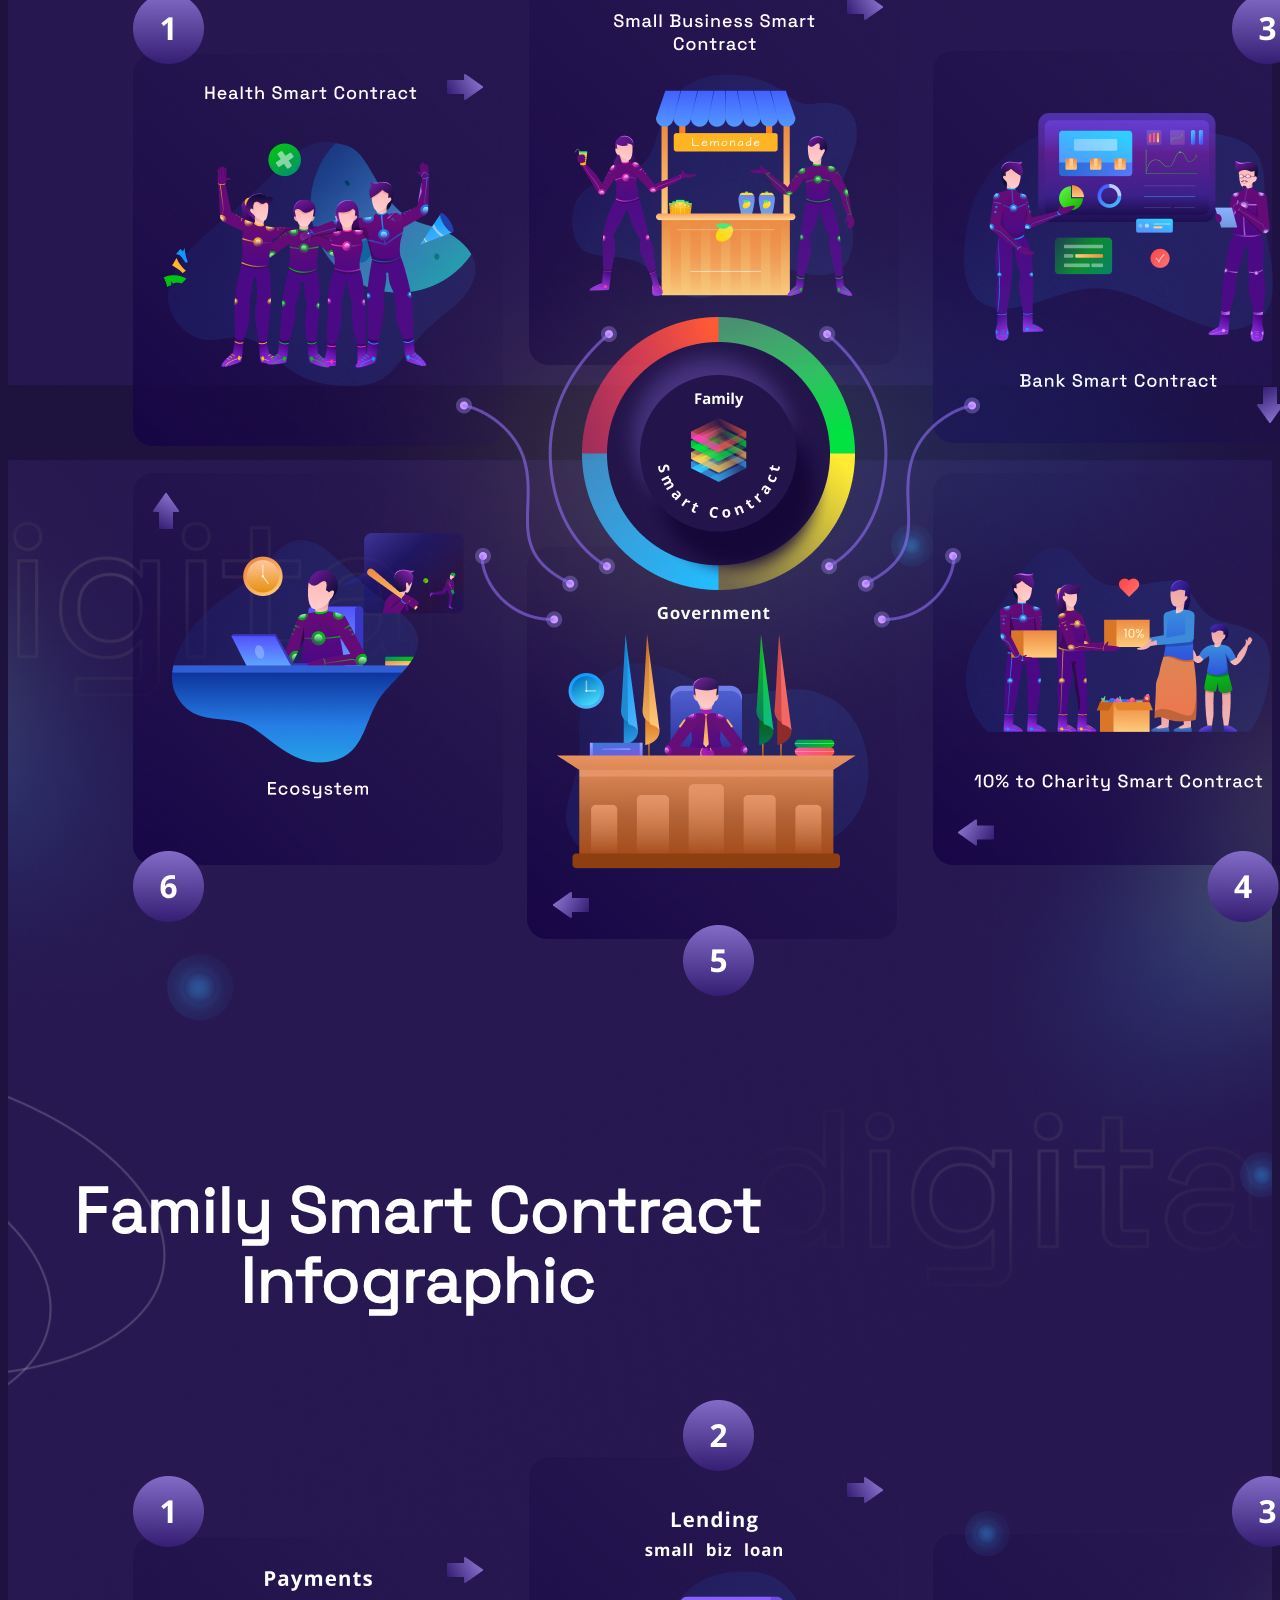
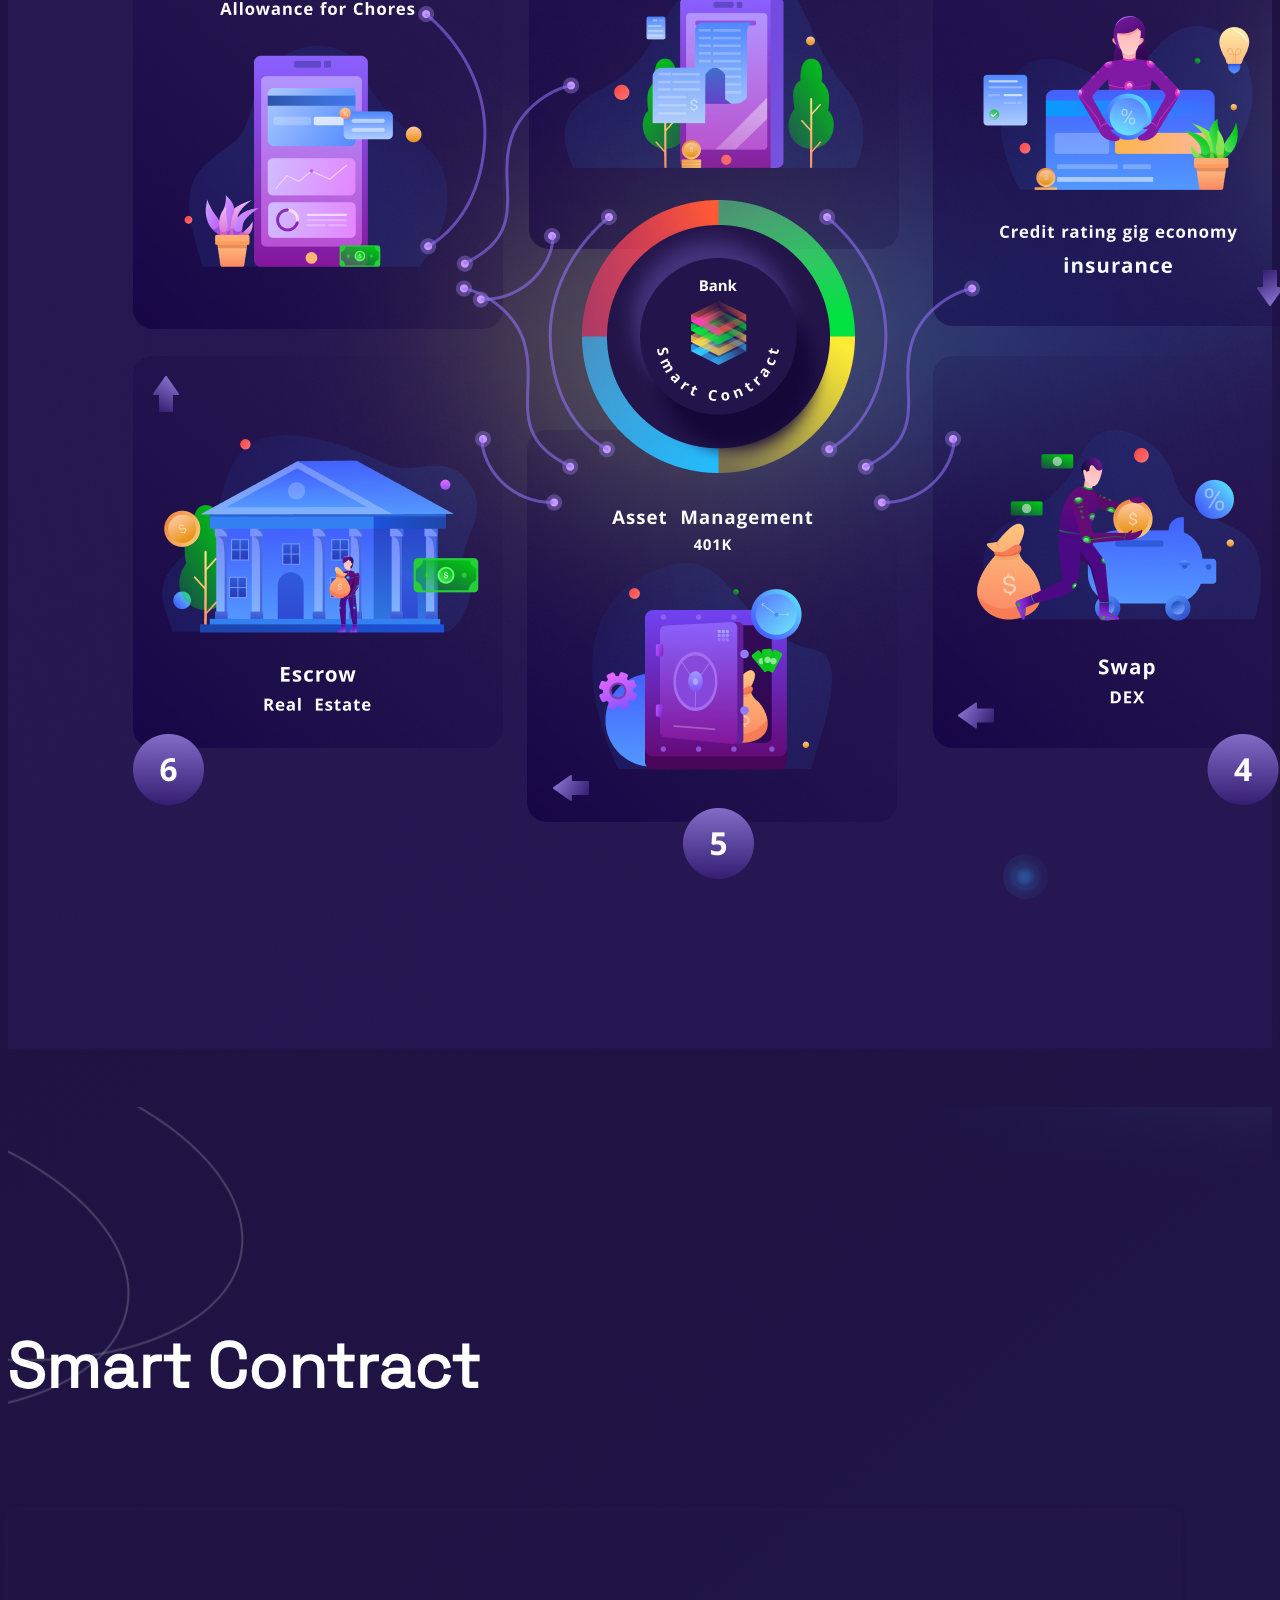
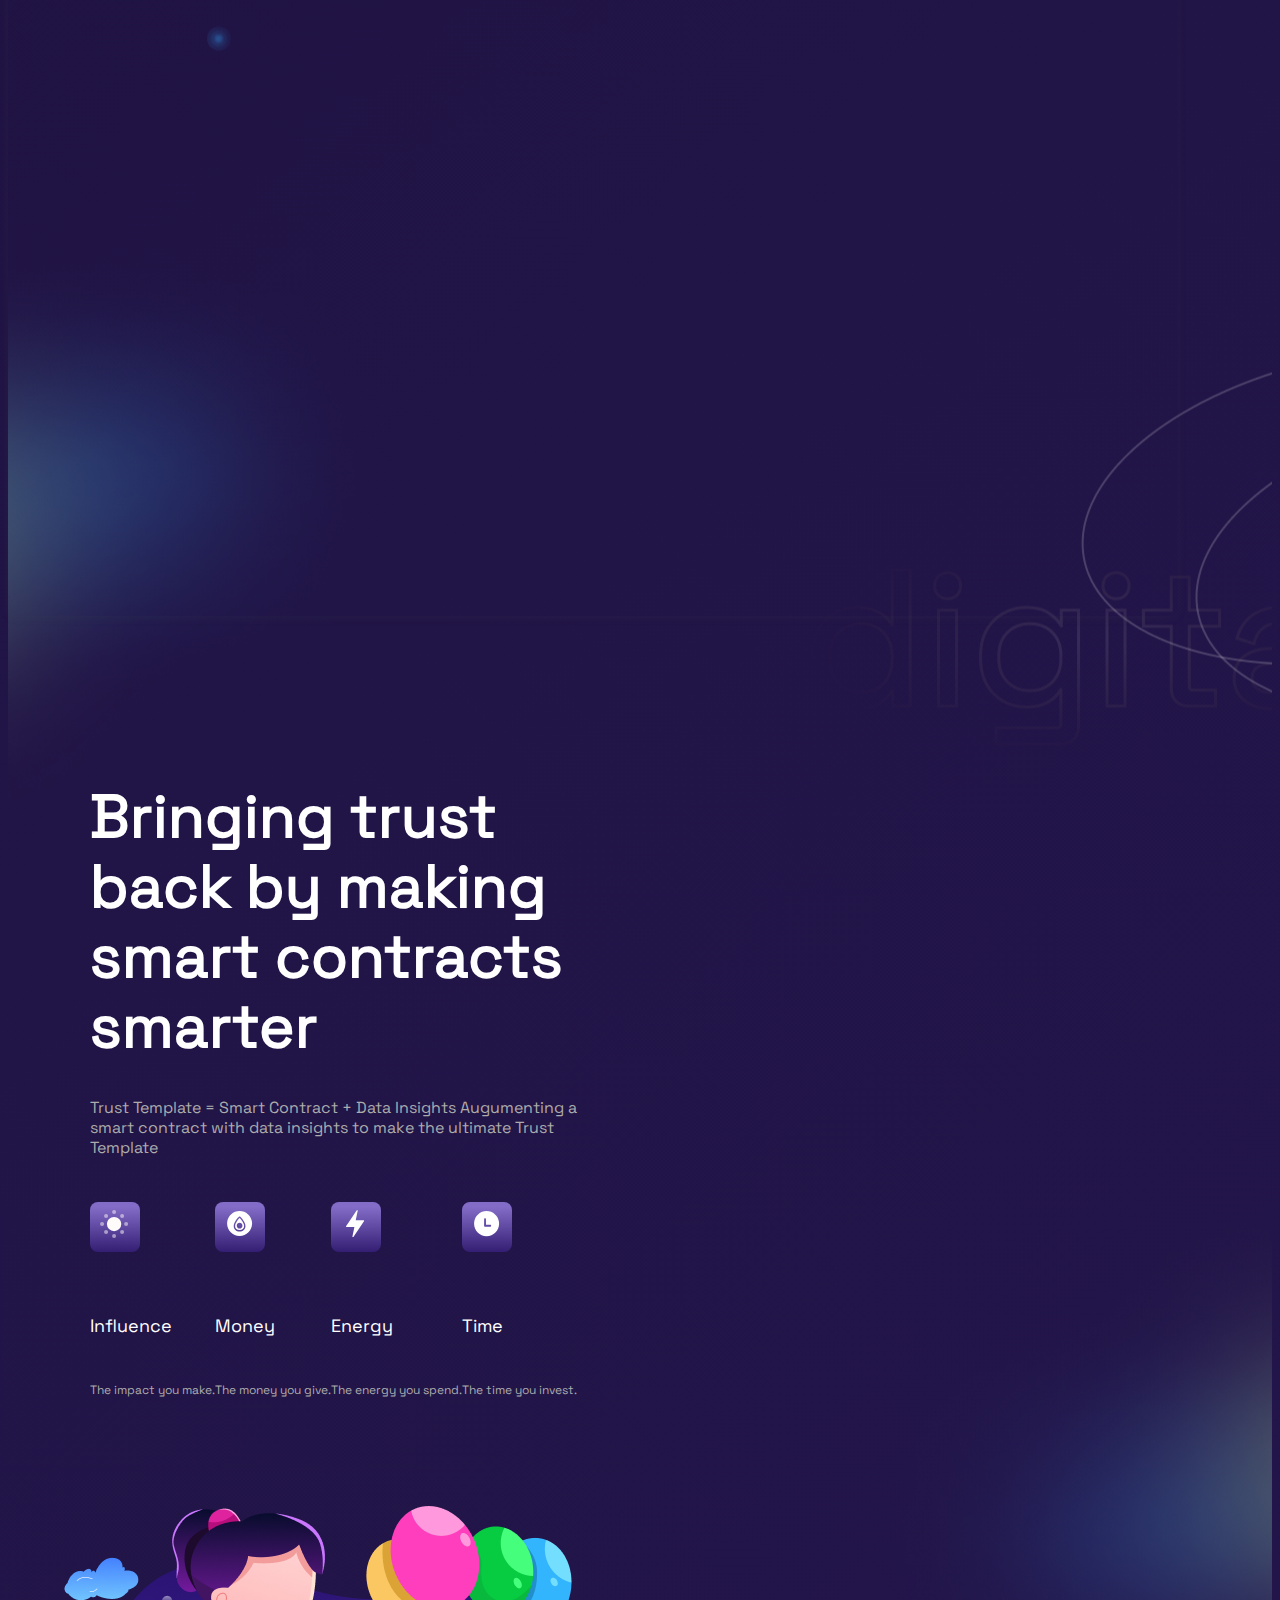
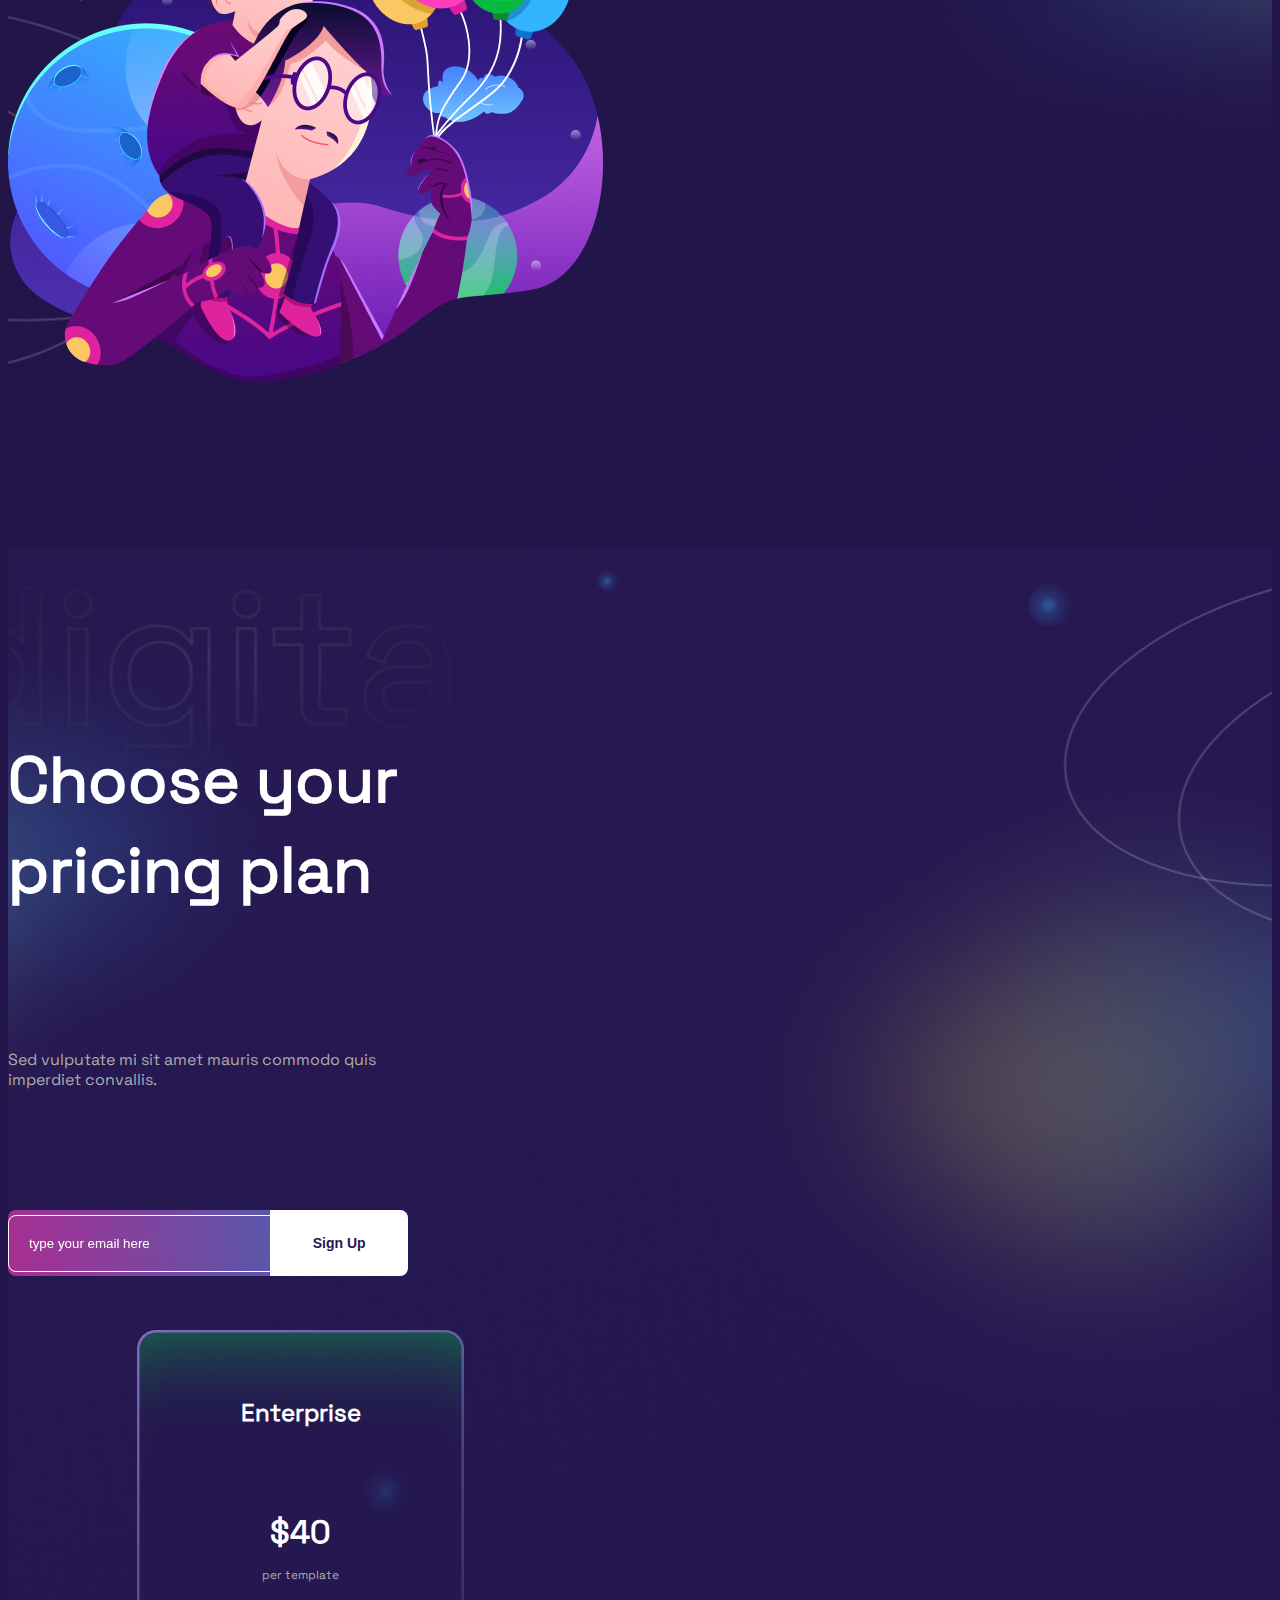
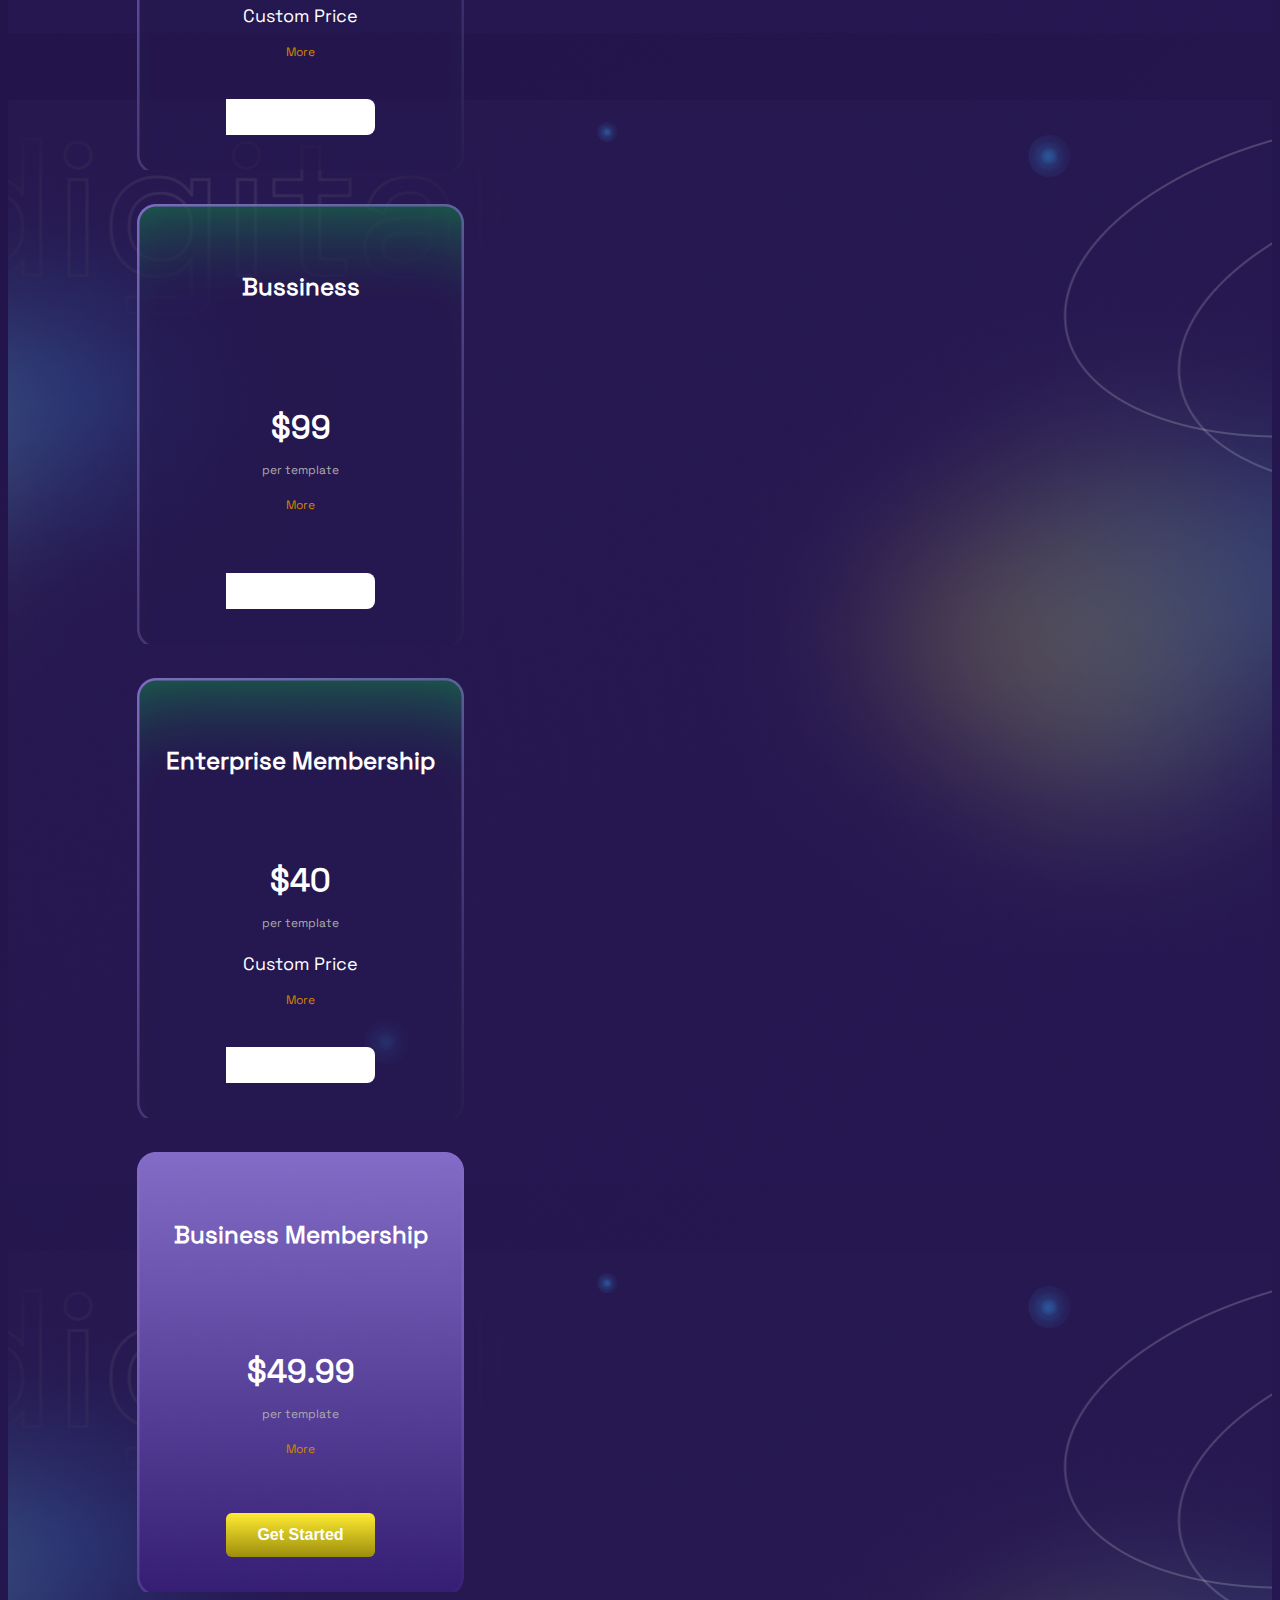
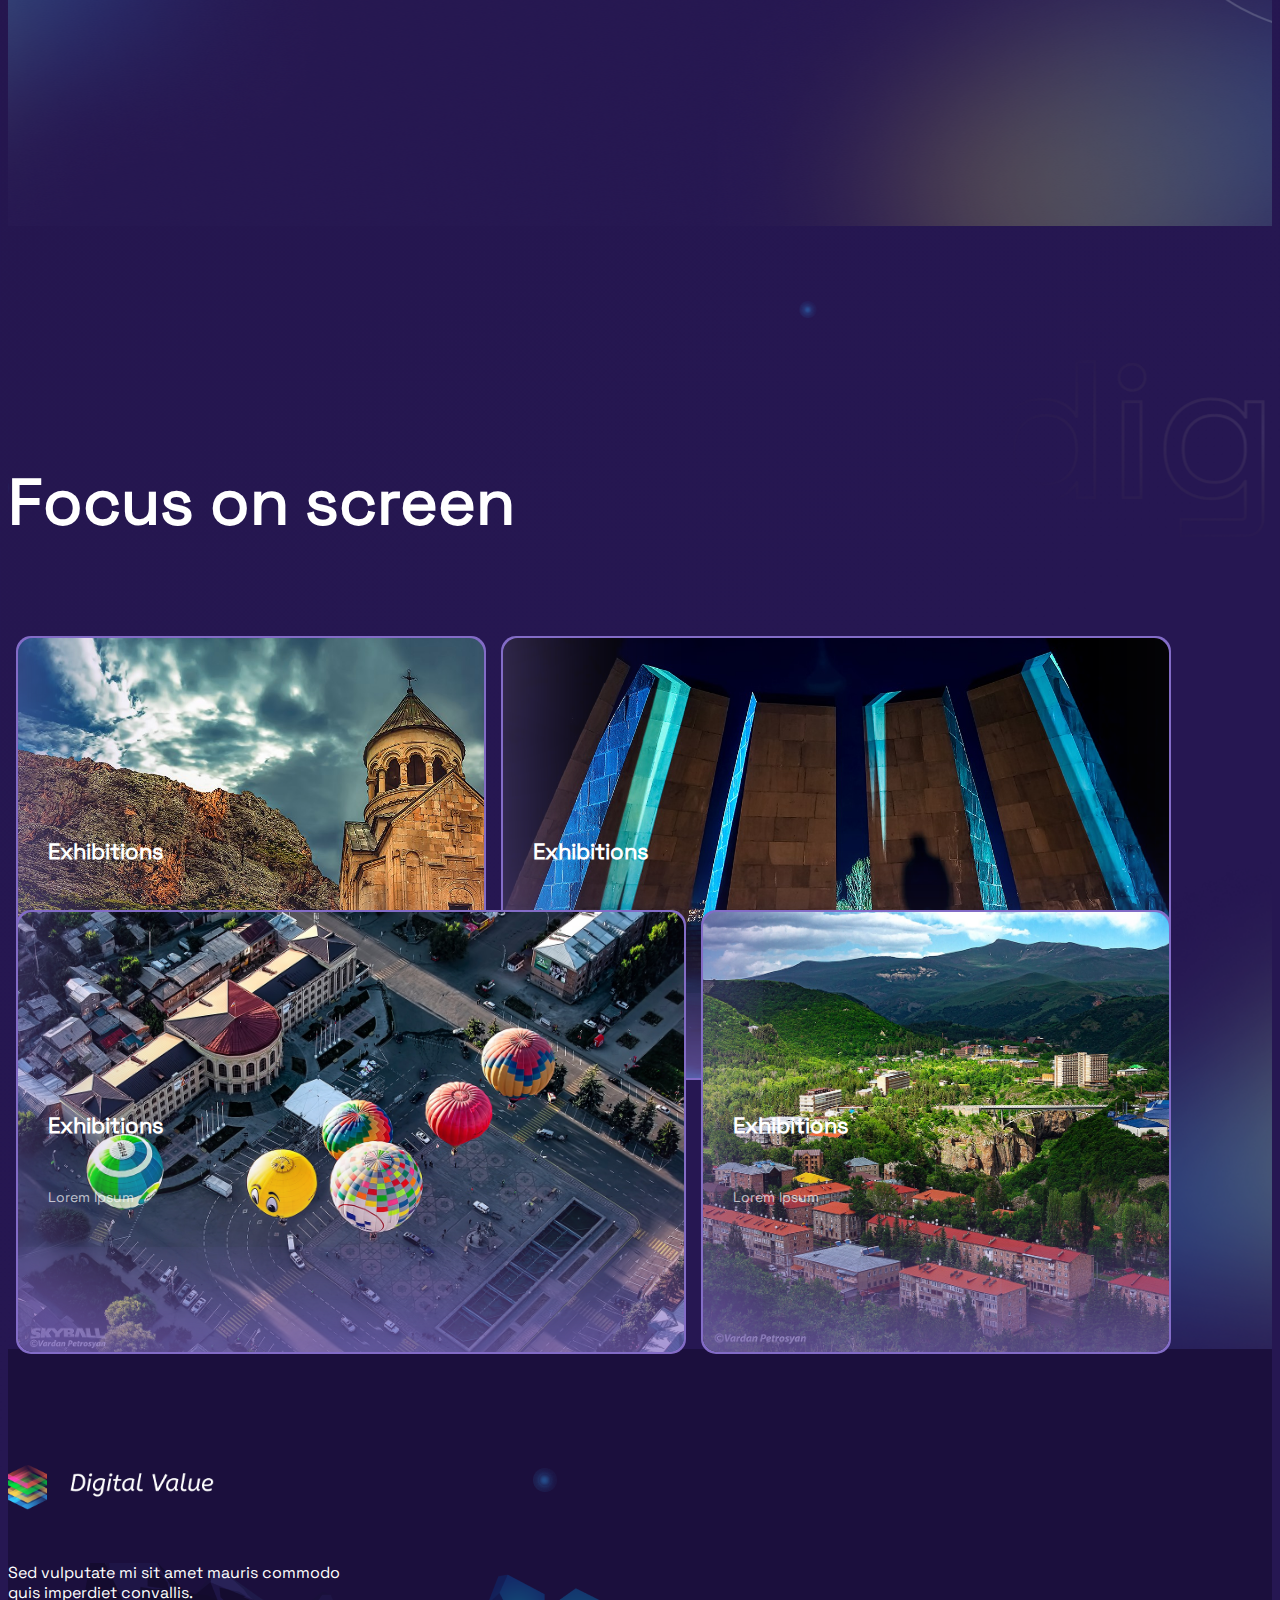
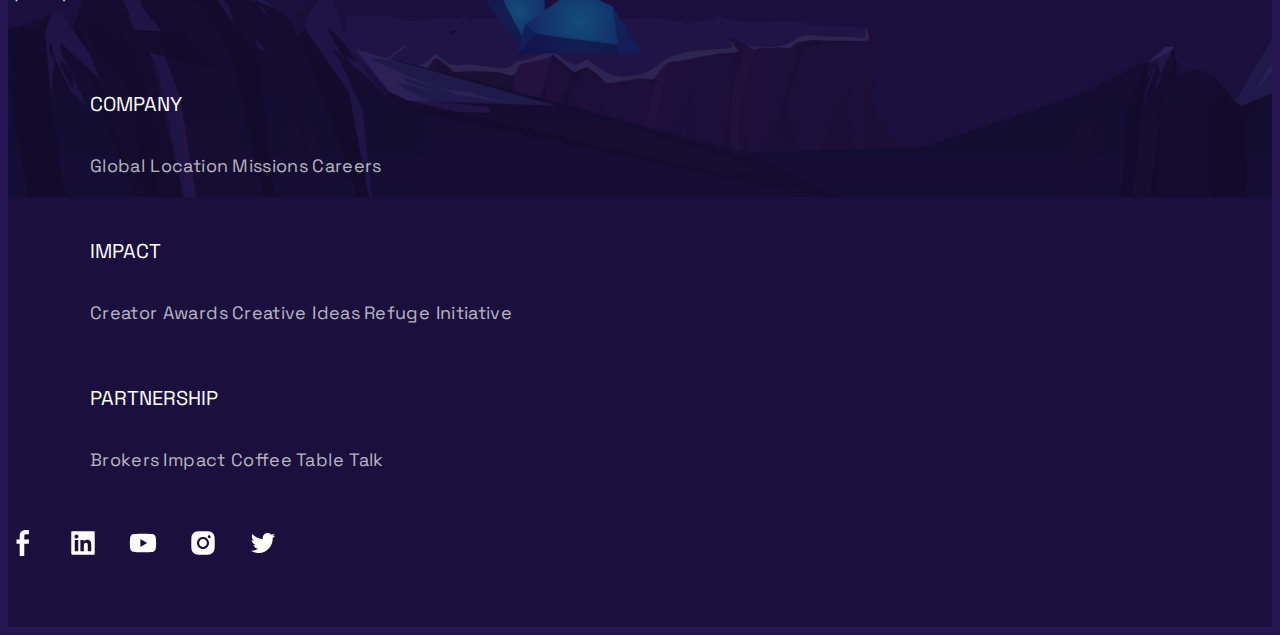
==== commit 2d993732: "focus screen section dinamis item" ====
--- a/index.html
+++ b/index.html
@@ -52,7 +52,9 @@
           <div class="triggertooltip" data-bs-toggle="tooltip" data-bs-placement="top" title="Click to see WebAR"></div>
         </a>
         <div class="img-mobile">
-          <img src="assets/images/Illustrations-header.png" alt="">
+          <a href="WebAR.html">
+            <img src="assets/images/Illustrations-header.png" alt="">
+          </a>
         </div>
       </div>
     </section>
@@ -228,25 +230,49 @@
     </section>
     <section class="focuse-screen">
       <div class="container">
-        <h2 class="h64-90 text-center">Focuse on screen</h2>
-        <div class="row">
-          <div class="col-5 bg01">
-            <h5 class="h22">Exhibitions</h5>
-            <p class="p14-35">Lorem Ipsum</p>
-          </div>
-          <div class="col-7 bg02">
-            <h5 class="h22">Exhibitions</h5>
-            <p class="p14-35">Lorem Ipsum</p>
-          </div>
-        </div>
-        <div class="row">
-          <div class="col-7 bg03">
-            <h5 class="h22">Exhibitions</h5>
-            <p class="p14-35">Lorem Ipsum</p>
-          </div>
-          <div class="col-5 bg04">
-            <h5 class="h22">Exhibitions</h5>
-            <p class="p14-35">Lorem Ipsum</p>
+        <h2 class="h64-90 text-center">Focus on screen</h2>
+        <div class="row">
+          <div class="col-5">
+            <div class="bg-purple">
+              <div class="img-box" style="background-image: url('assets/images/gallery/hyecoin-13.jpg');">
+                <div class="text-box">
+                  <h5 class="h22">Exhibitions</h5>
+                  <p class="p14-35">Lorem Ipsum</p>
+                </div>
+              </div>
+            </div>
+          </div>
+          <div class="col-7">
+            <div class="bg-purple">
+              <div class="img-box" style="background-image: url('assets/images/gallery/hyecoin-2.jpg');">
+                <div class="text-box">
+                  <h5 class="h22">Exhibitions</h5>
+                  <p class="p14-35">Lorem Ipsum</p>
+                </div>
+              </div>
+            </div>
+          </div>
+        </div>
+        <div class="row">
+          <div class="col-7">
+            <div class="bg-purple">
+              <div class="img-box" style="background-image: url('assets/images/gallery/hyecoin-7.jpg');">
+                <div class="text-box">
+                  <h5 class="h22">Exhibitions</h5>
+                  <p class="p14-35">Lorem Ipsum</p>
+                </div>
+              </div>
+            </div>
+          </div>
+          <div class="col-5">
+            <div class="bg-purple">
+              <div class="img-box" style="background-image: url('assets/images/gallery/hyecoin-35.jpg');">
+                <div class="text-box">
+                  <h5 class="h22">Exhibitions</h5>
+                  <p class="p14-35">Lorem Ipsum</p>
+                </div>
+              </div>
+            </div>
           </div>
         </div>
       </div>
@@ -298,7 +324,6 @@
       </div>
     </section>
 
-    <script src="assets/js/tooltip.js"></script>
     <script src="https://cdn.jsdelivr.net/npm/@popperjs/core@2.10.2/dist/umd/popper.min.js" integrity="sha384-7+zCNj/IqJ95wo16oMtfsKbZ9ccEh31eOz1HGyDuCQ6wgnyJNSYdrPa03rtR1zdB" crossorigin="anonymous"></script>
     <script src="https://cdn.jsdelivr.net/npm/bootstrap@5.1.3/dist/js/bootstrap.min.js" integrity="sha384-QJHtvGhmr9XOIpI6YVutG+2QOK9T+ZnN4kzFN1RtK3zEFEIsxhlmWl5/YESvpZ13" crossorigin="anonymous"></script>
   </body>
--- a/assets/css/styles.css
+++ b/assets/css/styles.css
@@ -372,7 +372,7 @@
   align-items: center;
 }
 section.focuse-screen .col-5{
-  padding: 100px 14px 14px 14px;
+  /* padding: 100px 14px 14px 14px; */
   height: 192px;
   width: 327px;
   margin-bottom: 24px;
@@ -382,7 +382,7 @@
   background-size: contain;
 }
 section.focuse-screen .col-7{
-  padding: 100px 14px 14px 14px;
+  /* padding: 100px 14px 14px 14px; */
   height: 192px;
   width: 327px;
   margin-bottom: 24px;
@@ -402,6 +402,25 @@
 }
 .bg04{
   background-image: url('../images/focuse04-mobile.png');
+}
+.img-box{
+  padding: 160px 30px 30px;
+  height: 250px;
+  overflow: hidden;
+  /* background-position: center center; */
+  background-size: cover;
+  background-repeat: no-repeat;
+  border-radius: 15px;
+  box-shadow: inset 50px -116px 170px -60px #7E67C2;
+}
+.text-box{
+  /* position: absolute; */
+  /* bottom: 20px; */
+}
+.bg-purple{
+  padding: 2px;
+  border-radius: 15px;
+  background-color: #836CC7;
 }
 
 /* section footer  */
@@ -623,7 +642,7 @@
     width: 100%;
     height: 250px;
     background-color: #FFFFFF;
-    opacity: 0.3;
+    opacity: 0.0;
     margin-top: 45px;
   }
   /* section infographic  */
@@ -719,12 +738,12 @@
 
   /* section focuse  */
   section.focuse-screen .col-5{
-    padding: 160px 30px 30px 30px;
+    /* padding: 160px 30px 30px 30px; */
     height: 250px;
     width: 470px;
   }
   section.focuse-screen .col-7{
-    padding: 160px 30px 30px 30px;
+    /* padding: 160px 30px 30px 30px; */
     height: 250px;
     width: 670px;
   }
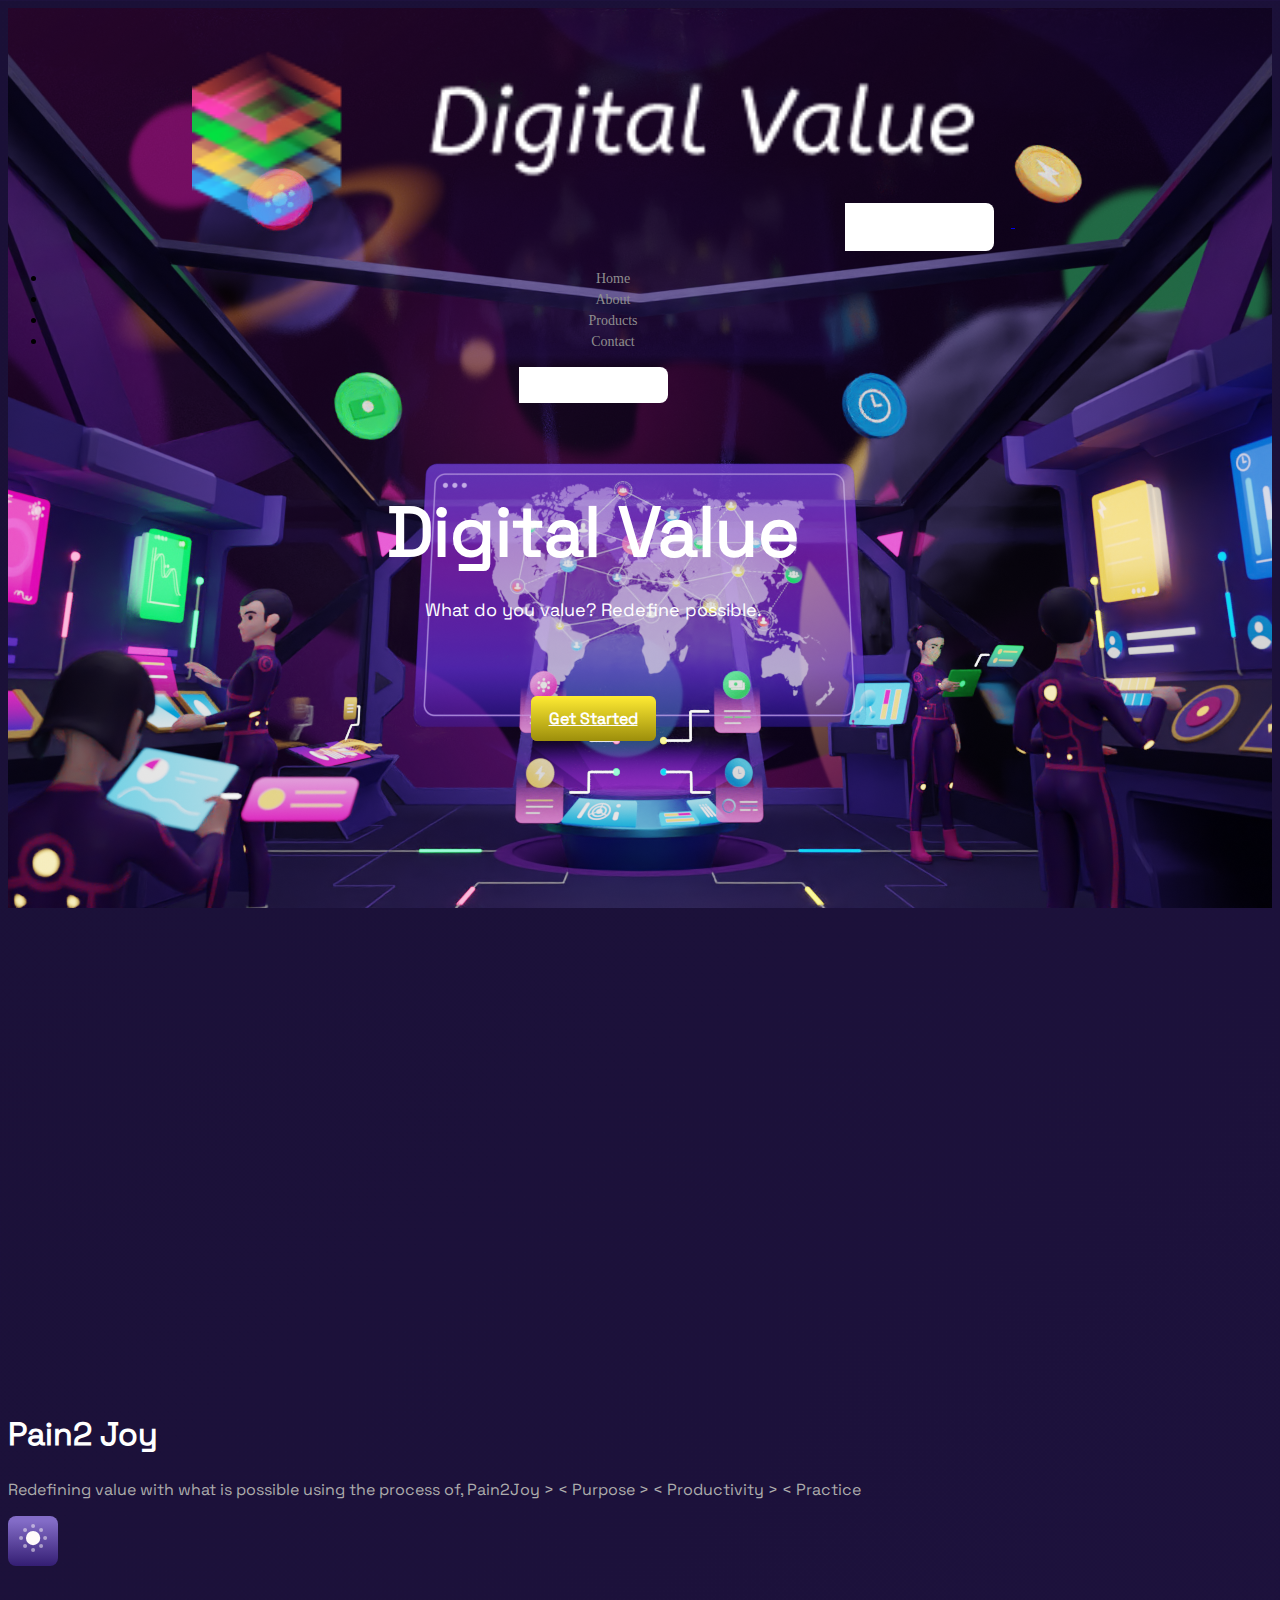
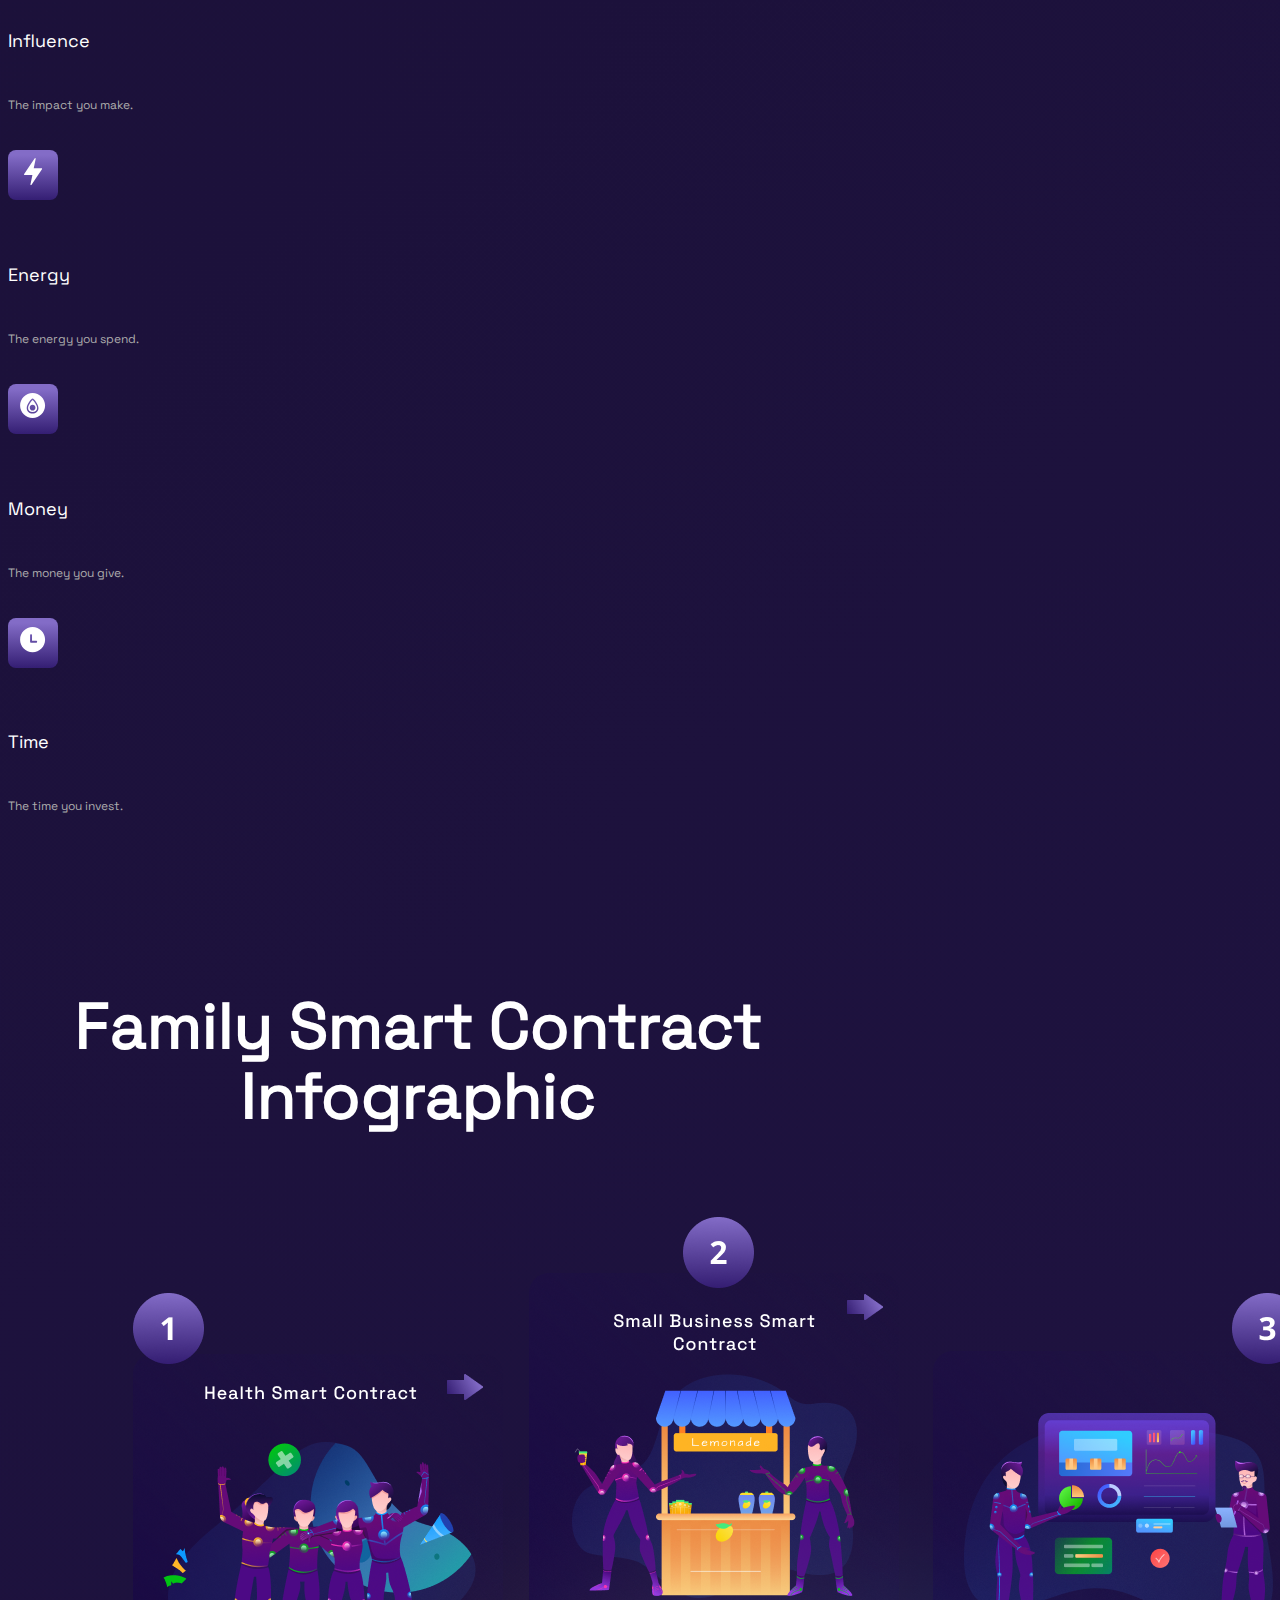
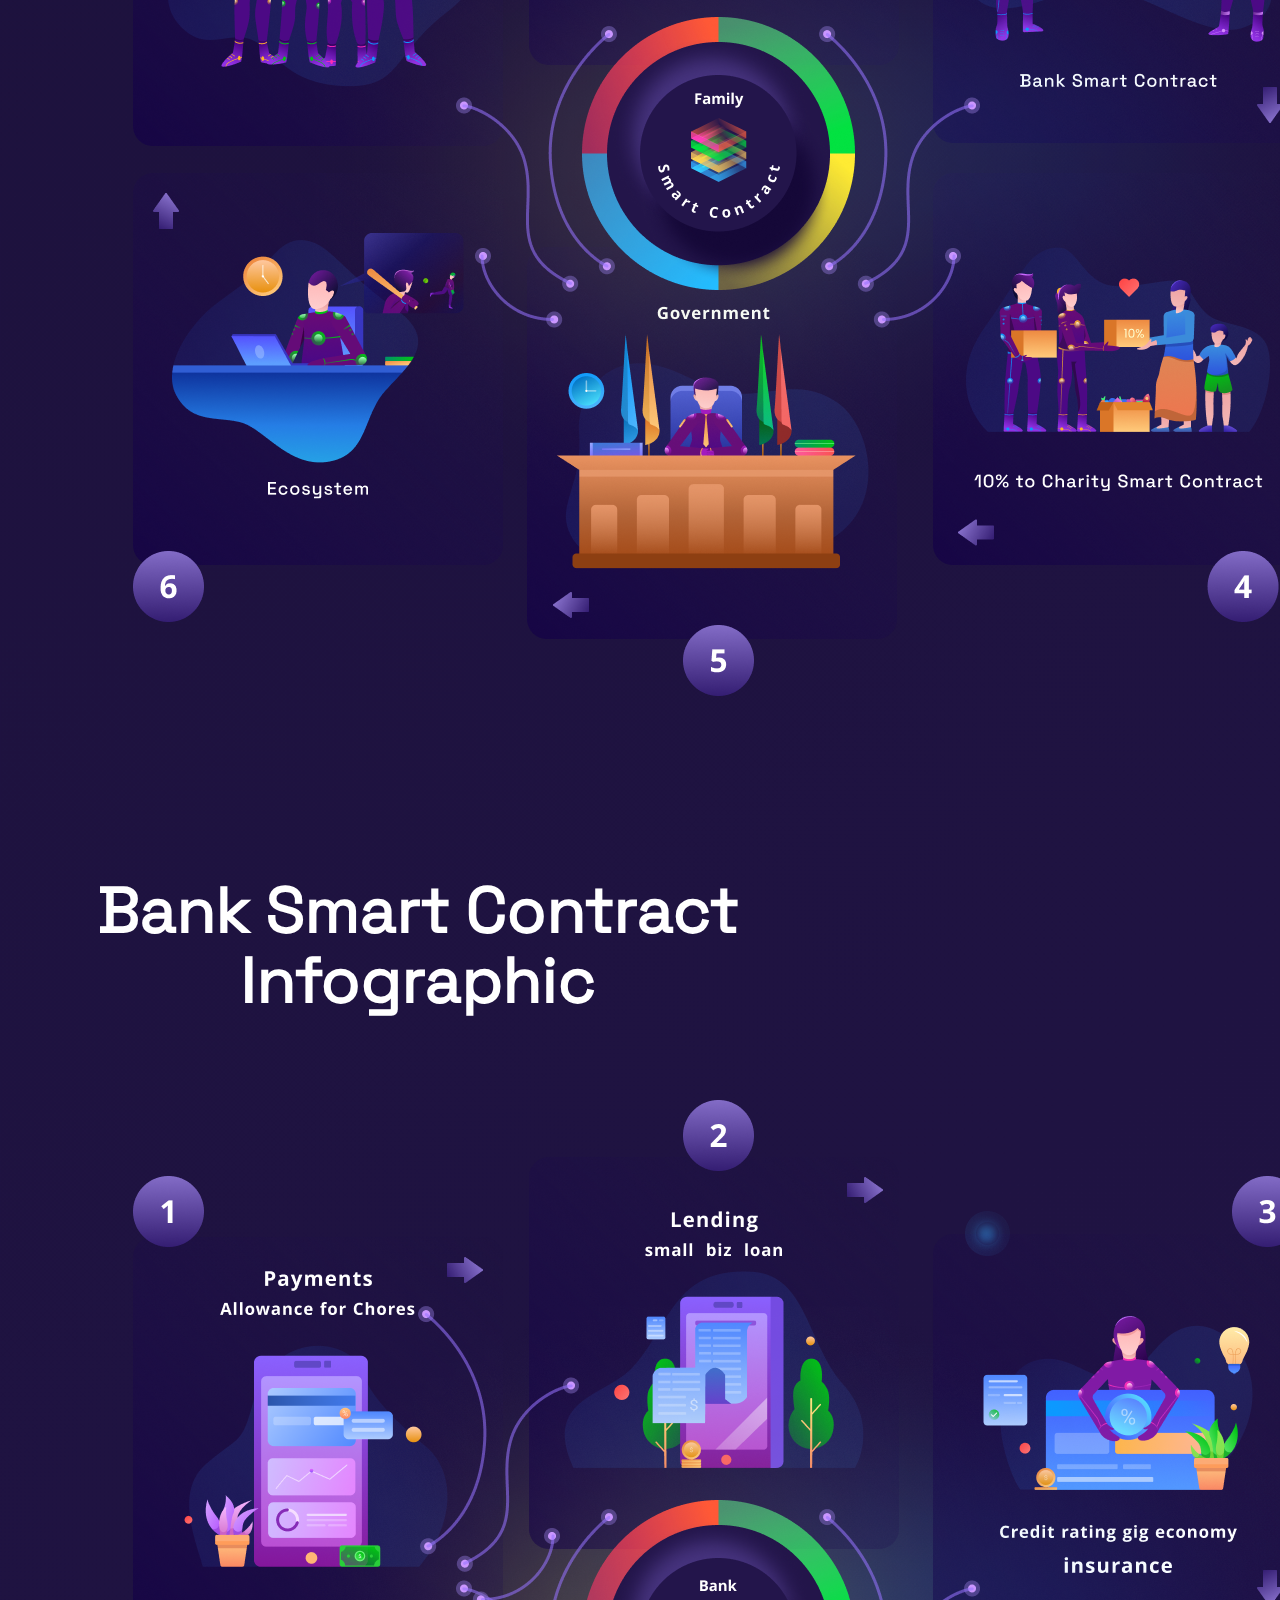
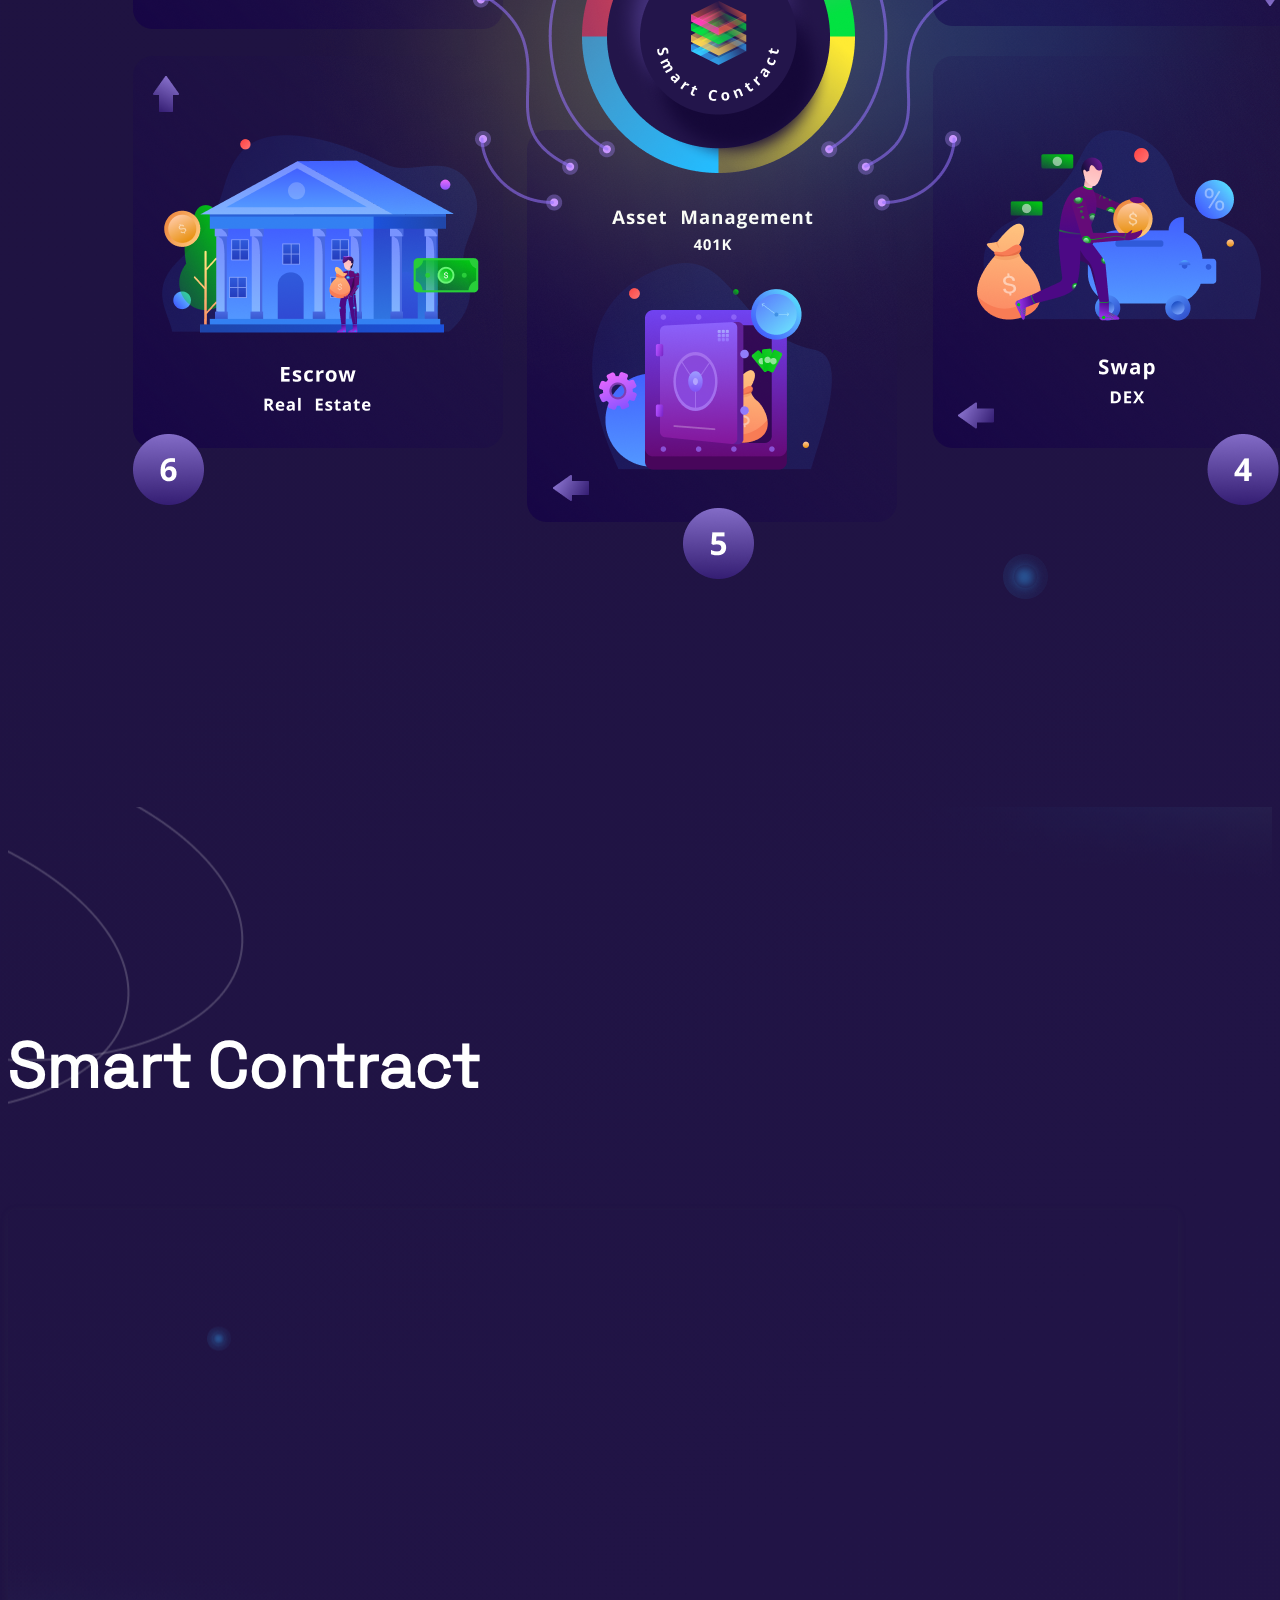
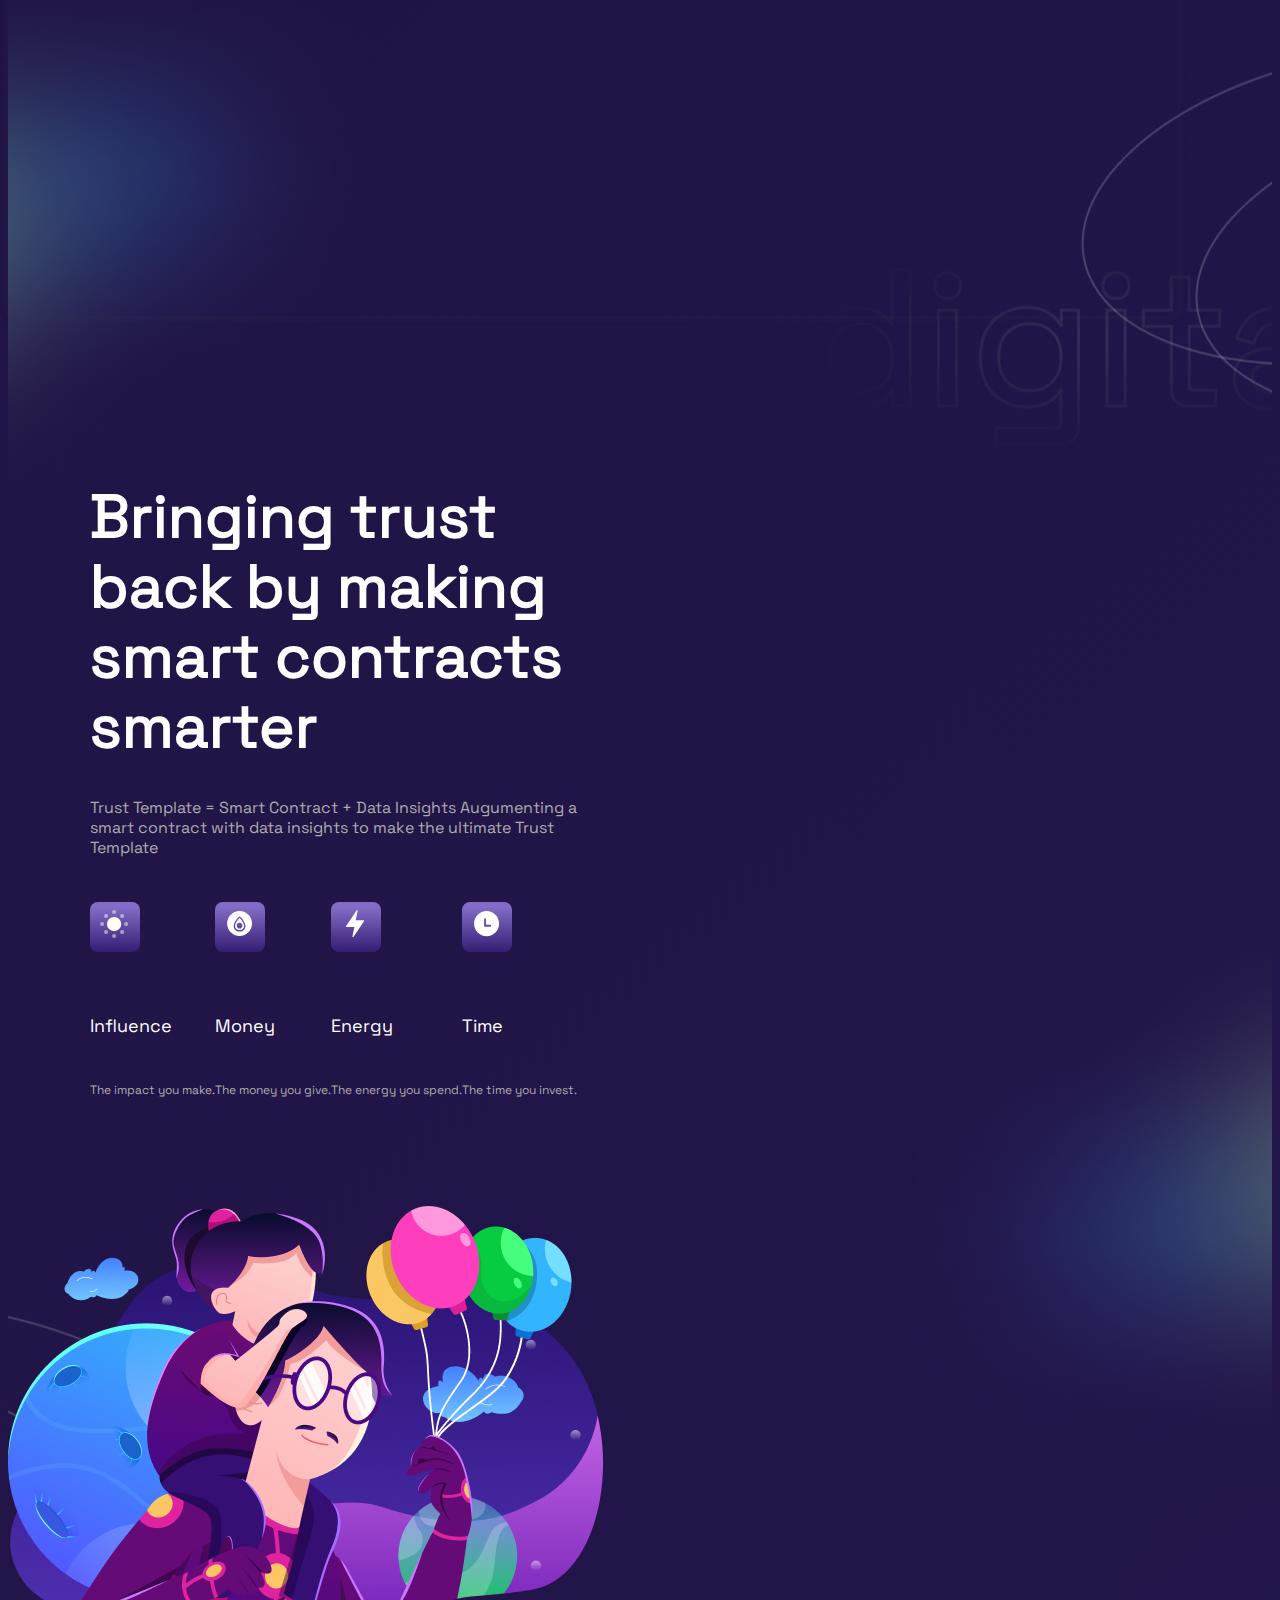
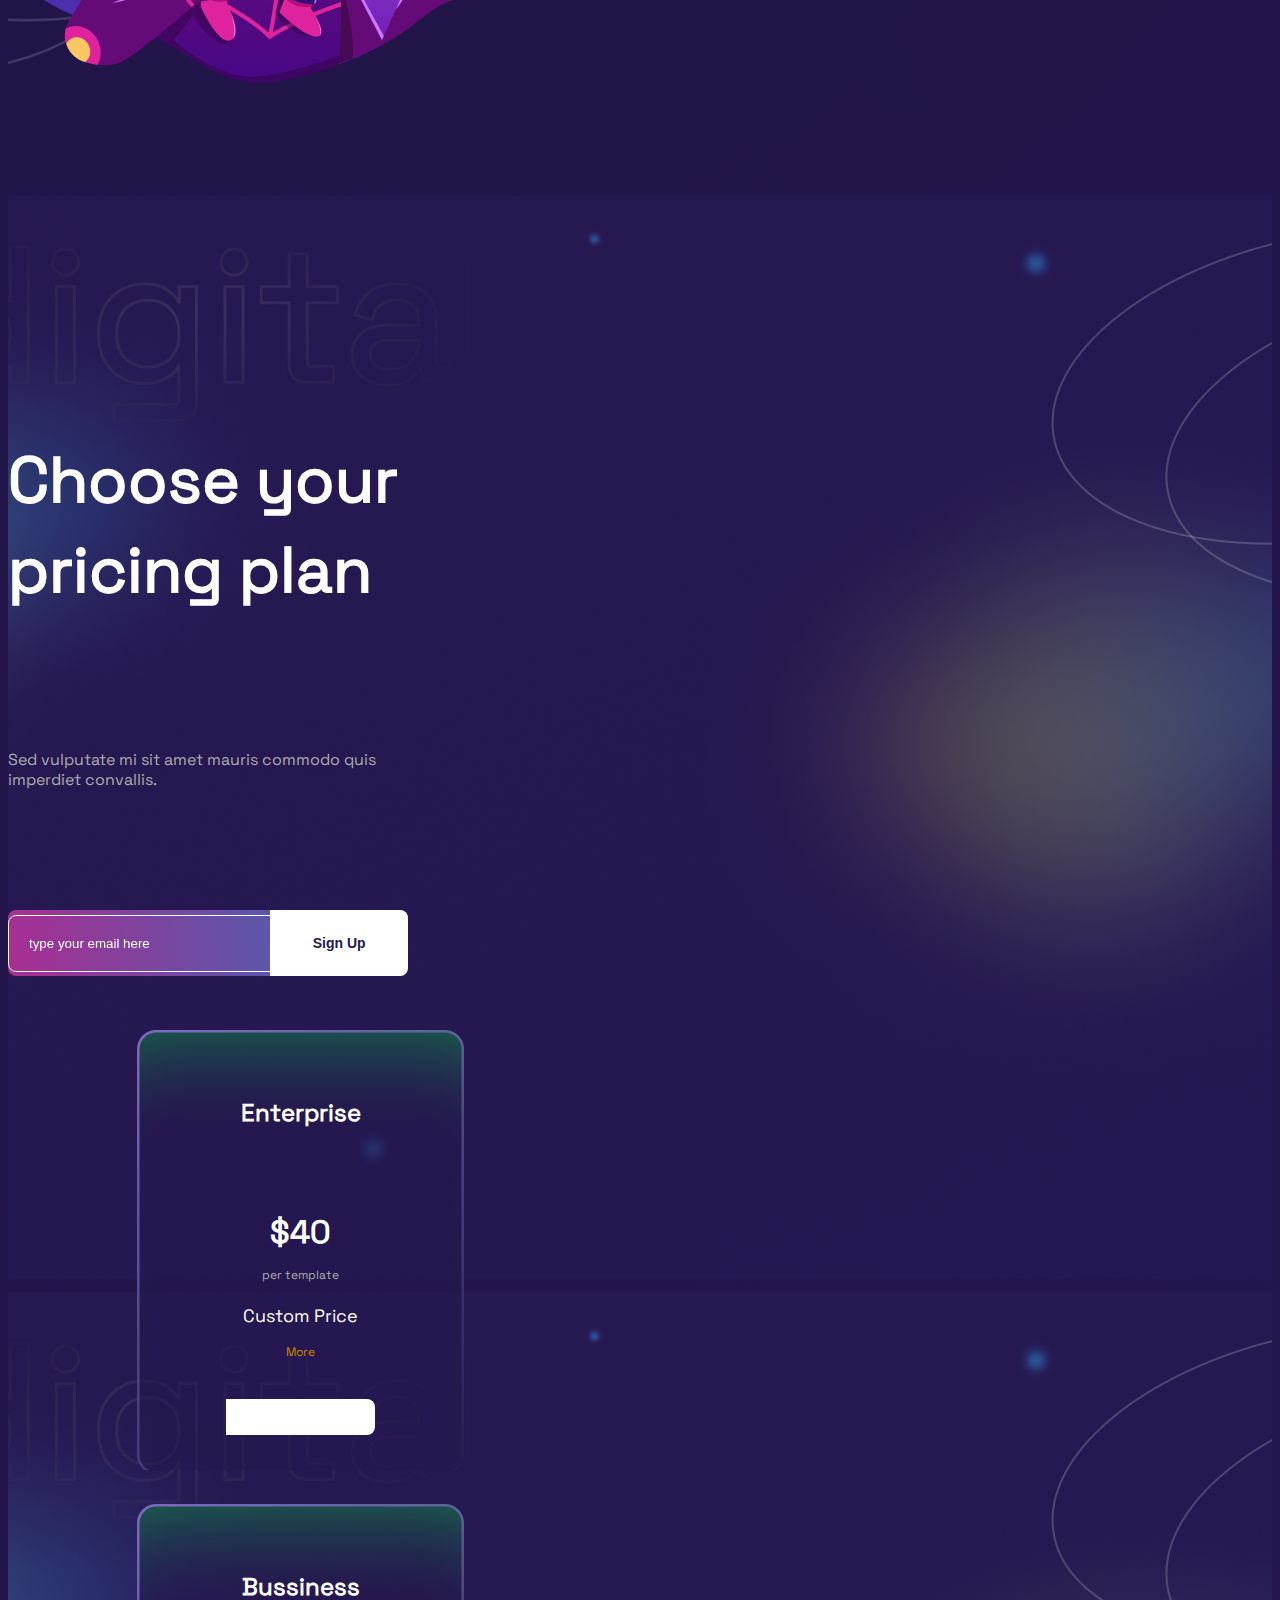
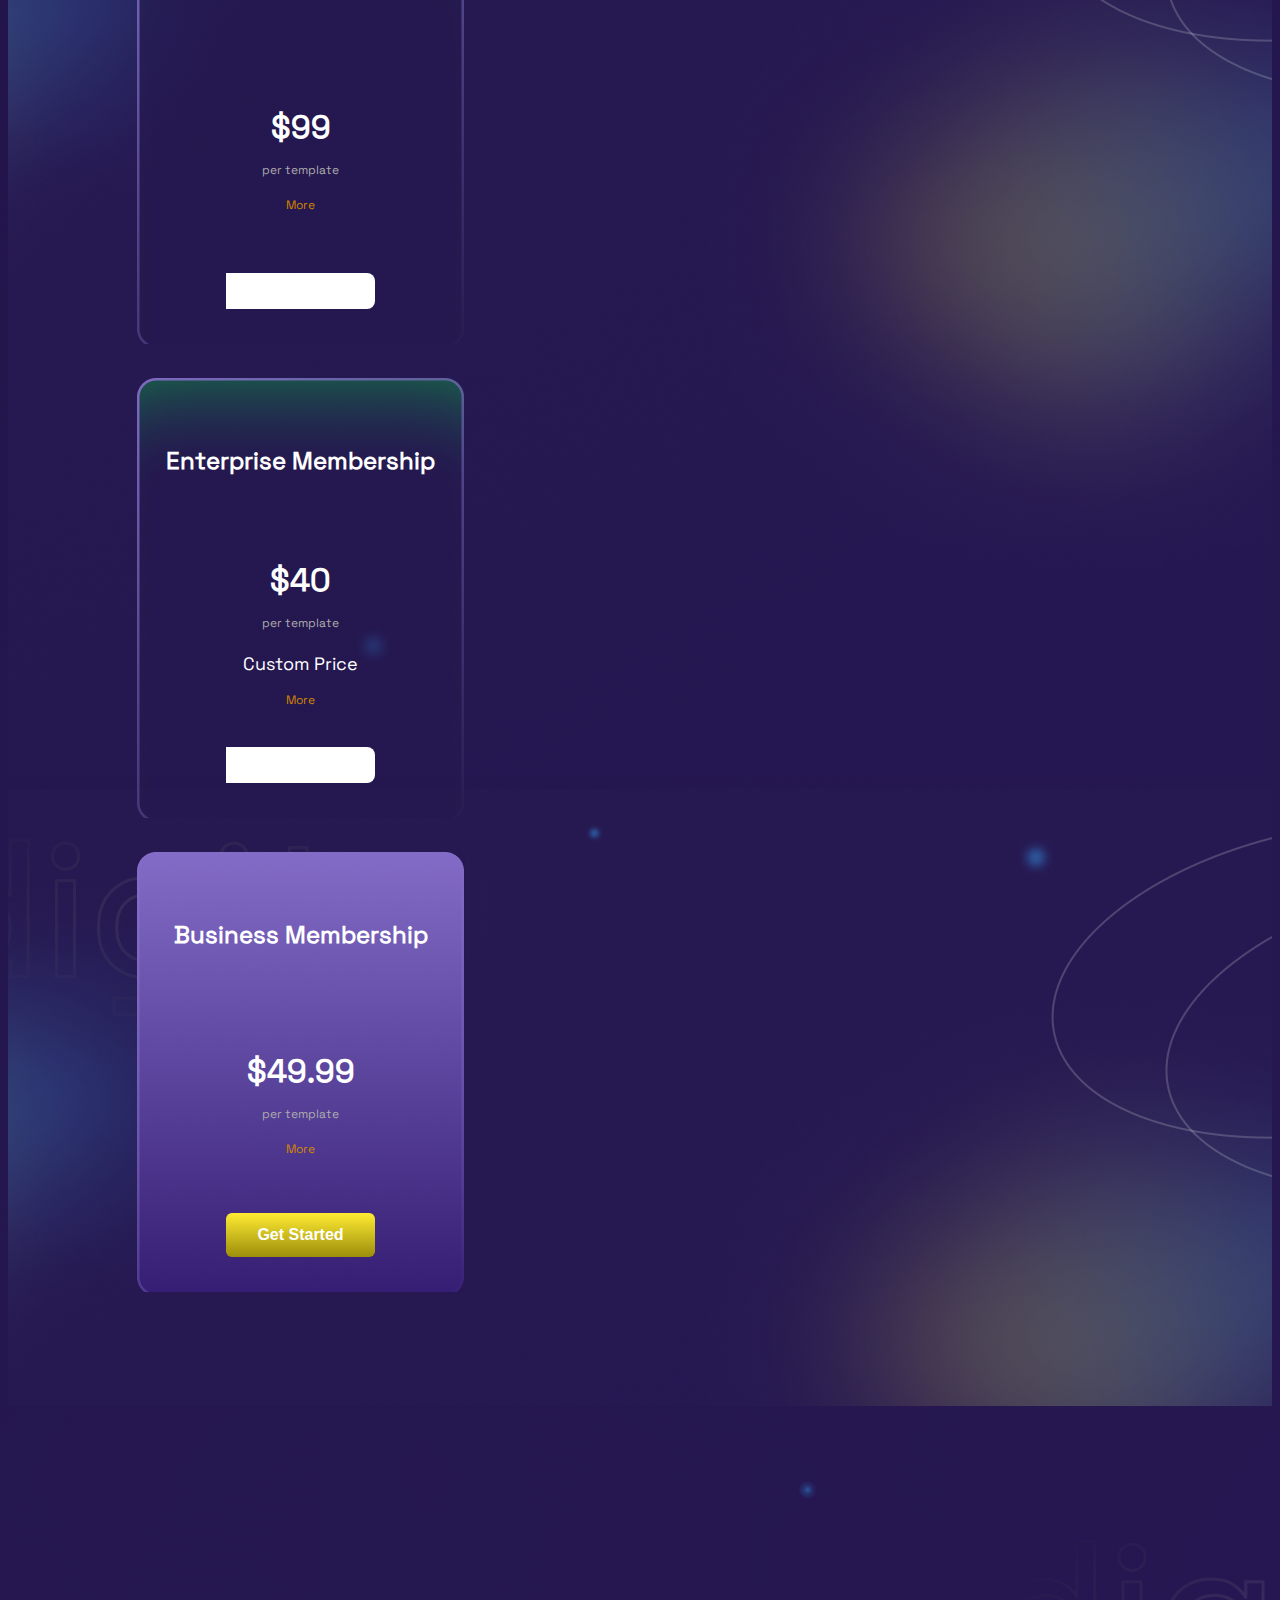
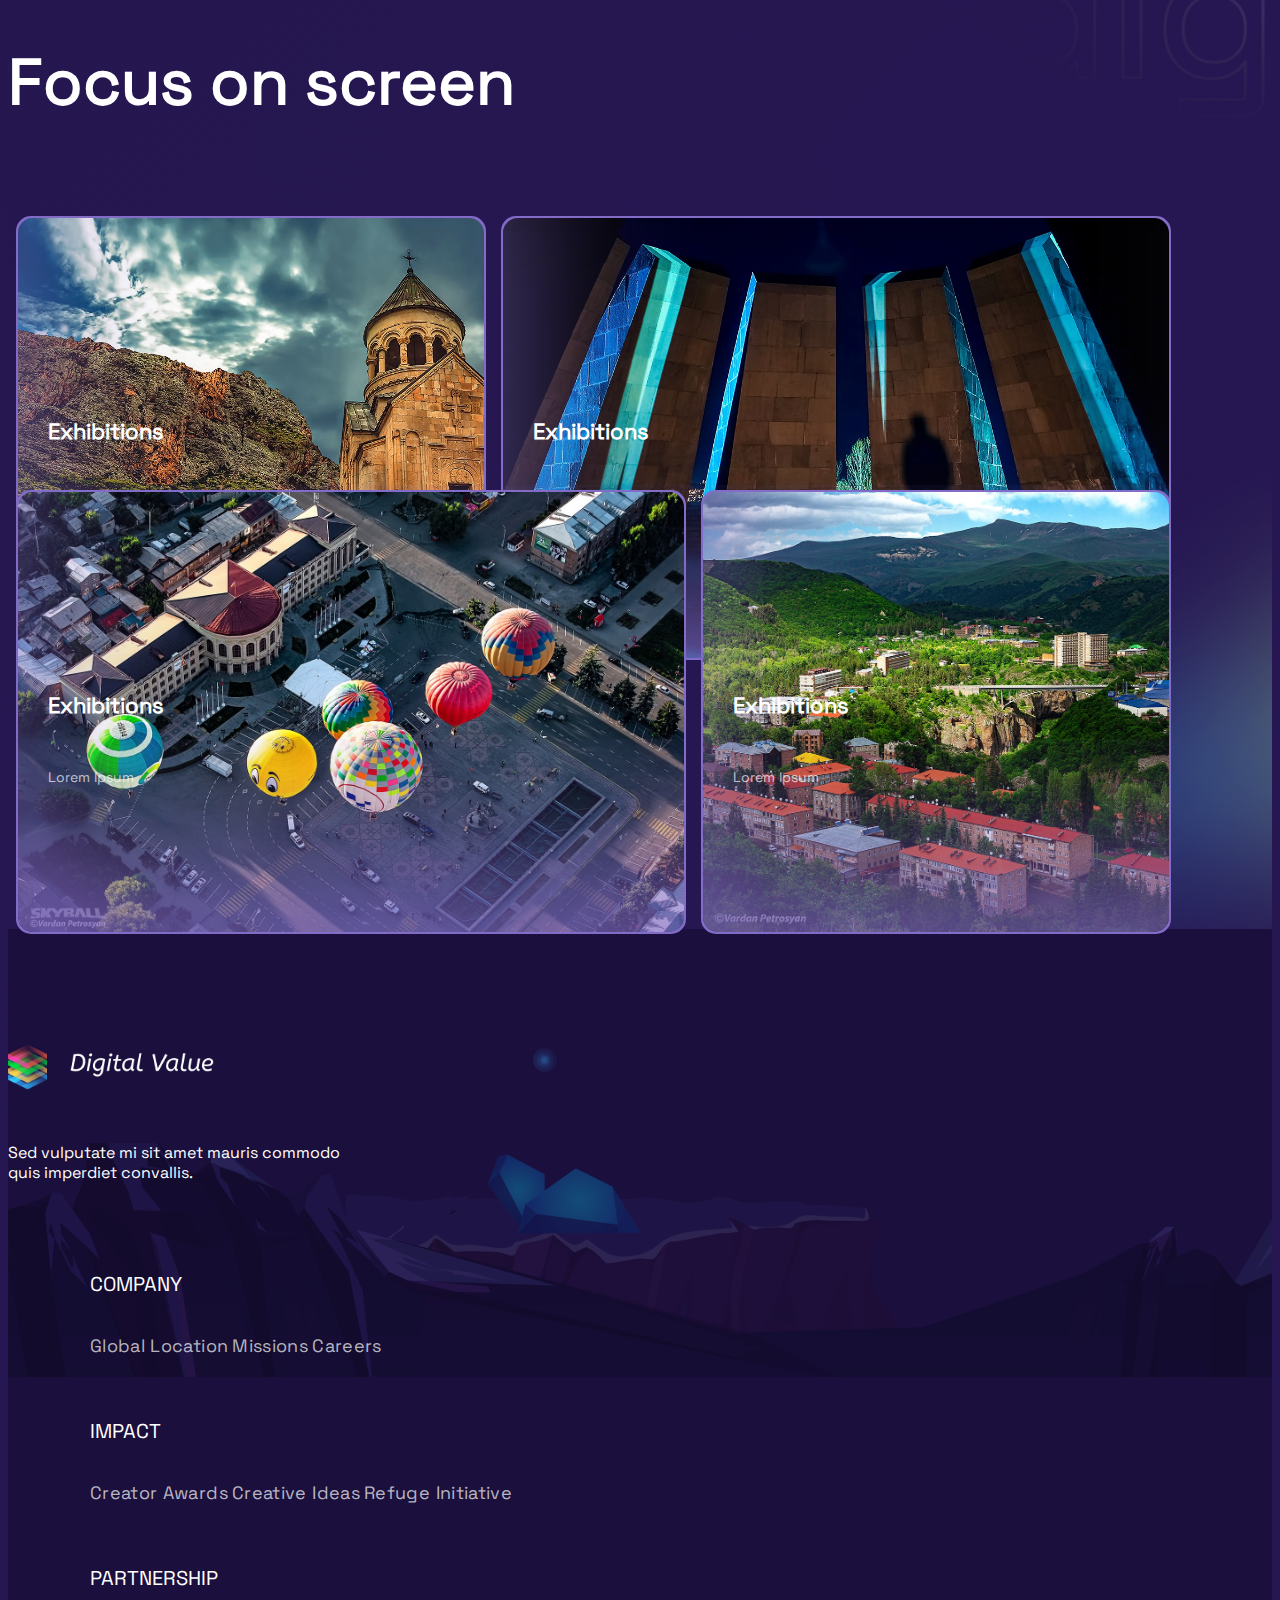
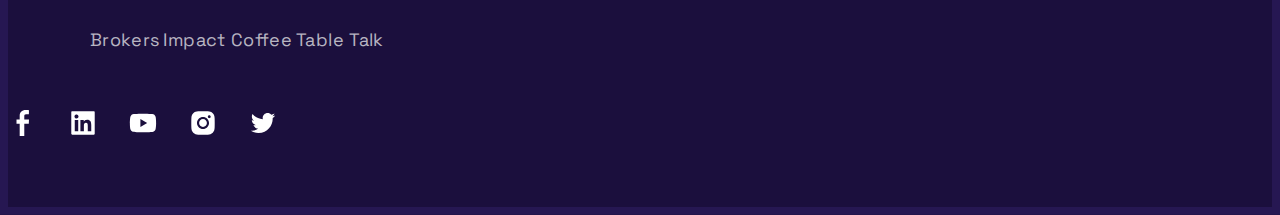
==== commit b4b3dcee: "update bank smart" ====
--- a/index.html
+++ b/index.html
@@ -104,7 +104,7 @@
         </div>
         <h2 class="h64-70 mx-auto">Family Smart Contract Infographic</h2>
         <img src="assets/images/Illustrations-infographic.png" class="w-100" alt="">
-        <h2 class="h64-70 mx-auto">Family Smart Contract Infographic</h2>
+        <h2 class="h64-70 mx-auto">Bank Smart Contract Infographic</h2>
         <img src="assets/images/Illustrations-infographic2.png" class="w-100" alt="">
       </div>
     </section>
--- a/assets/css/styles.css
+++ b/assets/css/styles.css
@@ -630,7 +630,7 @@
   section.hero{
     background-image: url('../images/Illustrations-header.png');
     background-position: top center;
-    padding: 0px 0px 490px 0px;
+    padding: 0px 0px 190px 0px;
   }
   section.hero .container{
     padding: 41px 0px 0px 0px;
@@ -648,8 +648,8 @@
   /* section infographic  */
 section.infographic{
   /* background: linear-gradient(141.67deg, #281951 -1.39%, #261752 87.82%); */
-  background-image: url("../images/infographic-bg.png");
-  background-position: 55% -9%;
+  background-image: url("../images/infographic-bg2.png");
+  background-position: 55% 16%;
   background-repeat: repeat-y;
   padding: 175px 0px 203px 0px;
 }
@@ -662,7 +662,7 @@
 
 /* section your plan  */
 section.your-plan{
-  padding: 200px 0px;
+  padding: 200px 0px 80px 0px;
   /* background: linear-gradient(141.67deg, rgba(40, 25, 81, 0.88) -1.39%, rgba(38, 23, 82, 0.88) 87.82%); */
   background-position: center top;
 }
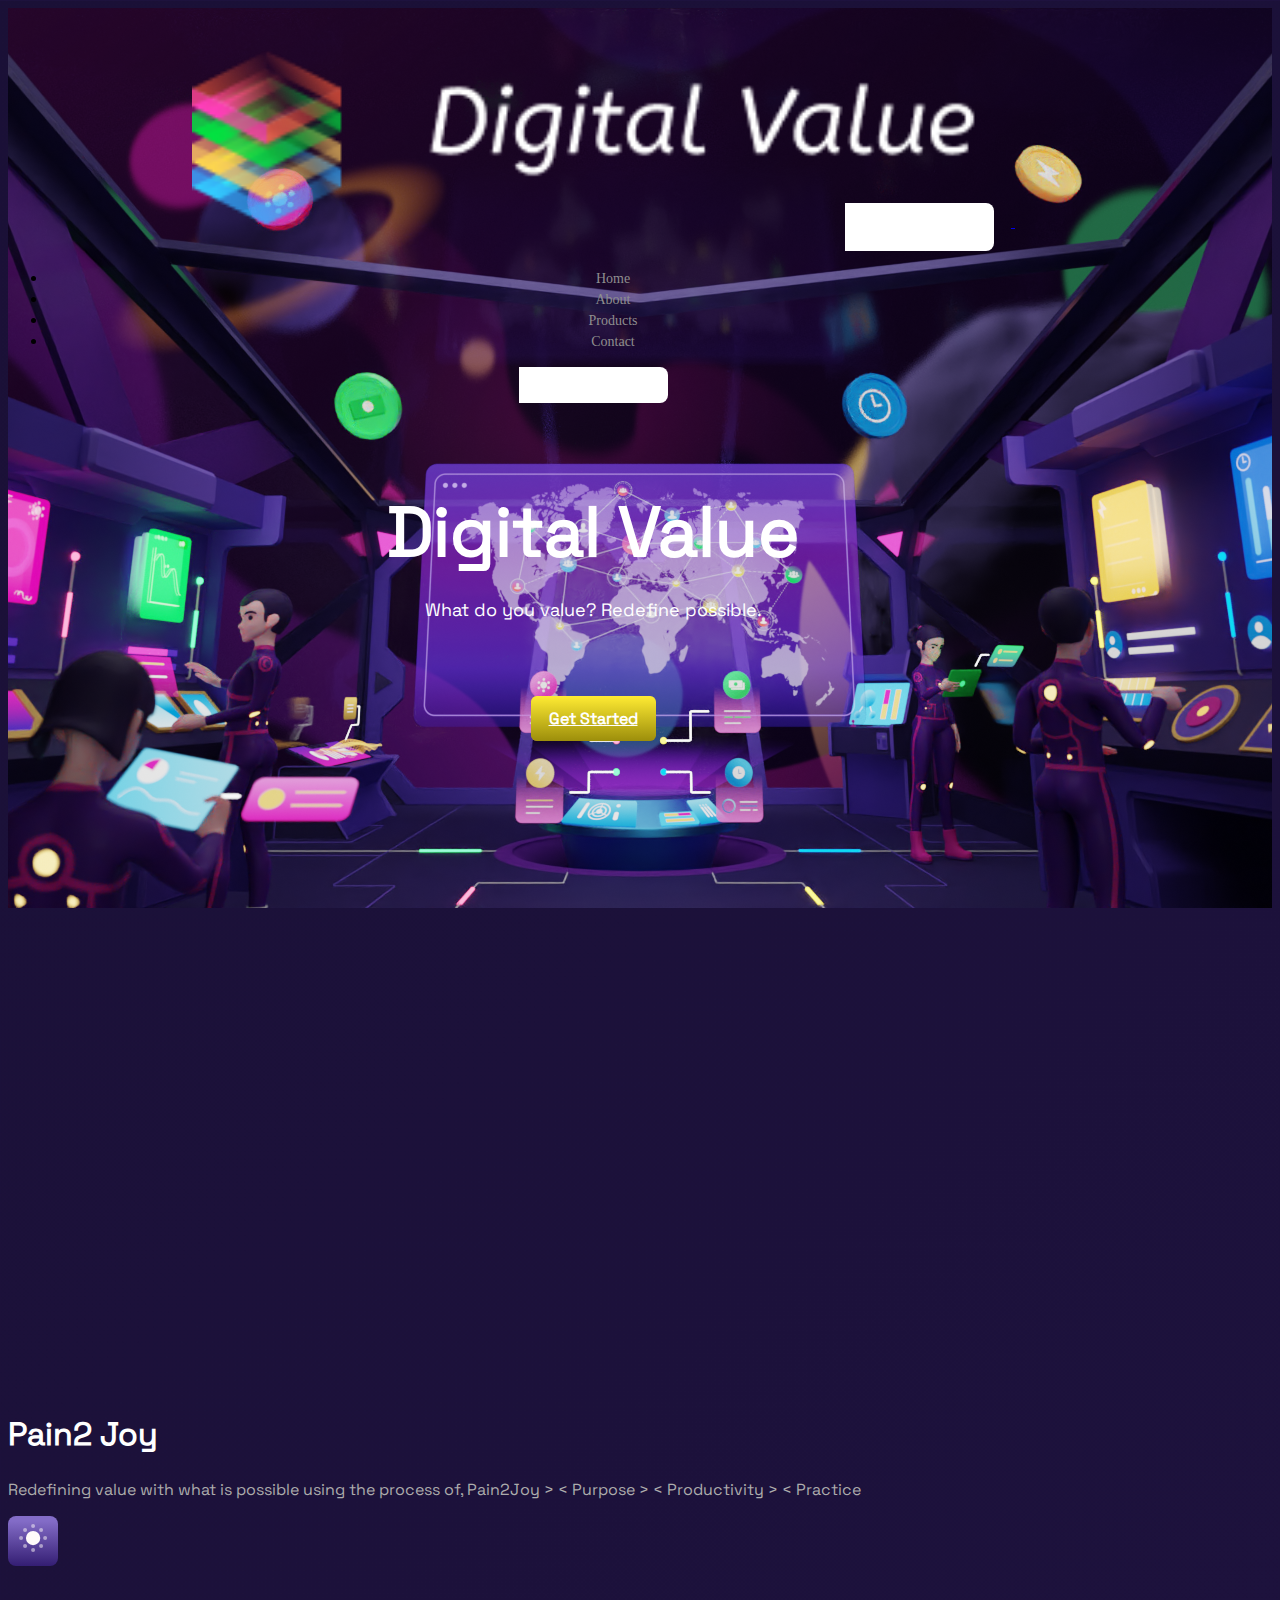
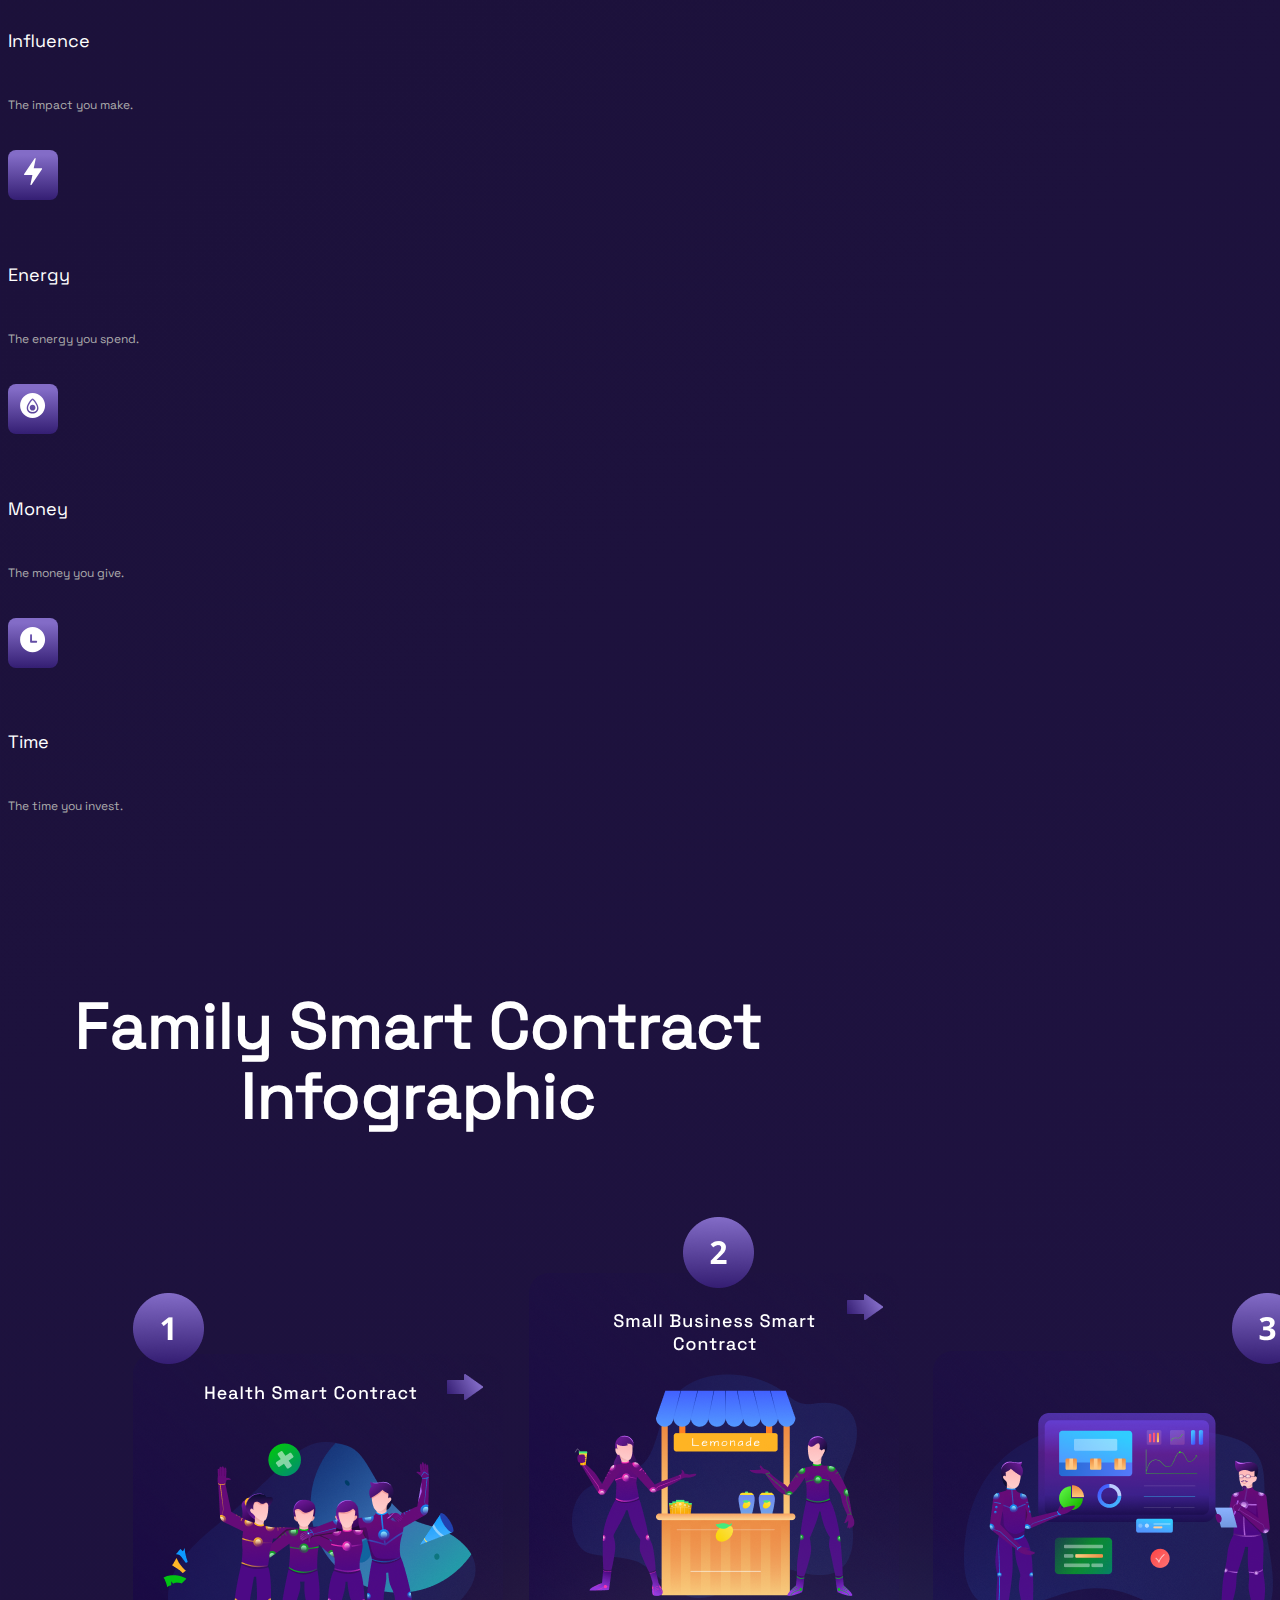
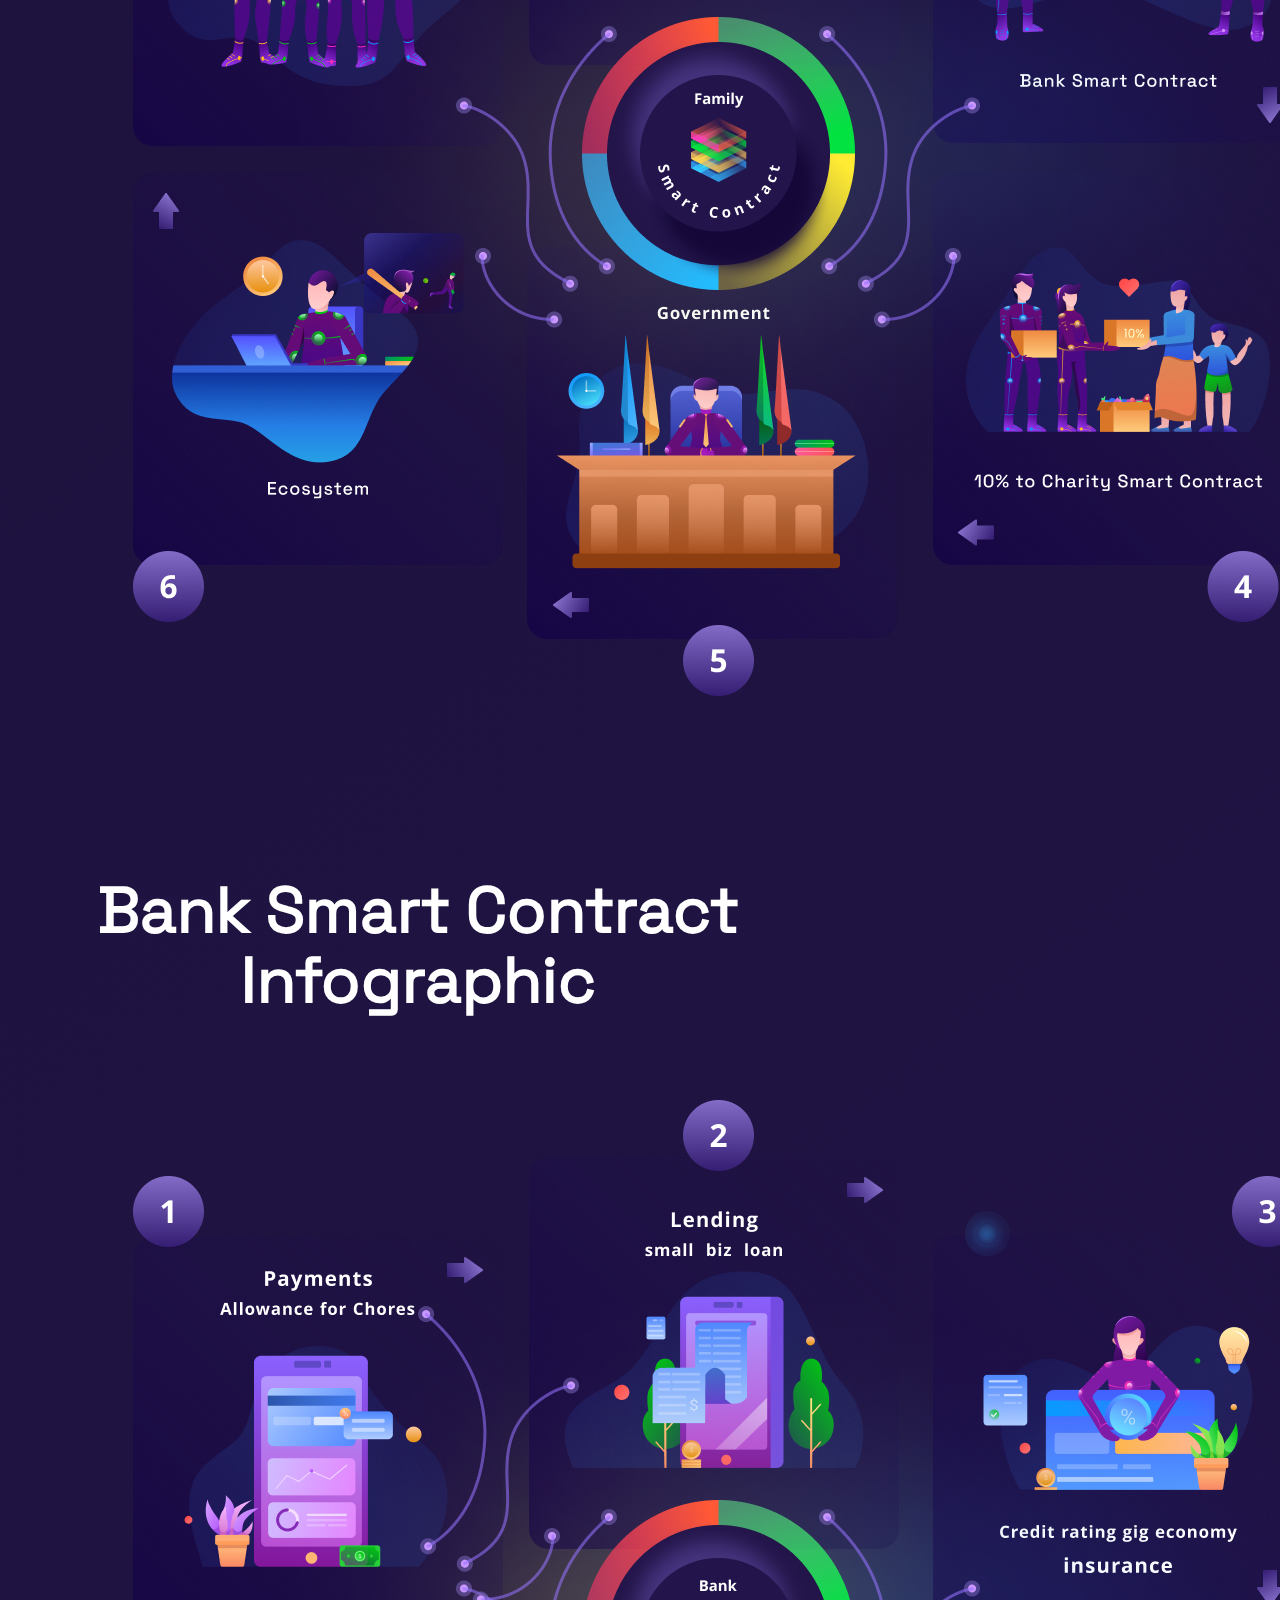
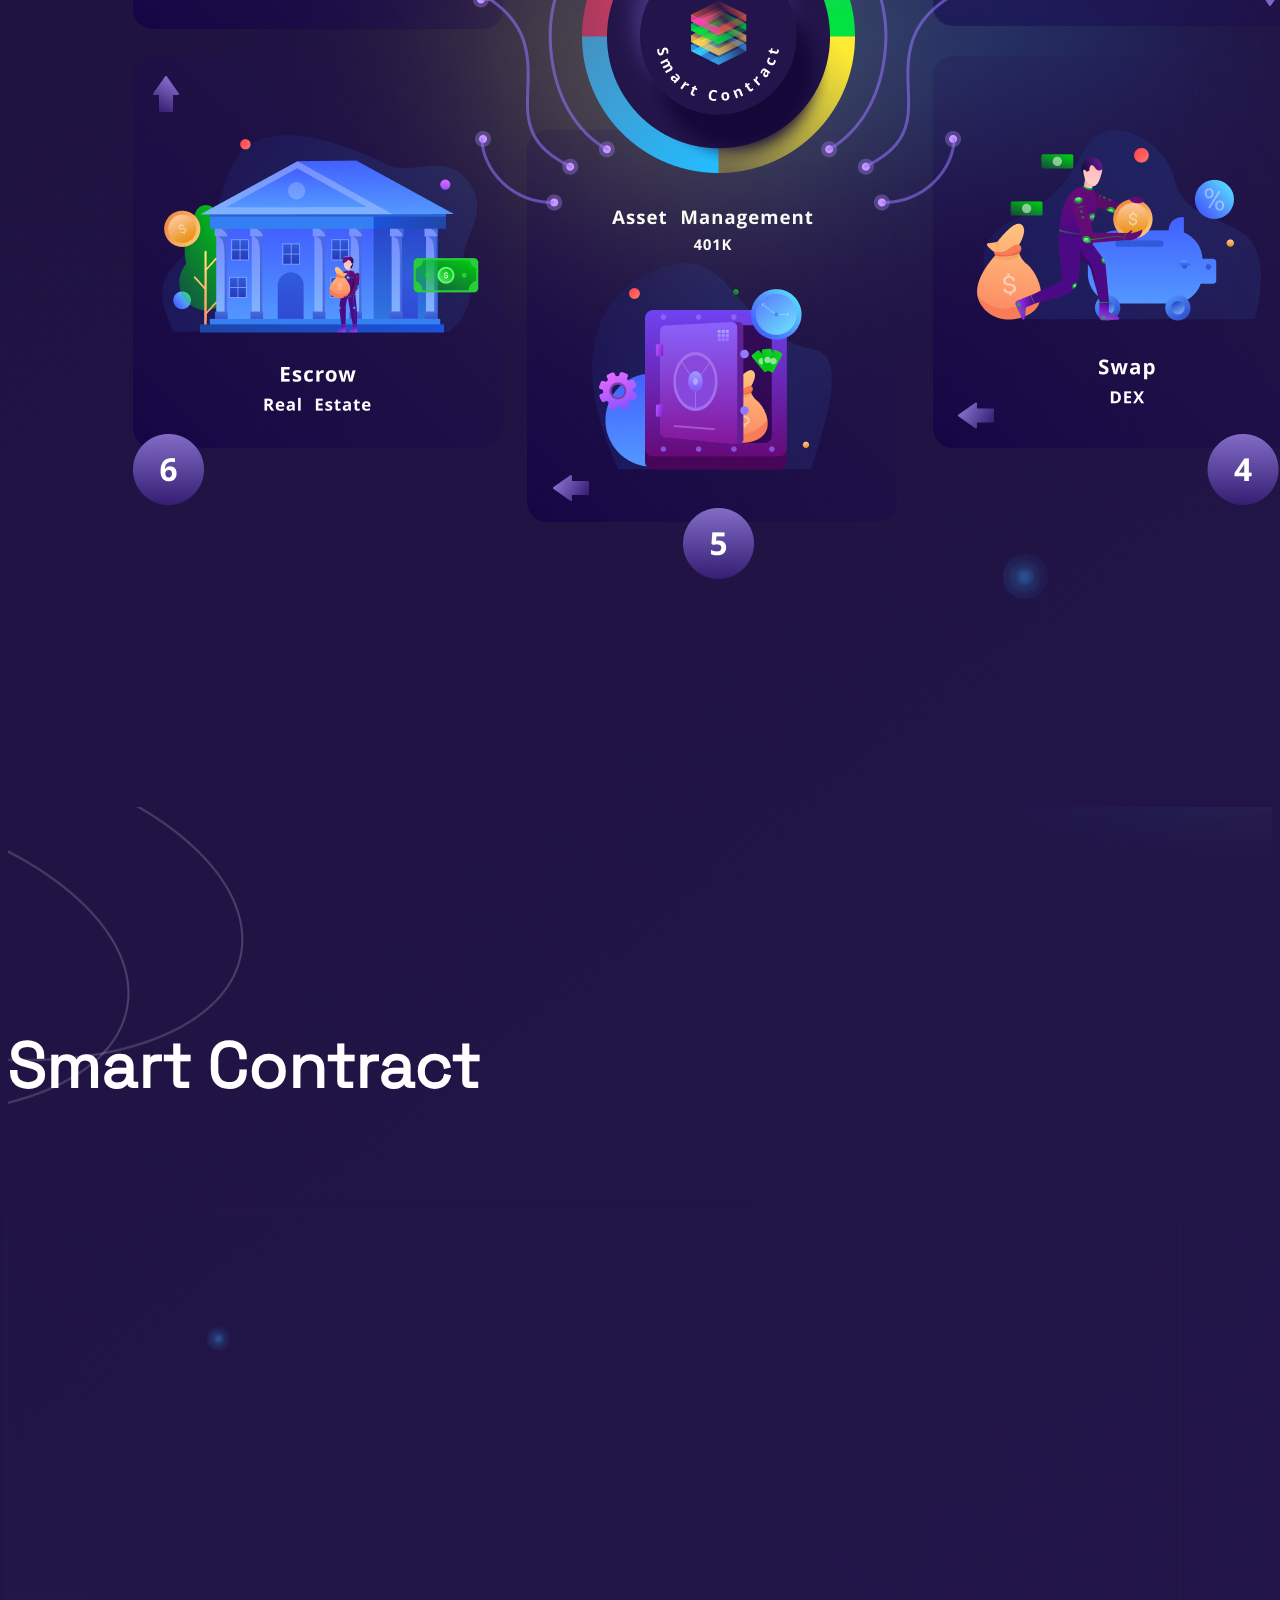
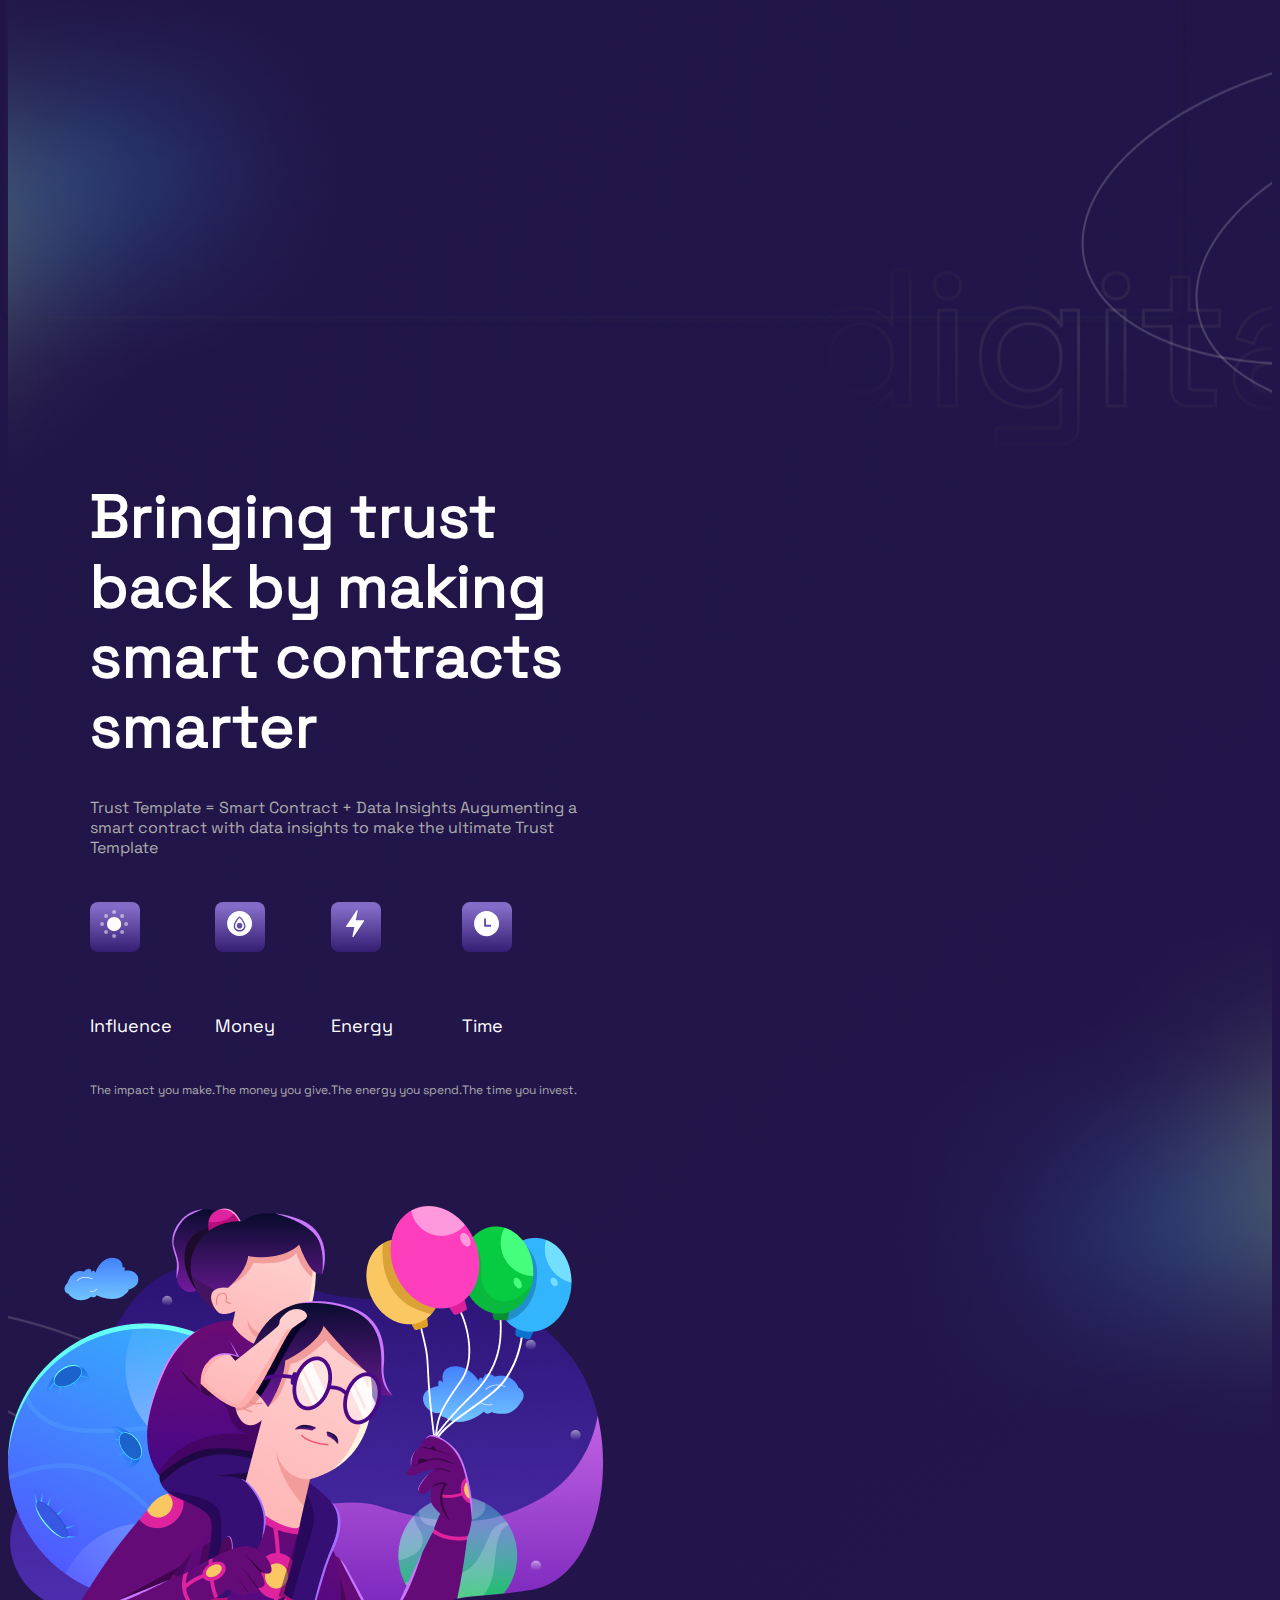
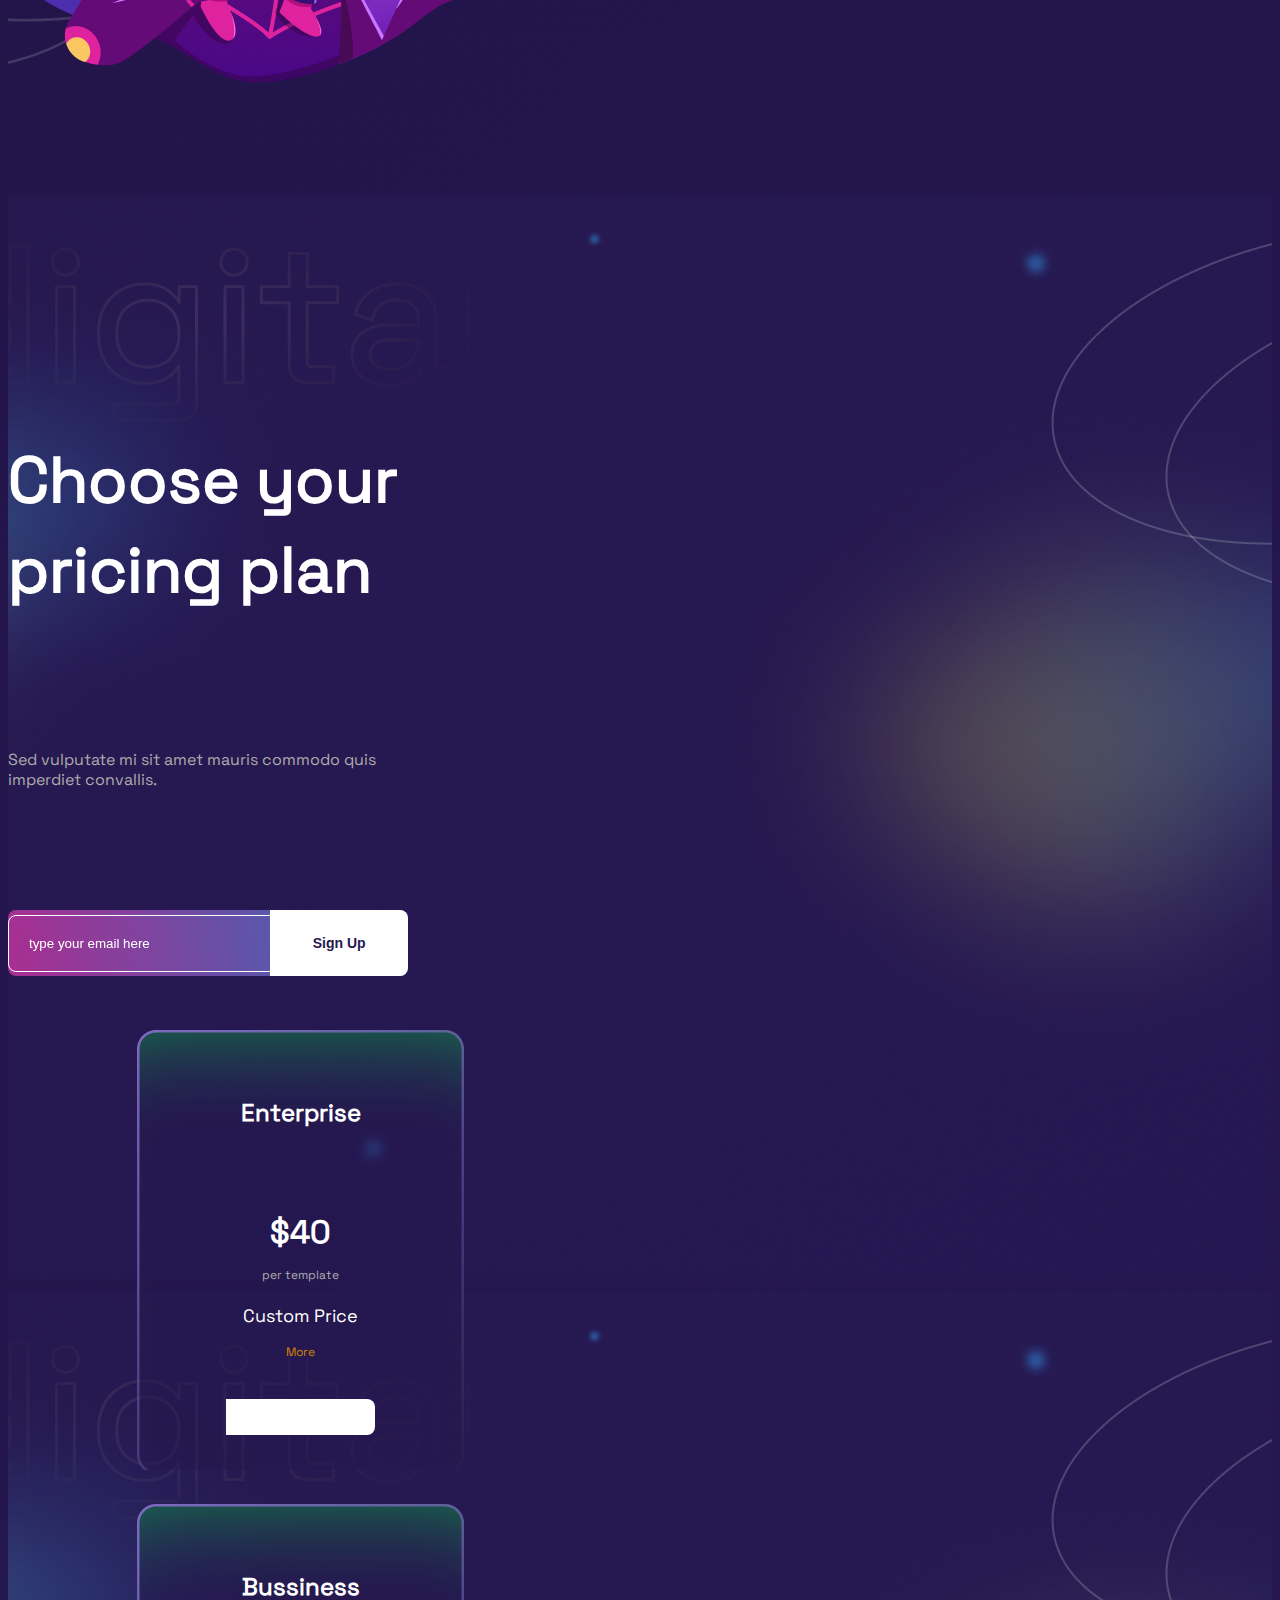
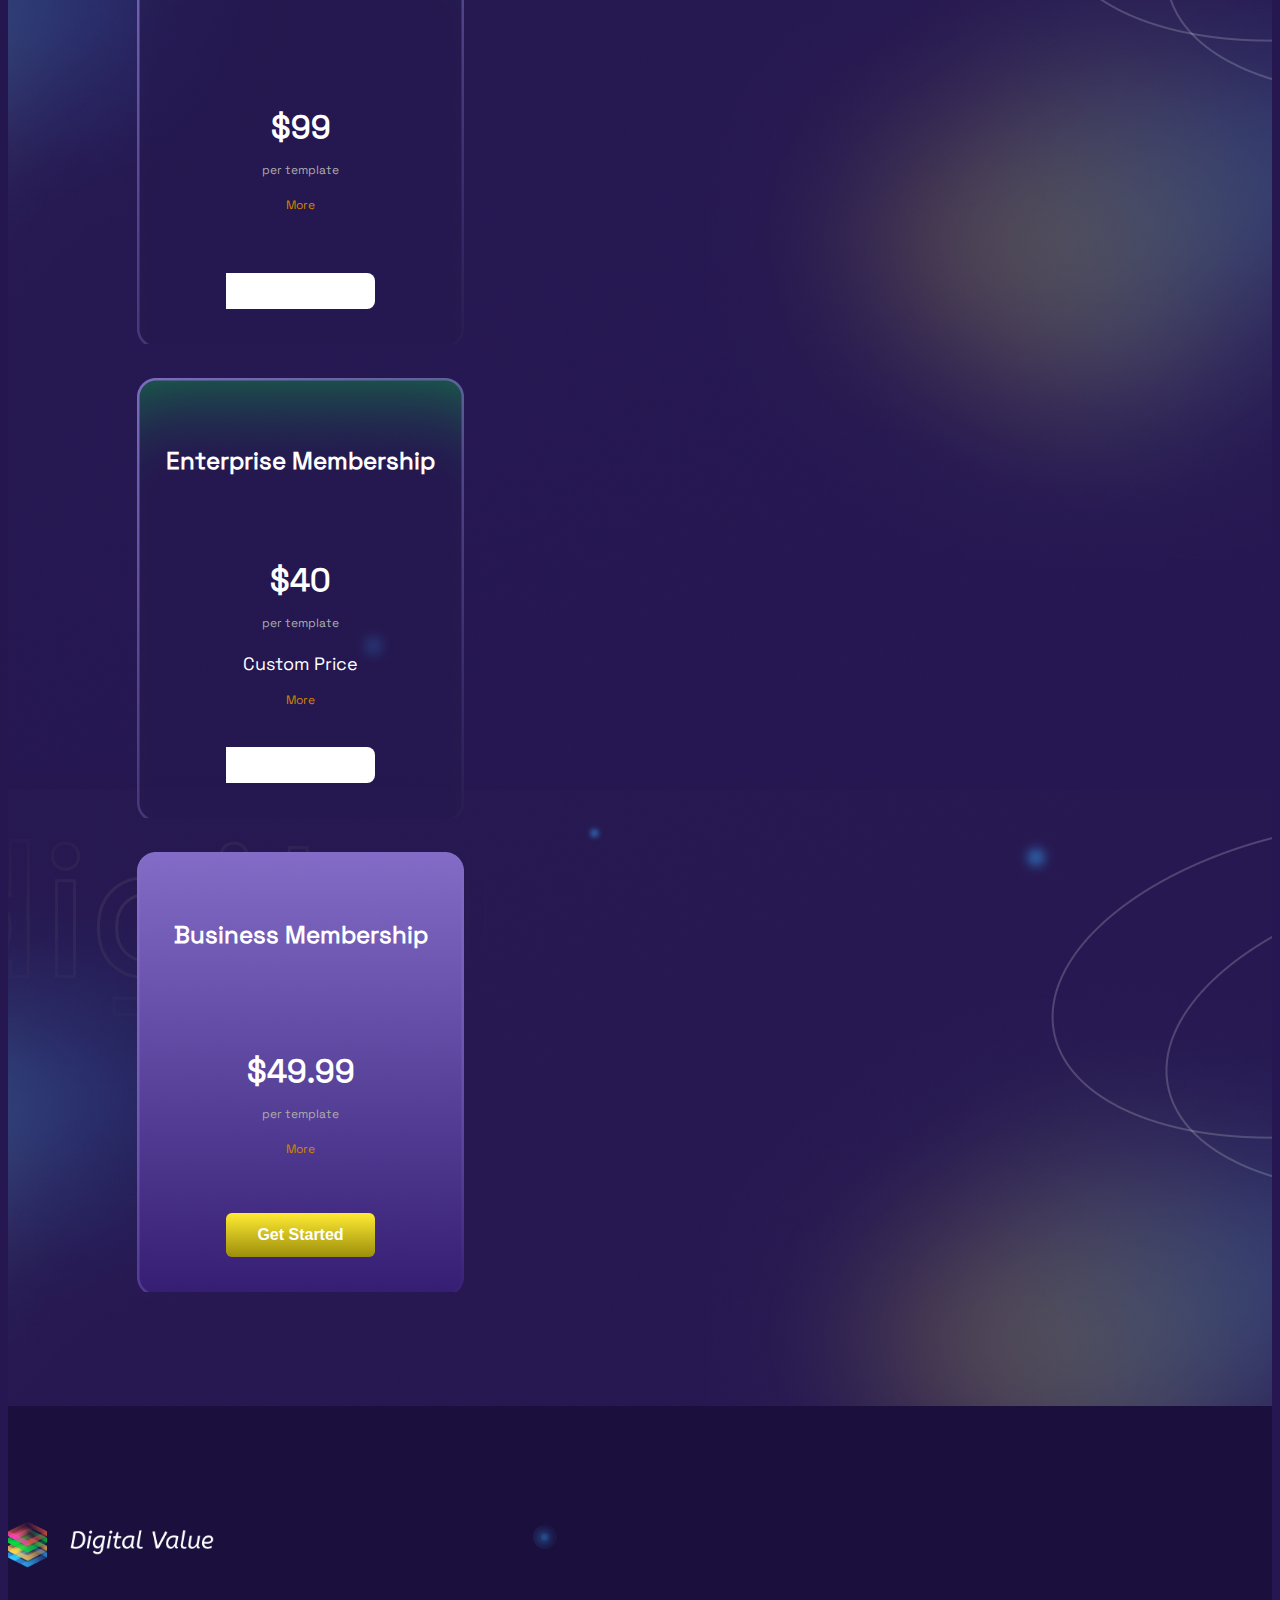
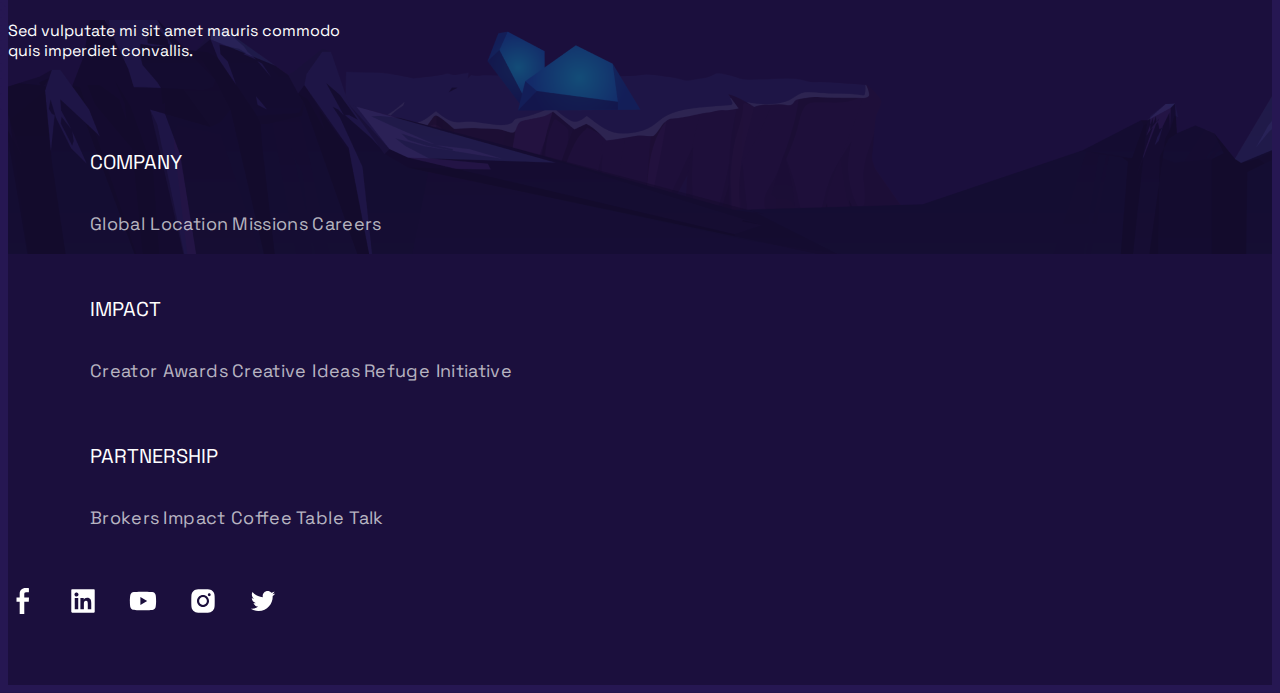
==== commit f4ae6e19: "delete focusee section" ====
--- a/index.html
+++ b/index.html
@@ -228,7 +228,7 @@
     </section>
     <section class="ornamen_">
     </section>
-    <section class="focuse-screen">
+    <!-- <section class="focuse-screen">
       <div class="container">
         <h2 class="h64-90 text-center">Focus on screen</h2>
         <div class="row">
@@ -276,7 +276,7 @@
           </div>
         </div>
       </div>
-    </section>
+    </section> -->
     <section class="footer">
       <div class="container">
         <div class="row">
